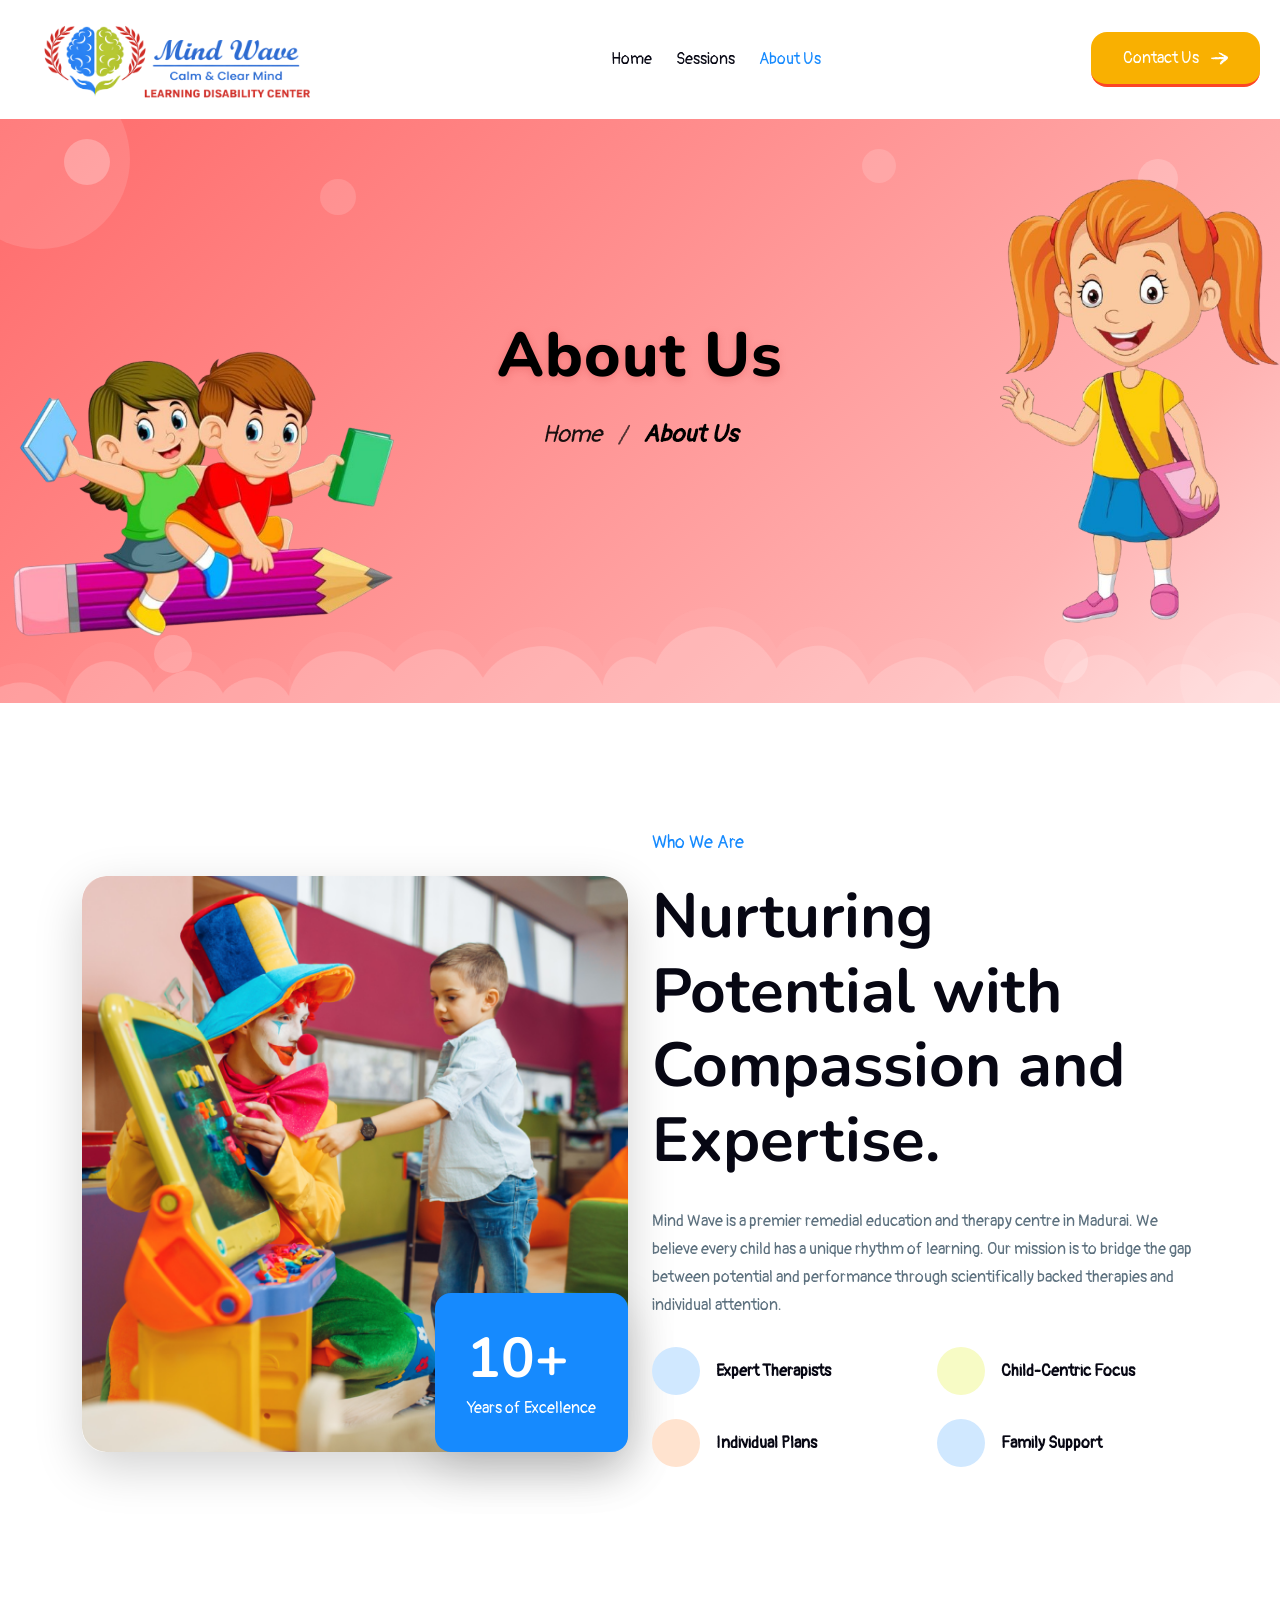
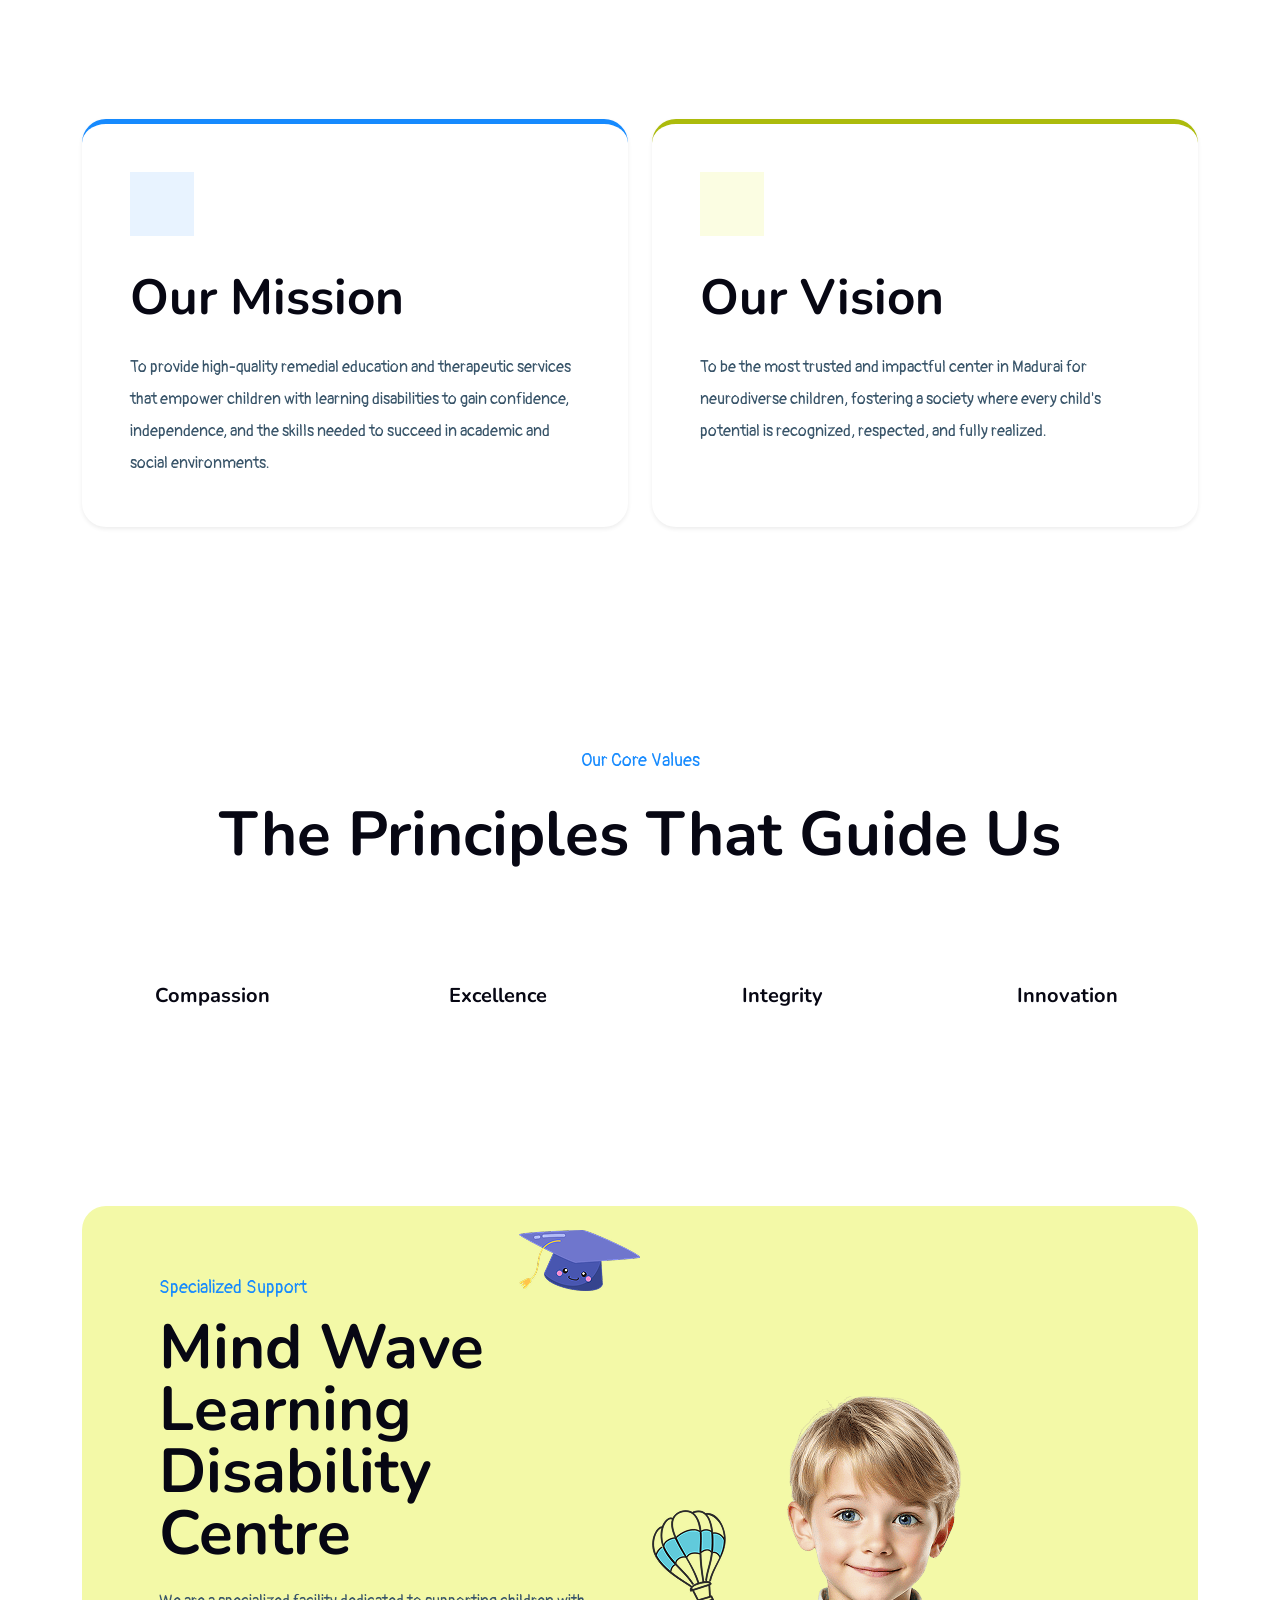
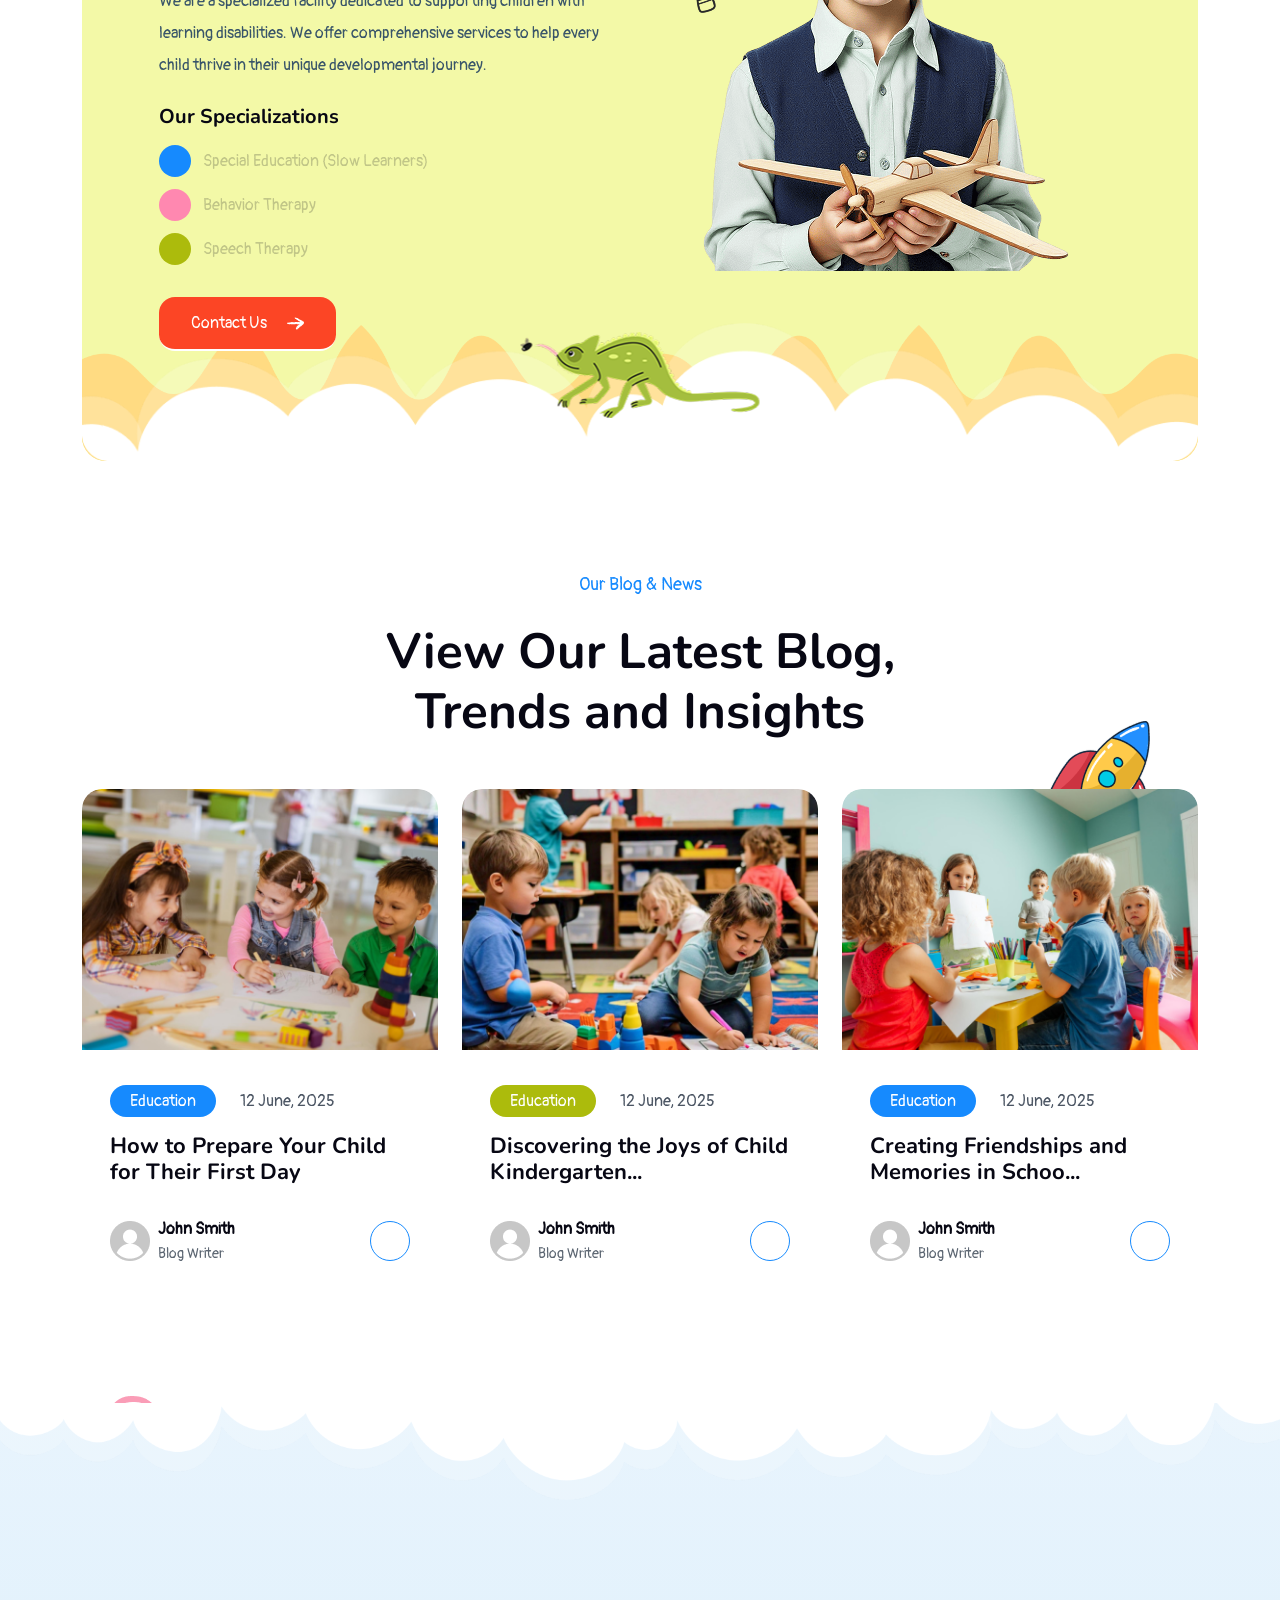
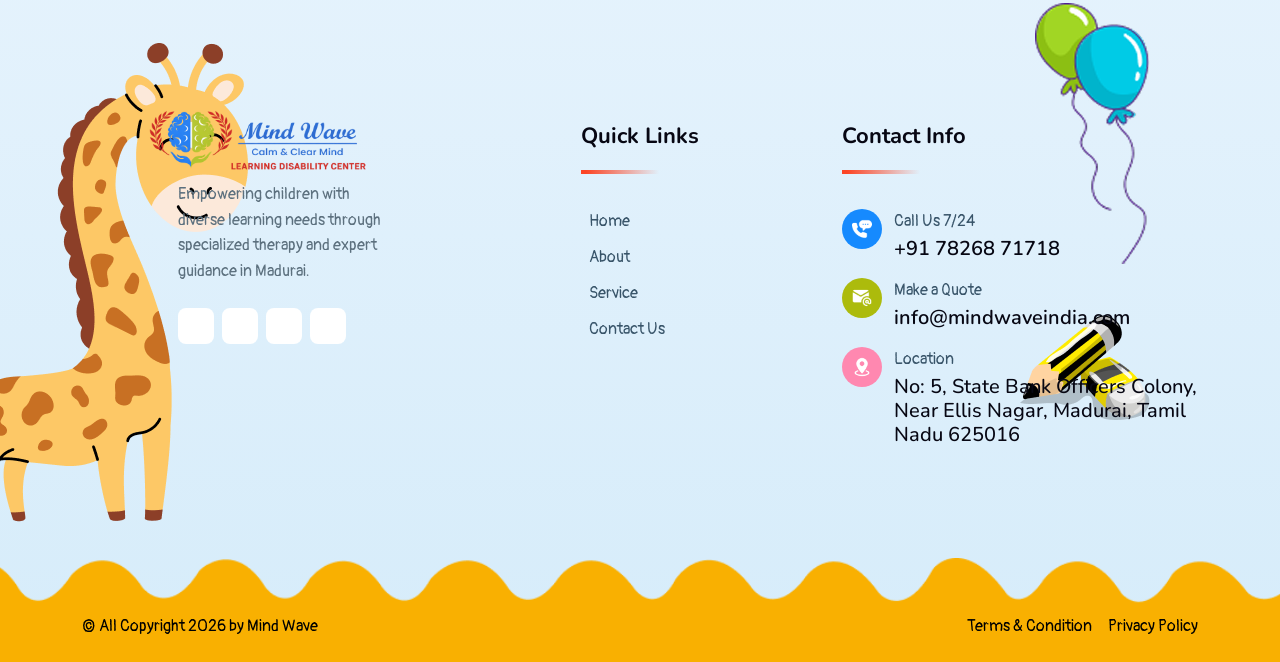
==== about.html @ f7d54f9d "first commit" ====
<!DOCTYPE html>
<html lang="en">

<head>
  <meta charset="UTF-8">
  <meta http-equiv="X-UA-Compatible" content="IE=edge">
  <meta name="description"
    content="Kidschool - Education, Kindergarten, Preschool, and Children Learning Center HTML Template. Creative design, fully responsive, and easy to customize for daycare centers, nursery schools, and childcare institutions.">
  <meta name="keywords"
    content="Kidschool, Kindergarten, Preschool, Nursery, Daycare, Children Education, Kids Learning Center, School Website Template, Creative Kids Template, Bootstrap Kidschool">
  <meta name="robots" content="index, follow">
  <meta name="viewport" content="width=device-width, initial-scale=1.0">
  <!-- Title -->
  <title>About Us - Mind Wave Learning Disability Centre</title>
  <!-- Favicon -->
  <link rel="icon" href="assets/images/logo/favicon.png" type="image/png">
  <!-- Bootstrap -->
  <link rel="stylesheet" href="assets/css/bootstrap.min.css">
  <!-- swiper -->
  <link rel="stylesheet" href="assets/css/swiper-bundle.min.css">
  <!-- magnipic -->
  <link rel="stylesheet" href="assets/css/magnipic-popup.css">
  <!-- Google Fonts -->
  <link rel="preconnect" href="https://fonts.googleapis.com">
  <link rel="preconnect" href="https://fonts.gstatic.com" crossorigin>
  <link href="https://fonts.googleapis.com/css2?family=Montserrat:wght@300;400;700;800&family=Nunito:wght@400;600;700&display=swap" rel="stylesheet">
  <!-- aos -->
  <link rel="stylesheet" href="assets/css/aos.css">
  <!-- Main css -->
  <link rel="stylesheet" href="assets/css/main.css">
</head>

<body>
  <!--==================== Preloader Start ====================-->
  <div class="loader-mask">
    <div class="loader">
      <div></div>
      <div></div>
    </div>
  </div>
  <!--==================== Preloader End ====================-->



  <!--==================== Overlay Start ====================-->
  <div class="overlay"></div>
  <!--==================== Overlay End ====================-->

  <!--==================== Sidebar Overlay End ====================-->
  <div class="side-overlay"></div>
  <!--==================== Sidebar Overlay End ====================-->

  <!-- Custom Toast Message start -->
  <div id="toast-container"></div>
  <!-- Custom Toast Message End -->

  <!-- ==================== Scroll to Top End Here ==================== -->
  <div class="progress-wrap">
    <svg class="progress-circle svg-content" width="100%" height="100%" viewBox="-1 -1 102 102">
      <path d="M50,1 a49,49 0 0,1 0,98 a49,49 0 0,1 0,-98" />
    </svg>
  </div>
  <!-- ==================== Scroll to Top End Here ==================== -->


  <!-- ==================== Mobile Menu Start Here ==================== -->
<div class="mobile-menu d-xl-none d-block scroll-sm position-fixed bg-white tw-w-300-px tw-h-screen overflow-y-auto tw-p-6 tw-z-999 tw--translate-x-full tw-pb-68 ">

    <button type="button" class="close-button position-absolute tw-end-0 top-0 tw-me-2 tw-mt-2 tw-w-605 tw-h-605 rounded-circle d-flex justify-content-center align-items-center text-white bg-neutral-500 hover-bg-neutral-900 hover-text-white"> 
        <i class="ph ph-x"></i>
    </button>

    <div class="mobile-menu__inner">
        <a href="index.html" class="mobile-menu__logo">
            <img src="assets/images/logo/logo.png" alt="Logo">
        </a>
        <div class="mobile-menu__menu">
            <!-- Nav menu Start -->
<ul class="nav-menu d-lg-flex align-items-center nav-menu--mobile d-block tw-mt-8">
  <li class="nav-menu__item">
    <a href="index.html" class="nav-menu__link text-neutral-950 tw-py-5 fw-medium w-100">Home</a>
  </li>
  <li class="nav-menu__item">
    <a href="services.html" class="nav-menu__link text-neutral-950 tw-py-5 fw-medium w-100">Services</a>
  </li>
  <li class="nav-menu__item">
    <a href="about.html" class="nav-menu__link text-neutral-950 tw-py-5 fw-medium w-100">About Us</a>
  </li>
  <!-- <li class="nav-menu__item">
    <a href="contact.html" class="nav-menu__link text-neutral-950 tw-py-5 fw-medium w-100">Contact Us</a>
  </li> -->
</ul>
<!-- Nav menu End  -->
        </div>v>
    </div>
</div>
<!-- ==================== Mobile Menu End Here ==================== -->

        

<!-- ==================== Header Start Here ==================== -->


<!-- ==================== Header Start Here ==================== -->
<!-- ==================== Header Start Here ==================== -->
<header class="header bg-white tw-transition-all tw-z-99 w-100">
  <div class="container-fluid px-0">
    <nav
      class="d-flex align-items-center justify-content-between position-relative bg-white tw-px-5 tw-py-4 w-100">
      
      <!-- Logo Start -->
      <div class="logo">
        <a href="index.html" class="link">
          <img
            src="assets/images/logo/mindwave_logo.png"
            alt="Logo"
            style="max-width: 320px; width: 100%; height: auto;"
          >
        </a>
      </div>
      <!-- Logo End -->

      <div class="header-menu d-xl-block d-none">
        <!-- Nav menu Start -->
        <ul class="nav-menu d-lg-flex align-items-center tw-gap-6 mb-0">
          <li class="nav-menu__item">
            <a href="index.html" class="nav-menu__link text-neutral-950 tw-py-5 fw-medium w-100">
              Home
            </a>
          </li>
          <li class="nav-menu__item">
            <a href="services.html" class="nav-menu__link text-neutral-950 tw-py-5 fw-medium w-100">
              Sessions
            </a>
          </li>
          <li class="nav-menu__item">
            <a href="about.html" class="nav-menu__link text-neutral-950 tw-py-5 fw-medium w-100">
              About Us
            </a>
          </li>
        </ul>
        <!-- Nav menu End -->
      </div>

      <!-- Header Right start -->
      <div class="d-flex align-items-center tw-gap-4">
        <div class="d-sm-block d-none">
          <a href="contact.html" class="btn btn-main hover-style-one button--stroke active-scale-094 tw-duration-100 d-inline-flex align-items-center justify-content-center tw-gap-3 group active--translate-y-2 tw-rounded-2xl tw-text-4 tw-border-bottom-header">
            <span class="button__flair"></span>
            <span class="button__label">Contact Us</span>
            <span class="text-white tw-text-2xl group-hover-text-white tw-duration-500 position-relative">
              <img src="assets/images/icon/banner-icon-white.png" alt="icon">
            </span>
          </a>
        </div>

        <button
          type="button"
          class="toggle-mobileMenu leading-none d-xl-none ms-3 text-neutral-800 tw-text-9"
        >
          <i class="ph ph-list"></i>
        </button>
      </div>
      <!-- Header Right End -->

    </nav>
  </div>
</header><!-- ==================== Header End Here ==================== -->


<!-- ================================ page header start ================================ -->
<section class="breadcrumb position-relative overflow-hidden" style="background: linear-gradient(135deg, #ff6b6b 0%, #ff8e8e 40%, #ffb3b3 80%, #ffd6d6 100%); padding-top: 200px; padding-bottom: 250px;">
    <!-- Decorative floating icons -->
    <div class="position-absolute d-flex align-items-center justify-content-center" style="top:20px;left:5%;width:46px;height:46px;background:rgba(255,255,255,0.25);border-radius:50%;animation:floatAbout 3s ease-in-out infinite;"><i class="ph-bold ph-star" style="font-size:1.3rem;color:#fff;"></i></div>
    <div class="position-absolute d-flex align-items-center justify-content-center" style="top:40px;right:8%;width:40px;height:40px;background:rgba(255,255,255,0.2);border-radius:50%;animation:floatAbout 2.5s ease-in-out infinite 0.5s;"><i class="ph-bold ph-sparkle" style="font-size:1.1rem;color:#fff;"></i></div>
    <div class="position-absolute d-flex align-items-center justify-content-center" style="bottom:30px;left:12%;width:38px;height:38px;background:rgba(255,255,255,0.18);border-radius:50%;animation:floatAbout 3.5s ease-in-out infinite 1s;"><i class="ph-bold ph-heart" style="font-size:1rem;color:#fff;"></i></div>
    <div class="position-absolute d-flex align-items-center justify-content-center" style="bottom:20px;right:15%;width:44px;height:44px;background:rgba(255,255,255,0.22);border-radius:50%;animation:floatAbout 2.8s ease-in-out infinite 0.3s;"><i class="ph-bold ph-sun" style="font-size:1.2rem;color:#fff;"></i></div>
    <div class="position-absolute d-flex align-items-center justify-content-center" style="top:60px;left:25%;width:36px;height:36px;background:rgba(255,255,255,0.15);border-radius:50%;animation:floatAbout 4s ease-in-out infinite 0.8s;"><i class="ph-bold ph-balloon" style="font-size:0.95rem;color:#fff;"></i></div>
    <div class="position-absolute d-flex align-items-center justify-content-center" style="top:30px;right:30%;width:34px;height:34px;background:rgba(255,255,255,0.15);border-radius:50%;animation:floatAbout 3.2s ease-in-out infinite 1.2s;"><i class="ph-bold ph-confetti" style="font-size:0.9rem;color:#fff;"></i></div>
    <!-- Big floating circles -->
    <div class="position-absolute" style="width: 180px; height: 180px; background: rgba(255,255,255,0.12); border-radius: 50%; top: -50px; left: -50px;"></div>
    <div class="position-absolute" style="width: 130px; height: 130px; background: rgba(255,255,255,0.1); border-radius: 50%; bottom: -40px; right: -30px;"></div>
    <img src="assets/images/shape/banner-shape2.png" alt="shape" class="position-absolute bottom-0 tw-start-0 w-100" style="opacity: 0.2;">
    <img src="assets/images/shape/kidhi.png" alt="shape" class="position-absolute top-0 tw-end-0 tw-mt-15 d-lg-block d-none animation-upDown" style="max-width: 280px;">
    <img src="assets/images/shape/kidpencil.png" alt="shape" class="position-absolute bottom-0 tw-start-0 tw-h-320-px d-lg-block d-none tw-mb-12">
    <div class="w-100">
        <div class="container">
            <div class="row justify-content-center">
                <div class="col-lg-9">
                    <div>
                       
                        <h3 class="text-center tw-mb-6" style="color: #000000; text-shadow: 0 2px 8px rgba(180,0,0,0.18); font-weight: 800; letter-spacing: 1px;"> About Us</h3>
                        <ul class="d-flex align-items-center justify-content-center tw-gap-4">
                            <li>
                                <a href="index.html" style="color: rgba(0, 0, 0, 0.9);" class="tw-text-6 fst-italic hover-text-white">
                                    <i class="las la-home"></i> Home
                                </a>
                            </li>
                            <li>
                                <i style="color: rgba(9, 9, 9, 0.7);" class="tw-text-6 fst-italic">/</i>
                            </li>
                            <li>
                                <span style="color: black; font-weight: 700;" class="tw-text-6 fst-italic">
                                    About Us
                                </span>
                            </li>
                        </ul>
                    </div>
                </div>
            </div>
        </div>
    </div>
</section>
<!-- ================================ page header end ================================ -->
<!-- ================================ page header end ================================ -->

<!-- ======================= About Detail Section Start ======================= -->
<section class="py-110 position-relative">
    <div class="container">
        <div class="row gy-5 align-items-center">
            <div class="col-lg-6" data-aos="fade-right" data-aos-duration="600">
                <div class="position-relative">
                    <img src="assets/images/thumbs/kindergarden-img1.png" alt="img" class="tw-rounded-3xl shadow-lg">
                    <div class="bg-main-600 tw-p-8 tw-rounded-2xl position-absolute bottom-0 tw-end-0 tw-mb--10 tw-me--4 d-sm-block d-none shadow-lg animation-upDown">
                        <h3 class="text-white h2 fw-bold tw-mb-1 counter">15+</h3>
                        <span class="text-white fw-medium">Years of Excellence</span>
                    </div>
                </div>
            </div>
            <div class="col-lg-6" data-aos="fade-left" data-aos-duration="600">
                <div class="tw-ps-lg-10">
                    <span class="fw-normal tw-text-405 text-main-600 tw-mb-6 d-block">Who We Are</span>
                    <h2 class="text-neutral-950 fw-bold tw-mb-7 h3">Nurturing Potential with Compassion and Expertise.</h2>
                    <p class="fw-normal tw-text-4 text-paragraph-500 tw-mb-7 line-height-28-px">Mind Wave is a premier remedial education and therapy centre in Madurai. We believe every child has a unique rhythm of learning. Our mission is to bridge the gap between potential and performance through scientifically backed therapies and individual attention.</p>
                    
                    <div class="row gy-4 tw-mb-8">
                        <div class="col-sm-6">
                            <div class="d-flex align-items-center tw-gap-4">
                                <div class="tw-w-12 tw-h-12 bg-main-100 rounded-circle d-flex align-items-center justify-content-center text-main-600">
                                    <i class="ph-bold ph-check-circle tw-text-2xl"></i>
                                </div>
                                <span class="fw-bold text-neutral-950">Expert Therapists</span>
                            </div>
                        </div>
                        <div class="col-sm-6">
                            <div class="d-flex align-items-center tw-gap-4">
                                <div class="tw-w-12 tw-h-12 bg-main-two-100 rounded-circle d-flex align-items-center justify-content-center text-main-two-600">
                                    <i class="ph-bold ph-heart-straight tw-text-2xl"></i>
                                </div>
                                <span class="fw-bold text-neutral-950">Child-Centric Focus</span>
                            </div>
                        </div>
                        <div class="col-sm-6">
                            <div class="d-flex align-items-center tw-gap-4">
                                <div class="tw-w-12 tw-h-12 bg-pink-100 rounded-circle d-flex align-items-center justify-content-center text-pink-600">
                                    <i class="ph-bold ph-strategy tw-text-2xl"></i>
                                </div>
                                <span class="fw-bold text-neutral-950">Individual Plans</span>
                            </div>
                        </div>
                        <div class="col-sm-6">
                            <div class="d-flex align-items-center tw-gap-4">
                                <div class="tw-w-12 tw-h-12 bg-main-100 rounded-circle d-flex align-items-center justify-content-center text-main-600">
                                    <i class="ph-bold ph-users tw-text-2xl"></i>
                                </div>
                                <span class="fw-bold text-neutral-950">Family Support</span>
                            </div>
                        </div>
                    </div>
                </div>
            </div>
        </div>
    </div>
</section>

<!-- ======================= Mission & Vision Section Start ======================= -->
<section class="py-110 bg-neutral-50-main">
    <div class="container">
        <div class="row gy-4">
            <div class="col-lg-6" data-aos="fade-up" data-aos-duration="600" data-aos-delay="100">
                <div class="bg-white tw-p-12 tw-rounded-4xl shadow-sm h-100 border-top border-5 border-main-600">
                    <div class="tw-w-16 tw-h-16 bg-main-50 rounded-2xl d-flex align-items-center justify-content-center tw-mb-8">
                        <i class="ph-fill ph-target tw-text-4xl text-main-600"></i>
                    </div>
                    <h3 class="fw-bold text-neutral-950 tw-mb-6 h4">Our Mission</h3>
                    <p class="fw-normal tw-text-4 text-paragraph-600 line-height-32-px">To provide high-quality remedial education and therapeutic services that empower children with learning disabilities to gain confidence, independence, and the skills needed to succeed in academic and social environments.</p>
                </div>
            </div>
            <div class="col-lg-6" data-aos="fade-up" data-aos-duration="600" data-aos-delay="200">
                <div class="bg-white tw-p-12 tw-rounded-4xl shadow-sm h-100 border-top border-5 border-main-two-600">
                    <div class="tw-w-16 tw-h-16 bg-main-two-50 rounded-2xl d-flex align-items-center justify-content-center tw-mb-8">
                        <i class="ph-fill ph-eye tw-text-4xl text-main-two-600"></i>
                    </div>
                    <h3 class="fw-bold text-neutral-950 tw-mb-6 h4">Our Vision</h3>
                    <p class="fw-normal tw-text-4 text-paragraph-600 line-height-32-px">To be the most trusted and impactful center in Madurai for neurodiverse children, fostering a society where every child's potential is recognized, respected, and fully realized.</p>
                </div>
            </div>
        </div>
    </div>
</section>

<!-- ======================= Core Values Section Start ======================= -->
<section class="py-110">
    <div class="container text-center">
        <span class="fw-normal tw-text-405 text-main-600 tw-mb-6 d-block" data-aos="fade-up">Our Core Values</span>
        <h2 class="fw-bold text-neutral-950 tw-mb-12 h3" data-aos="fade-up" data-aos-delay="100">The Principles That Guide Us</h2>
        
        <div class="row gy-4">
            <div class="col-xl-3 col-sm-6" data-aos="zoom-in" data-aos-duration="600" data-aos-delay="100">
                <div class="tw-p-10 tw-rounded-3xl hover-bg-main-50 tw-duration-300">
                    <div class="tw-w-20 tw-h-20 bg-main-100 rounded-circle d-flex align-items-center justify-content-center mx-auto tw-mb-6 shadow-sm">
                        <i class="ph-fill ph-heart tw-text-4xl text-main-600"></i>
                    </div>
                    <h4 class="fw-bold text-neutral-950 h6">Compassion</h4>
                </div>
            </div>
            <div class="col-xl-3 col-sm-6" data-aos="zoom-in" data-aos-duration="600" data-aos-delay="200">
                <div class="tw-p-10 tw-rounded-3xl hover-bg-primary-50 tw-duration-300">
                    <div class="tw-w-20 tw-h-20 bg-primary-100 rounded-circle d-flex align-items-center justify-content-center mx-auto tw-mb-6 shadow-sm">
                        <i class="ph-fill ph-medal tw-text-4xl text-main-two-600"></i>
                    </div>
                    <h4 class="fw-bold text-neutral-950 h6">Excellence</h4>
                </div>
            </div>
            <div class="col-xl-3 col-sm-6" data-aos="zoom-in" data-aos-duration="600" data-aos-delay="300">
                <div class="tw-p-10 tw-rounded-3xl hover-bg-pink-50 tw-duration-300">
                    <div class="tw-w-20 tw-h-20 bg-pink-100 rounded-circle d-flex align-items-center justify-content-center mx-auto tw-mb-6 shadow-sm">
                        <i class="ph-fill ph-shield-check tw-text-4xl text-pink-600"></i>
                    </div>
                    <h4 class="fw-bold text-neutral-950 h6">Integrity</h4>
                </div>
            </div>
            <div class="col-xl-3 col-sm-6" data-aos="zoom-in" data-aos-duration="600" data-aos-delay="400">
                <div class="tw-p-10 tw-rounded-3xl hover-bg-main-50 tw-duration-300">
                    <div class="tw-w-20 tw-h-20 bg-main-100 rounded-circle d-flex align-items-center justify-content-center mx-auto tw-mb-6 shadow-sm">
                        <i class="ph-fill ph-lightbulb tw-text-4xl text-main-600"></i>
                    </div>
                    <h4 class="fw-bold text-neutral-950 h6">Innovation</h4>
                </div>
            </div>
        </div>
    </div>
</section>

<!-- ========================== our team section start ========================== -->
<!-- <section class="py-110 bg-neutral-10 position-relative overflow-hidden">
    <img src="assets/images/shape/our-team-shape1.png" alt="shape" class="position-absolute bottom-0 tw-end-0 tw-me-130-px tw-mb-110-px d-lg-block d-none z-n1 animation-upDown">
    <div class="container">
        <div class="text-center tw-mb-12">
            <span class="fw-normal tw-text-405 text-main-600 tw-mb-6 d-block" data-aos="fade-up">Our Expert Team</span>
            <h2 class="fw-bold text-neutral-950 h3" data-aos="fade-up" data-aos-delay="100">Meet Our Dedicated Therapists</h2>
        </div>
        <div class="row gy-5">
            <div class="col-lg-4 col-md-6" data-aos="fade-up" data-aos-duration="600" data-aos-delay="100">
                <div class="text-center group">
                    <div class="tw-rounded-3xl overflow-hidden tw-mb-6 position-relative">
                        <img src="assets/images/thumbs/our-team-img1.png" alt="img" class="w-100">
                    </div>
                    <h3 class="h5 fw-bold text-neutral-950 tw-mb-2">Mrs. Sathya</h3>
                    <span class="text-main-600 fw-medium">Remedial Educator</span>
                </div>
            </div>
            <div class="col-lg-4 col-md-6" data-aos="fade-up" data-aos-duration="600" data-aos-delay="200">
                <div class="text-center group">
                    <div class="tw-rounded-3xl overflow-hidden tw-mb-6 position-relative">
                        <img src="assets/images/thumbs/our-team-img2.png" alt="img" class="w-100">
                    </div>
                    <h3 class="h5 fw-bold text-neutral-950 tw-mb-2">Mr. Rajesh</h3>
                    <span class="text-main-600 fw-medium">Speech Therapist</span>
                </div>
            </div>
            <div class="col-lg-4 col-md-6" data-aos="fade-up" data-aos-duration="600" data-aos-delay="300">
                <div class="text-center group">
                    <div class="tw-rounded-3xl overflow-hidden tw-mb-6 position-relative">
                        <img src="assets/images/thumbs/our-team-img3.png" alt="img" class="w-100">
                    </div>
                    <h3 class="h5 fw-bold text-neutral-950 tw-mb-2">Dr. Priya</h3>
                    <span class="text-main-600 fw-medium">Occupational Therapist</span>
                </div>
            </div>
        </div>
    </div>
</section> -->
<!-- ========================== our team section end ========================== -->


    <!-- ============================ specialization section start ============================ -->
<section>
    <div class="container">
        <div class="bg-main-two-200 tw-px-90-px tw-rounded-4xl position-relative z-2 overflow-hidden tw-mt-12">
            <img src="assets/images/shape/banner-shape1.png" alt="shape" class="position-absolute bottom-0 tw-start-0 w-100 ">
            <img src="assets/images/shape/get-start-shape1.png" alt="shape" class="position-absolute bottom-0 tw-start-0 w-100">
            <img src="assets/images/shape/get-start-shape2.png" alt="shape" class="position-absolute bottom-0 tw-start-0 tw-start-50 translate-middle d-xl-block d-none">
            <img src="assets/images/shape/get-start-shape4.png" alt="shape" class="position-absolute top-0 tw-end-0 tw-end-50 tw-mt-6 d-xl-block d-none animation-scalation">
            <div class="row gy-4 align-items-center">
                <div class="col-xl-6">
                    <div class="tw-pt-17 pb-110">
                        <span class="fw-normal tw-text-405 text-main-600 tw-mb-4 d-block" data-aos="fade-up" data-aos-duration="600" data-aos-delay="100">Specialized Support</span>
                        <h2 class="fw-bold text-neutral-950 line-height-62-px tw-mb-5 h3" data-aos="fade-up" data-aos-duration="600" data-aos-delay="200">Mind Wave Learning<br>Disability Centre</h2>
                        <p class="fw-normal tw-text-4 text-paragraph-600 tw-mb-6 line-height-32-px" data-aos="fade-up" data-aos-duration="600" data-aos-delay="300">We are a specialized facility dedicated to supporting children with learning disabilities. We offer comprehensive services to help every child thrive in their unique developmental journey.</p>
                        
                        <div class="tw-mb-8" data-aos="fade-up" data-aos-duration="600" data-aos-delay="320">
                            <h4 class="fw-bold text-neutral-950 h6 tw-mb-4">Our Specializations</h4>
                            <ul class="d-flex flex-column tw-gap-3">
                                <li class="d-flex align-items-center tw-gap-3">
                                    <span class="tw-w-8 tw-h-8 bg-main-600 text-white rounded-circle d-flex align-items-center justify-content-center tw-text-xl"><i class="ph-bold ph-check"></i></span>
                                    <span class="fw-medium text-neutral-900 tw-text-4">Special Education (Slow Learners)</span>
                                </li>
                                <li class="d-flex align-items-center tw-gap-3">
                                    <span class="tw-w-8 tw-h-8 bg-pink-600 text-white rounded-circle d-flex align-items-center justify-content-center tw-text-xl"><i class="ph-bold ph-check"></i></span>
                                    <span class="fw-medium text-neutral-900 tw-text-4">Behavior Therapy</span>
                                </li>
                                <li class="d-flex align-items-center tw-gap-3">
                                    <span class="tw-w-8 tw-h-8 bg-main-two-600 text-white rounded-circle d-flex align-items-center justify-content-center tw-text-xl"><i class="ph-bold ph-check"></i></span>
                                    <span class="fw-medium text-neutral-900 tw-text-4">Speech Therapy</span>
                                </li>
                            </ul>
                        </div>

                        <a href="contact.html" class="btn btn-main-two hover-style-two button--stroke active-scale-094 tw-duration-100 d-inline-flex align-items-center justify-content-center tw-gap-5 group active--translate-y-2 tw-rounded-2xl tw-text-4 tw-border-bottom-white" data-block="button" data-aos="fade-up" data-aos-duration="600" data-aos-delay="350">
                            <span class="button__flair"></span>
                            <span class="button__label">Contact Us</span>
                            <span class="text-white tw-text-2xl group-hover-text-white tw-duration-500 position-relative">
                                <img src="assets/images/icon/banner-icon-white.png" alt="icon">
                            </span>
                        </a>
                    </div>
                </div>
                <div class="col-xl-6" data-aos="zoom-in" data-aos-duration="1500">
                    <div class="d-xl-block d-none">
                        <span class="d-flex align-items-end justify-content-center z-n1 position-relative">
                            <img src="assets/images/thumbs/get-start-img1.png" alt="img">
                            <img src="assets/images/shape/get-start-shape3.png" alt="shape" class="position-absolute top-0 tw-start-0 tw-mt-114-px d-xl-block d-none animation-upDown">
                        </span>
                    </div>
                </div>
            </div>
        </div>
    </div>
</section>
<!-- ============================ specialization section end ============================ -->

    <!-- ========================= blog section start ========================= -->
<section class="py-110 position-relative">
    <img src="assets/images/shape/blog-shape1.png" alt="shape" class="position-absolute top-0 tw-end-0 tw-mt-260-px tw-me-130-px z-n1 d-xl-block d-none animation-upDown">
    <img src="assets/images/shape/blog-shape2.png" alt="shape" class="position-absolute bottom-0 tw-start-0 z-n1 d-xl-block d-none animation-upDown tw-mt--170-px tw-ms-100-px">

    <div class="container">
        <div class="text-center tw-mb-12">
            <span class="fw-normal tw-text-405 text-main-600 tw-mb-6" data-aos="fade-up" data-aos-duration="600" data-aos-delay="100">Our Blog & News</span>
            <h2 class="fw-bold text-neutral-950 h4" data-aos="fade-up" data-aos-duration="600" data-aos-delay="200">View Our Latest Blog,<br> Trends and Insights</h2>
        </div>
        <div class="row gy-5">
            <div class="col-xl-4 col-lg-6 col-md-6" data-aos="fade-up" data-aos-duration="600" data-aos-delay="100">
                <div class="animation-item">
                    <span class="overflow-hidden tw-rounded-20-px tw-rounded-top-20-px w-100">
                        <img src="assets/images/thumbs/blog-img1.png" alt="img" class="tw-duration-300 course-item__img bg-img">
                    </span>
                    <div class="tw-p-7 bg-white tw-rounded-bottom-20-px">
                        <div class="d-flex align-items-center tw-gap-5 flex-wrap tw-mb-4">
                            <span class="fw-medium tw-text-4 text-white bg-main-600 tw-py-1 tw-px-5 rounded-pill">
                                Education
                            </span>
                            <div class="d-flex align-items-center tw-gap-1">
                                <span class="tw-text-405 text-main-600">
                                    <i class="ph-bold ph-calendar-dots"></i>
                                </span>
                                <span class="fw-normal tw-text-4 text-neutral-600">12 June, 2025</span>
                            </div>
                        </div>
                        <h2 class="h5">
                            <a href="blog-details.html" class="fw-bold text-neutral-950 tw-mb-8">
                                How to Prepare Your Child for Their First Day
                            </a>
                        </h2>
                        <div class="d-flex align-items-center tw-gap-3 justify-content-between flex-wrap">
                            <div class="d-flex align-items-center tw-gap-2">
                                <span>
                                    <img src="assets/images/thumbs/blog-img4.png" alt="img">
                                </span>
                                <div>
                                    <span class="fw-bold tw-text-4 text-neutral-950 d-block">John Smith</span>
                                    <span class="fw-normal tw-text-305 text-neutral-500">Blog Writer</span>
                                </div>
                            </div>
                            <a href="blog-details.html" class="tw-w-10 tw-h-10 border-main-600 border rounded-circle d-flex align-items-center justify-content-center text-main-600 tw-text-405 hover-bg-main-600 hover-text-white tw-duration-300">
                                <i class="ph-bold ph-arrow-right"></i>
                            </a>
                        </div>
                    </div>
                </div>
            </div>
            <div class="col-xl-4 col-lg-6 col-md-6" data-aos="fade-up" data-aos-duration="600" data-aos-delay="200">
                <div class="animation-item">
                    <span class="overflow-hidden tw-rounded-20-px tw-rounded-top-20-px w-100">
                        <img src="assets/images/thumbs/blog-img2.png" alt="img" class="tw-duration-300 course-item__img bg-img">
                    </span>
                    <div class="tw-p-7 bg-white tw-rounded-bottom-20-px">
                        <div class="d-flex align-items-center tw-gap-5 flex-wrap tw-mb-4">
                            <span class="fw-medium tw-text-4 text-white bg-main-two-600 tw-py-1 tw-px-5 rounded-pill">
                                Education
                            </span>
                            <div class="d-flex align-items-center tw-gap-1">
                                <span class="tw-text-405 text-main-600">
                                    <i class="ph-bold ph-calendar-dots"></i>
                                </span>
                                <span class="fw-normal tw-text-4 text-neutral-600">12 June, 2025</span>
                            </div>
                        </div>
                        <h2 class="h5">
                            <a href="blog-details.html" class="fw-bold text-neutral-950 tw-mb-8">
                                Discovering the Joys of Child Kindergarten...
                            </a>
                        </h2>
                        <div class="d-flex align-items-center tw-gap-3 justify-content-between flex-wrap">
                            <div class="d-flex align-items-center tw-gap-2">
                                <span>
                                    <img src="assets/images/thumbs/blog-img4.png" alt="img">
                                </span>
                                <div>
                                    <span class="fw-bold tw-text-4 text-neutral-950 d-block">John Smith</span>
                                    <span class="fw-normal tw-text-305 text-neutral-500">Blog Writer</span>
                                </div>
                            </div>
                            <a href="blog-details.html" class="tw-w-10 tw-h-10 border-main-600 border rounded-circle d-flex align-items-center justify-content-center text-main-600 tw-text-405 hover-bg-main-600 hover-text-white tw-duration-300">
                                <i class="ph-bold ph-arrow-right"></i>
                            </a>
                        </div>
                    </div>
                </div>
            </div>
            <div class="col-xl-4 col-lg-6 col-md-6" data-aos="fade-up" data-aos-duration="600" data-aos-delay="300">
                <div class="animation-item">
                    <span class="overflow-hidden tw-rounded-20-px tw-rounded-top-20-px w-100">
                        <img src="assets/images/thumbs/blog-img3.png" alt="img" class="tw-duration-300 course-item__img bg-img">
                    </span>
                    <div class="tw-p-7 bg-white tw-rounded-bottom-20-px">
                        <div class="d-flex align-items-center tw-gap-5 flex-wrap tw-mb-4">
                            <span class="fw-medium tw-text-4 text-white bg-main-600 tw-py-1 tw-px-5 rounded-pill">
                                Education
                            </span>
                            <div class="d-flex align-items-center tw-gap-1">
                                <span class="tw-text-405 text-main-600">
                                    <i class="ph-bold ph-calendar-dots"></i>
                                </span>
                                <span class="fw-normal tw-text-4 text-neutral-600">12 June, 2025</span>
                            </div>
                        </div>
                        <h2 class="h5">
                            <a href="blog-details.html" class="fw-bold text-neutral-950 tw-mb-8">
                                Creating Friendships and Memories in Schoo...
                            </a>
                        </h2>
                        <div class="d-flex align-items-center tw-gap-3 justify-content-between flex-wrap">
                            <div class="d-flex align-items-center tw-gap-2">
                                <span>
                                    <img src="assets/images/thumbs/blog-img4.png" alt="img">
                                </span>
                                <div>
                                    <span class="fw-bold tw-text-4 text-neutral-950 d-block">John Smith</span>
                                    <span class="fw-normal tw-text-305 text-neutral-500">Blog Writer</span>
                                </div>
                            </div>
                            <a href="blog-details.html" class="tw-w-10 tw-h-10 border-main-600 border rounded-circle d-flex align-items-center justify-content-center text-main-600 tw-text-405 hover-bg-main-600 hover-text-white tw-duration-300">
                                <i class="ph-bold ph-arrow-right"></i>
                            </a>
                        </div>
                    </div>
                </div>
            </div>
        </div>
    </div>
</section>
<!-- ========================= blog section end ========================= -->

    <!-- ============================= newsletter section start ============================= -->
<!-- <section class="tw-mb--210-px z-3">
    <div class="container">
        <div class="position-relative">
            <img src="assets/images/shape/newsletter-shape3.png" alt="shape" class="position-absolute top-0 tw-start-0 tw-mt-4 tw-ms-140-px d-xxl-block d-none shadow-none z-1 animation-upDown">
            <img src="assets/images/shape/newsletter-shape2.png" alt="shape" class="position-absolute top-0 tw-end-0 tw-mt-110-px tw-ms-106-px z-1 d-xxl-block d-none animation-rotate-right">
            <img src="assets/images/shape/newsletter-shape1.png" alt="shape" class="position-absolute top-0 tw-end-0 tw-mt-10 tw-me-400-px tw-me-400-px animation-scalation d-xxl-block d-none z-1">
            <div class="tw-py-99-px bg-main-600 choose-us-musk-bg-img5 tw-px-8">
                <div class="max-w-750-px w-100 mx-auto">
                    <div class="text-center tw-mb-8">
                        <span class="fw-normal tw-text-405 text-white tw-mb-6" data-aos="fade-up" data-aos-duration="600" data-aos-delay="100">Subscribe Newsletter</span>
                        <h2 class="fw-bold text-white h4" data-aos="fade-up" data-aos-duration="600" data-aos-delay="200">Subscribe to our newsletter for daily updates</h2>
                    </div>
                    <form action="#" data-aos="fade-up" data-aos-duration="600" data-aos-delay="300">
                        <div class="row gy-4">
                            <div class="col-xl-8">
                                <input type="email" placeholder="Enter your email" class="tw-py-4 tw-px-6 bg-white w-100 border-0 fw-normal tw-text-305 tw-rounded-2xl text-neutral-600 focus-visible-border-none">
                            </div>
                            <div class="col-xl-4">
                                <div>
                                    <button type="submit" class="btn btn-main-three hover-style-two button--stroke active-scale-094 tw-duration-100 d-inline-flex align-items-center justify-content-center tw-gap-5 group active--translate-y-2 tw-rounded-2xl tw-text-4" data-block="button">
                                        <span class="button__flair"></span>
                                        <span class="button__label">Explore More</span>
                                        <span class="text-white tw-text-2xl group-hover-text-white tw-duration-500 position-relative">
                                            <img src="assets/images/icon/banner-icon-white.png" alt="icon">
                                        </span>
                                    </button>
                                </div>
                            </div>
                        </div>
                    </form>
                </div>
            </div>
        </div>
    </div>
</section> -->
<!-- ============================= newsletter section end ============================= -->

   <!-- ==================== Footer Start Here ==================== -->
<footer class="footer position-relative z-2" style="background: linear-gradient(180deg, #e8f4fd 0%, #d6ecfa 100%);">
  <img src="assets/images/shape/our-program-shape1.png" alt="shape" class="position-absolute top-0 tw-start-0 w-100">
  <img src="assets/images/shape/footer-shape1.png" alt="shape" class="position-absolute top-0 tw-start-0 tw-mt-240-px d-xl-block d-none z-n1 animation-upDown">
  <img src="assets/images/shape/footer-shape2.png" alt="shape" class="position-absolute top-0 tw-end-0 tw-mt-200-px tw-me-130-px d-xl-block d-none z-n1 animation-upDown">
  <img src="assets/images/shape/our-program-shaep2.png" alt="shape" class="position-absolute bottom-0 tw-end-0 tw-mb-242-px tw-me-130-px d-xl-block d-none z-n1 animation-scalation">
  <div class="py-110">
    <div class="tw-mt-210-px">
      <div class="container container-two">
        <div class="row gy-5">
          <div class="col-xl-4 col-lg-4 col-sm-6 aos-init aos-animate" data-aos="fade-up" data-aos-duration="600" data-aos-delay="100"> 
           <div class="ms-lg-4 ms-xl-5 me-lg-4 me-xl-5" style="margin-top: -20px; margin-left: 40px;">
              <a href="index.html" class="tw-mb-2">
                <img src="assets/images/logo/mindwave_logo.png" alt="logo">
              </a>
              <p class="fw-normal tw-text-4 text-paragraph-500 tw-mb-6 ms-lg-4 ms-xl-5 ">Empowering children with diverse learning needs through specialized therapy and expert guidance in Madurai.</p>
              <ul class="d-flex align-items-center tw-gap-2 flex-wrap ms-lg-4 ms-xl-5">
                <li>
                  <a href="https://www.facebook.com" class="tw-w-9 tw-h-9 bg-white text-black tw-rounded-lg hover-bg-main-600 hover-text-white tw-duration-300 tw-text-405 d-flex align-items-center justify-content-center">
                    <i class="ph-fill ph-facebook-logo"></i>
                  </a>
                </li>
                <li>
                  <a href="https://www.twitter.com" class="tw-w-9 tw-h-9 bg-white text-black tw-rounded-lg hover-bg-main-600 hover-text-white tw-duration-300 tw-text-405 d-flex align-items-center justify-content-center">
                    <i class="ph-fill ph-twitter-logo"></i>
                  </a>
                </li>
                <li>
                  <a href="https://www.linkedin.com" class="tw-w-9 tw-h-9 bg-white text-black tw-rounded-lg hover-bg-main-600 hover-text-white tw-duration-300 tw-text-405 d-flex align-items-center justify-content-center">
                    <i class="ph-fill ph-linkedin-logo"></i>
                  </a>
                </li>
                <li>
                  <a href="https://www.youtube.com/" class="tw-w-9 tw-h-9 bg-white text-black tw-rounded-lg hover-bg-main-600 hover-text-white tw-duration-300 tw-text-405 d-flex align-items-center justify-content-center">
                    <i class="ph-fill ph-youtube-logo"></i>
                  </a>
                </li>           
              </ul>
            </div>
          </div>
          <div class="col-xl-4 col-lg-4 col-sm-6 aos-init aos-animate  d-lg-flex justify-content-lg-center" data-aos="fade-up" data-aos-duration="600" data-aos-delay="200">
              <div>
                <h1 class="fw-bold text-neutral-950 h5">Quick Links</h1>
                <span class="tw-w-82-px tw-h-05 tw-border-gradient tw-mb-7 tw-mt-5"></span>
                <div class="d-flex flex-column tw-gap-3">
                  <a href="index.html" class="tw-text-4 text-paragraph-600 d-flex align-items-center tw-gap-2 hover-text-main-600 tw-duration-300">
                    <span class="tw-text-405 ">
                      <i class="ph-bold ph-caret-double-right"></i>
                    </span>
                    Home
                  </a>
                  <a href="about.html" class="tw-text-4 text-paragraph-600 d-flex align-items-center tw-gap-2 hover-text-main-600 tw-duration-300">
                    <span class="tw-text-405 ">
                      <i class="ph-bold ph-caret-double-right"></i>
                    </span>
                    About
                  </a>
                  <a href="services.html" class="tw-text-4 text-paragraph-600 d-flex align-items-center tw-gap-2 hover-text-main-600 tw-duration-300">
                    <span class="tw-text-405 ">
                      <i class="ph-bold ph-caret-double-right"></i>
                    </span>
                    Service
                  </a>
                  <a href="contact.html" class="tw-text-4 text-paragraph-600 d-flex align-items-center tw-gap-2 hover-text-main-600 tw-duration-300">
                    <span class="tw-text-405 ">
                      <i class="ph-bold ph-caret-double-right"></i>
                    </span>
                    Contact Us
                  </a>
                </div>
              </div>
          </div>
          <div class="col-xl-4 col-lg-4 col-sm-6 aos-init aos-animate" data-aos="fade-up" data-aos-duration="600" data-aos-delay="300">
            <div>
              <h1 class="fw-bold text-neutral-950 h5">Contact Info</h1>
              <span class="tw-w-82-px tw-h-05 tw-border-gradient tw-mb-7 tw-mt-5"></span>
              <div class="d-flex flex-column tw-gap-4">
                <div class="d-flex align-items-start tw-gap-3">
                  <span class="tw-w-10 tw-h-10 bg-main-600 text-white d-flex align-items-center justify-content-center tw-text-5 rounded-circle flex-shrink-0">
                    <img src="assets/images/icon/footer-icon1.png" alt="icon" style="width: 20px;">
                  </span>
                  <div>
                    <span class="fw-medium tw-text-4 text-paragraph-600 tw-mb-1 d-block">
                      Call Us 7/24
                    </span>
                    <a href="tel:+917826871718" class="fw-semibold text-neutral-950 h6 tw-mb-0">
                      +91 78268 71718
                    </a>
                  </div>
                </div>
                <div class="d-flex align-items-start tw-gap-3">
                  <span class="tw-w-10 tw-h-10 bg-main-two-600 text-white d-flex align-items-center justify-content-center tw-text-5 rounded-circle flex-shrink-0">
                    <img src="assets/images/icon/footer-icon2.png" alt="icon" style="width: 20px;">
                  </span>
                  <div>
                    <span class="fw-medium tw-text-4 text-paragraph-600 tw-mb-1 d-block">
                      Make a Quote
                    </span>
                    <a href="mailto:info@mindwaveindia.com" class="fw-semibold text-neutral-950 h6 tw-mb-0">
                      info@mindwaveindia.com
                    </a>
                  </div>
                </div>
                <div class="d-flex align-items-start tw-gap-3">
                  <span class="tw-w-10 tw-h-10 bg-pink-600 text-white d-flex align-items-center justify-content-center tw-text-5 rounded-circle flex-shrink-0">
                    <img src="assets/images/icon/footer-icon3.png" alt="icon" style="width: 20px;">
                  </span>
                  <div>
                    <span class="fw-medium tw-text-4 text-paragraph-600 tw-mb-1 d-block">
                      Location
                    </span>
                    <span class="fw-medium text-neutral-950 h6 tw-mb-0">
                      No: 5, State Bank Officers Colony, Near Ellis Nagar, Madurai, Tamil Nadu 625016
                    </span>
                  </div>
                </div>
              </div>
            </div>
          </div>
        </div>
      </div>
    </div>
  </div>
  <!-- ====================== footer bottom section start ====================== -->
   <div style="background-image: url(assets/images/bg/footer-bottom-bg-img1.png);" class="bg-img">
    <div class="container">
      <div class="d-flex align-items-center tw-gap-3 flex-wrap justify-content-between tw-pt-14 tw-pb-6">
        <span class="fw-normal tw-text-4 text-black">© All Copyright 2026 by Mind Wave</span>
        <div class="d-flex align-items-center tw-gap-4 flex-wrap">
          <a href="javascript:void(0)" class="fw-normal tw-text-4 text-black hover-text-black hover-underline tw-duration-300">
            Terms & Condition
          </a>
          <a href="javascript:void(0)" class="fw-normal tw-text-4 text-black hover-text-black hover-underline tw-duration-300">
             Privacy Policy
          </a>
        </div>
      </div>
    </div>
   </div>
  <!-- ====================== footer bottom section end ====================== -->
</footer>
<!-- ==================== Footer End Here ==================== -->


    <!-- Jquery js -->
<script src="assets/js/jquery-3.7.1.min.js"></script>
<!-- phosphor Js -->
<script src="assets/js/phosphor-icon.js"></script>
<!-- Bootstrap Bundle Js -->
<script src="assets/js/boostrap.bundle.min.js"></script>
<!-- swiper js -->
<script src="assets/js/swiper-bundle.min.js"></script>
<!-- aos -->
<script src="assets/js/aos.js"></script>
<!-- magnipic -->
<script src="assets/js/magnipic-popup.js"></script>
<!-- couterup -->
<script src="assets/js/counterup.min.js"></script>
<!-- GSAP js -->
<script src="assets/js/gsap.min.js"></script>
<!-- SplitText -->
<script src="assets/js/SplitText.min.js"></script>
<!-- Scroll Trigger -->
<script src="assets/js/ScrollTrigger.min.js"></script>
<!-- custom GSAP -->
<script src="assets/js/custom-gsap.js"></script>

<!-- main js -->
<script src="assets/js/main.js"></script>


    </body>
</html>
---- assets/css/magnipic-popup.css ----
/* Magnific Popup CSS */
.mfp-bg {
    top: 0;
    left: 0;
    width: 100%;
    height: 100%;
    z-index: 1042;
    overflow: hidden;
    position: fixed;
    background: #0b0b0b;
    opacity: 0.8;
  }
  
  .mfp-wrap {
    top: 0;
    left: 0;
    width: 100%;
    height: 100%;
    z-index: 1043;
    position: fixed;
    outline: none !important;
    -webkit-backface-visibility: hidden;
  }
  
  .mfp-container {
    text-align: center;
    position: absolute;
    width: 100%;
    height: 100%;
    left: 0;
    top: 0;
    padding: 0 8px;
    box-sizing: border-box;
  }
  
  .mfp-container:before {
    content: "";
    display: inline-block;
    height: 100%;
    vertical-align: middle;
  }
  
  .mfp-align-top .mfp-container:before {
    display: none;
  }
  
  .mfp-content {
    position: relative;
    display: inline-block;
    vertical-align: middle;
    margin: 0 auto;
    text-align: left;
    z-index: 1045;
  }
  
  .mfp-inline-holder .mfp-content,
  .mfp-ajax-holder .mfp-content {
    width: 100%;
    cursor: auto;
  }
  
  .mfp-ajax-cur {
    cursor: progress;
  }
  
  .mfp-zoom-out-cur, .mfp-zoom-out-cur .mfp-image-holder .mfp-close {
    cursor: -moz-zoom-out;
    cursor: -webkit-zoom-out;
    cursor: zoom-out;
  }
  
  .mfp-zoom {
    cursor: pointer;
    cursor: -webkit-zoom-in;
    cursor: -moz-zoom-in;
    cursor: zoom-in;
  }
  
  .mfp-auto-cursor .mfp-content {
    cursor: auto;
  }
  
  .mfp-close,
  .mfp-arrow,
  .mfp-preloader,
  .mfp-counter {
    -webkit-user-select: none;
    -moz-user-select: none;
    user-select: none;
  }
  
  .mfp-loading.mfp-figure {
    display: none;
  }
  
  .mfp-hide {
    display: none !important;
  }
  
  .mfp-preloader {
    color: #CCC;
    position: absolute;
    top: 50%;
    width: auto;
    text-align: center;
    margin-top: -0.8em;
    left: 8px;
    right: 8px;
    z-index: 1044;
  }
  .mfp-preloader a {
    color: #CCC;
  }
  .mfp-preloader a:hover {
    color: #FFF;
  }
  
  .mfp-s-ready .mfp-preloader {
    display: none;
  }
  
  .mfp-s-error .mfp-content {
    display: none;
  }
  
  button.mfp-close, button.mfp-arrow {
    overflow: visible;
    cursor: pointer;
    background: transparent;
    border: 0;
    -webkit-appearance: none;
    display: block;
    outline: none;
    padding: 0;
    z-index: 1046;
    box-shadow: none;
    touch-action: manipulation;
  }
  button::-moz-focus-inner {
    padding: 0;
    border: 0;
  }
  
  .mfp-close {
    width: 44px;
    height: 44px;
    line-height: 44px;
    position: absolute;
    right: 0;
    top: 0;
    text-decoration: none;
    text-align: center;
    opacity: 0.65;
    padding: 0 0 18px 10px;
    color: #FFF;
    font-style: normal;
    font-size: 28px;
    font-family: Arial, Baskerville, monospace;
  }
  .mfp-close:hover, .mfp-close:focus {
    opacity: 1;
  }
  .mfp-close:active {
    top: 1px;
  }
  
  .mfp-close-btn-in .mfp-close {
    color: #333;
  }
  
  .mfp-image-holder .mfp-close,
  .mfp-iframe-holder .mfp-close {
    color: #FFF;
    right: -6px;
    text-align: right;
    padding-right: 6px;
    width: 100%;
  }
  
  .mfp-counter {
    position: absolute;
    top: 0;
    right: 0;
    color: #CCC;
    font-size: 12px;
    line-height: 18px;
    white-space: nowrap;
  }
  
  .mfp-arrow {
    position: absolute;
    opacity: 0.65;
    margin: 0;
    top: 50%;
    margin-top: -55px;
    padding: 0;
    width: 90px;
    height: 110px;
    -webkit-tap-highlight-color: rgba(0, 0, 0, 0);
  }
  .mfp-arrow:active {
    margin-top: -54px;
  }
  .mfp-arrow:hover, .mfp-arrow:focus {
    opacity: 1;
  }
  .mfp-arrow:before, .mfp-arrow:after {
    content: "";
    display: block;
    width: 0;
    height: 0;
    position: absolute;
    left: 0;
    top: 0;
    margin-top: 35px;
    margin-left: 35px;
    border: medium inset transparent;
  }
  .mfp-arrow:after {
    border-top-width: 13px;
    border-bottom-width: 13px;
    top: 8px;
  }
  .mfp-arrow:before {
    border-top-width: 21px;
    border-bottom-width: 21px;
    opacity: 0.7;
  }
  
  .mfp-arrow-left {
    left: 0;
  }
  .mfp-arrow-left:after {
    border-right: 17px solid #FFF;
    margin-left: 31px;
  }
  .mfp-arrow-left:before {
    margin-left: 25px;
    border-right: 27px solid #3F3F3F;
  }
  
  .mfp-arrow-right {
    right: 0;
  }
  .mfp-arrow-right:after {
    border-left: 17px solid #FFF;
    margin-left: 39px;
  }
  .mfp-arrow-right:before {
    border-left: 27px solid #3F3F3F;
  }
  
  .mfp-iframe-holder {
    padding-top: 40px;
    padding-bottom: 40px;
  }
  .mfp-iframe-holder .mfp-content {
    line-height: 0;
    width: 100%;
    max-width: 900px;
  }
  .mfp-iframe-holder .mfp-close {
    top: -40px;
  }
  
  .mfp-iframe-scaler {
    width: 100%;
    height: 0;
    overflow: hidden;
    padding-top: 56.25%;
  }
  .mfp-iframe-scaler iframe {
    position: absolute;
    display: block;
    top: 0;
    left: 0;
    width: 100%;
    height: 100%;
    box-shadow: 0 0 8px rgba(0, 0, 0, 0.6);
    background: #000;
  }
  
  /* Main image in popup */
  img.mfp-img {
    width: auto;
    max-width: 100%;
    height: auto;
    display: block;
    line-height: 0;
    box-sizing: border-box;
    padding: 40px 0 40px;
    margin: 0 auto;
  }
  
  /* The shadow behind the image */
  .mfp-figure {
    line-height: 0;
  }
  .mfp-figure:after {
    content: "";
    position: absolute;
    left: 0;
    top: 40px;
    bottom: 40px;
    display: block;
    right: 0;
    width: auto;
    height: auto;
    z-index: -1;
    box-shadow: 0 0 8px rgba(0, 0, 0, 0.6);
    background: #444;
  }
  .mfp-figure small {
    color: #BDBDBD;
    display: block;
    font-size: 12px;
    line-height: 14px;
  }
  .mfp-figure figure {
    margin: 0;
  }
  
  .mfp-bottom-bar {
    margin-top: -36px;
    position: absolute;
    top: 100%;
    left: 0;
    width: 100%;
    cursor: auto;
  }
  
  .mfp-title {
    text-align: left;
    line-height: 18px;
    color: #F3F3F3;
    word-wrap: break-word;
    padding-right: 36px;
  }
  
  .mfp-image-holder .mfp-content {
    max-width: 100%;
  }
  
  .mfp-gallery .mfp-image-holder .mfp-figure {
    cursor: pointer;
  }
  
  @media screen and (max-width: 800px) and (orientation: landscape), screen and (max-height: 300px) {
    /**
     * Remove all paddings around the image on small screen
     */
    .mfp-img-mobile .mfp-image-holder {
      padding-left: 0;
      padding-right: 0;
    }
    .mfp-img-mobile img.mfp-img {
      padding: 0;
    }
    .mfp-img-mobile .mfp-figure:after {
      top: 0;
      bottom: 0;
    }
    .mfp-img-mobile .mfp-figure small {
      display: inline;
      margin-left: 5px;
    }
    .mfp-img-mobile .mfp-bottom-bar {
      background: rgba(0, 0, 0, 0.6);
      bottom: 0;
      margin: 0;
      top: auto;
      padding: 3px 5px;
      position: fixed;
      box-sizing: border-box;
    }
    .mfp-img-mobile .mfp-bottom-bar:empty {
      padding: 0;
    }
    .mfp-img-mobile .mfp-counter {
      right: 5px;
      top: 3px;
    }
    .mfp-img-mobile .mfp-close {
      top: 0;
      right: 0;
      width: 35px;
      height: 35px;
      line-height: 35px;
      background: rgba(0, 0, 0, 0.6);
      position: fixed;
      text-align: center;
      padding: 0;
    }
  }
  @media all and (max-width: 900px) {
    .mfp-arrow {
      -webkit-transform: scale(0.75);
      transform: scale(0.75);
    }
  
    .mfp-arrow-left {
      -webkit-transform-origin: 0;
      transform-origin: 0;
    }
  
    .mfp-arrow-right {
      -webkit-transform-origin: 100%;
      transform-origin: 100%;
    }
  
    .mfp-container {
      padding-left: 6px;
      padding-right: 6px;
    }
  }
  
  
  /* ================================ Custom Transition Css Start ================================== */
.mfp-fade.mfp-bg {
  opacity: 0;
  -webkit-transition: all 0.25s ease-out;
  -moz-transition: all 0.25s ease-out;
  transition: all 0.25s ease-out;
}
/* overlay animate in */
.mfp-fade.mfp-bg.mfp-ready {
  opacity: 0.8;
}
/* overlay animate out */
.mfp-fade.mfp-bg.mfp-removing {
  opacity: 0;
}

/* content at start */
.mfp-fade.mfp-wrap .mfp-content {
  opacity: 0;
  -webkit-transition: all 0.15s ease-out;
  -moz-transition: all 0.15s ease-out;
  transition: all 0.15s ease-out;
  animation: .2s scaleAnimation linear;
}
/* content animate it */
.mfp-fade.mfp-wrap.mfp-ready .mfp-content {
  opacity: 1;
}
/* content animate out */
.mfp-fade.mfp-wrap.mfp-removing .mfp-content {
  opacity: 0;
}

@keyframes scaleAnimation {
  0% {
      opacity: 0;
      scale: .6;
  }
  100% {
      opacity: 1;
      scale: 1;
  }
}
/* ================================ Custom Transition Css End ================================== */
---- assets/css/main.css ----
/* ======================= Css table of contents Start =================================
   * Template name: EduAll
   * Version: 1.0
   * Description: EduAll HTML Template
   * Author: wowtheme7
   * Author-url: https://themeforest.net/user/wowtheme7 */
/* **************************** Abstracts ****************************
   ** Functions
   ** Mixins
   ** Variables

   /* **************************** Components **************************** 
   ** Accordion
   ** Button
   ** Form
   ** Swiper
   ** Tab
   ** Table
   ** Toast

   /* **************************** Layout **************************** 
   ** Custom Cursor
   ** Header
   ** Mobile nav menu
   ** Preloader
   ** Range slider
   ** Scroll top
   ** Slick

   /* **************************** Utilities **************************** 
   ** Aspect
   ** Bg img
   ** Bg
   ** Border
   ** Classes
   ** Colors hover
   ** Colors
   ** Cursor
   ** Duration
   ** Font size
   ** Font
   ** Gap
   ** Grid
   ** Group
   ** Height
   ** Hover Animation White
   ** Inset
   ** Line clamp
   ** Line height
   ** Margin
   ** Max height
   ** Max width
   ** Outline
   ** Overlay
   ** Padding
   ** Placeholder
   ** Rotate
   ** Rounded
   ** Scale
   ** Scrollbar
   ** Shadow
   ** Transform
   ** Transition
   ** Translate
   ** Typography
   ** Underline
   ** Width
   ** Z index
   ** Animation

   /* **************************** Partials **************************** 
   ** RTL

   ================================== Css table of contents End======================================== */
/* Font Family*/
@import url("https://fonts.googleapis.com/css2?family=Love+Ya+Like+A+Sister&family=Nunito:ital,wght@0,200..1000;1,200..1000&family=Pangolin&family=Source+Code+Pro:ital,wght@0,200..900;1,200..900&display=swap");
/* ========================= Variable Css Start ======================== */
:root {
  /* Font Family Variable */
    --heading-font: "Nunito", "Love Ya Like A Sister";
    --body-font: "Source Sans Pro", "Pangolin";
  /* Font Size Variable Start */
    --heading-one: clamp(2.25rem, 1.4368rem + 4.3369vw, 5.5rem);
    --heading-two: clamp(1.625rem, 1.0496rem + 3.0687vw, 4.5rem);
    --heading-three: clamp(1.875rem, 1.2608rem + 3.2757vw, 4.125rem);
    --heading-four: clamp(1.75rem, 1.3405rem + 2.1838vw, 3.25rem);
    --heading-five: clamp(1.125rem, 1.0416rem + 0.4449vw, 1.375rem);
    --heading-six: clamp(1rem, 0.769rem + 0.6813vw, 1.25rem);
  /* Font Size End */
  /* template main color */
    --main-h: 210;
    --main-s: 99%;
    --main-l: 54%;
    --main: var(--main-h) var(--main-s) var(--main-l);
    --main-two-h: 65;
    --main-two-s: 88%;
    --main-two-l: 39%;
    --main-two: var(--main-two-h) var(--main-two-s) var(--main-two-l);
  /* White Color */
    --white: 0 0% 100%;
    --black: 0 0% 0%;
    --body: 0 0% 43%;
    --heading-color: #000 !important;
    --body-color: var(--body);
    --translate-x-50: translateX(-50%);
    --translate-y-50: translateY(-50%);
    --size-05: 0.125rem;
    --size-1: 0.25rem;
    --size-105: 0.375rem;
    --size-2: 0.5rem;
    --size-205: 0.625rem;
    --size-3: 0.75rem;
    --size-305: 0.875rem;
    --size-4: 1rem;
    --size-405: 1.125rem;
    --size-5: 1.25rem;
    --size-505: 1.375rem;
    --size-6: 1.5rem;
    --size-605: 1.625rem;
    --size-7: 1.75rem;
    --size-705: 1.875rem;
    --size-8: 2rem;
    --size-9: 2.25rem;
    --size-10: 2.5rem;
    --size-11: 2.75rem;
    --size-12: 3rem;
    --size-13: 3.25rem;
    --size-14: 3.5rem;
    --size-15: 3.75rem;
    --size-16: 4rem;
    --size-17: 4.25rem;
    --main-50: hsl(var(--main-h), var(--main-s), calc(var(--main-l) + (100% - var(--main-l)) * 0.9));
    --main-100: hsl(var(--main-h), var(--main-s), calc(var(--main-l) + (100% - var(--main-l)) * 0.8));
    --main-200: hsl(var(--main-h), var(--main-s), calc(var(--main-l) + (100% - var(--main-l)) * 0.7));
    --main-300: hsl(var(--main-h), var(--main-s), calc(var(--main-l) + (100% - var(--main-l)) * 0.6));
    --main-400: hsl(var(--main-h), var(--main-s), calc(var(--main-l) + (100% - var(--main-l)) * 0.5));
    --main-500: hsl(var(--main-h), var(--main-s), calc(var(--main-l) + (100% - var(--main-l)) * 0.4));
    --main-600: hsl(var(--main-h), var(--main-s), var(--main-l));
    --main-700: hsl(var(--main-h), var(--main-s), calc(var(--main-l) - var(--main-l) * 0.1));
    --main-800: hsl(var(--main-h), var(--main-s), calc(var(--main-l) - var(--main-l) * 0.2));
    --main-900: hsl(var(--main-h), var(--main-s), calc(var(--main-l) - var(--main-l) * 0.3));
    --main-two-50: hsl(var(--main-two-h), var(--main-two-s), calc(var(--main-two-l) + (100% - var(--main-two-l)) * 0.9));
    --main-two-100: hsl(var(--main-two-h), var(--main-two-s), calc(var(--main-two-l) + (100% - var(--main-two-l)) * 0.8));
    --main-two-200: hsl(var(--main-two-h), var(--main-two-s), calc(var(--main-two-l) + (100% - var(--main-two-l)) * 0.7));
    --main-two-300: hsl(var(--main-two-h), var(--main-two-s), calc(var(--main-two-l) + (100% - var(--main-two-l)) * 0.6));
    --main-two-400: hsl(var(--main-two-h), var(--main-two-s), calc(var(--main-two-l) + (100% - var(--main-two-l)) * 0.5));
    --main-two-500: hsl(var(--main-two-h), var(--main-two-s), calc(var(--main-two-l) + (100% - var(--main-two-l)) * 0.4));
    --main-two-600: hsl(var(--main-two-h), var(--main-two-s), var(--main-two-l));
    --main-two-700: hsl(var(--main-two-h), var(--main-two-s), calc(var(--main-two-l) - var(--main-two-l) * 0.1));
    --main-two-800: hsl(var(--main-two-h), var(--main-two-s), calc(var(--main-two-l) - var(--main-two-l) * 0.2));
    --main-two-900: hsl(var(--main-two-h), var(--main-two-s), calc(var(--main-two-l) - var(--main-two-l) * 0.3));
    --neutral-10: #F8F8F6;
    --neutral-50: #F6F6F6;
    --neutral-100: #D9D9D9;
    --neutral-200: #E5E5E5;
    --neutral-300: #DBDBDB;
    --neutral-400: #9ca3af;
    --neutral-500: #5C6672;
    --neutral-600: #4b5563;
    --neutral-700: #636D6C;
    --neutral-800: #1f2937;
    --neutral-900: #07071336;
    --neutral-950: #070713;
    --neutral-1000: #02023F;
    --paragraph-500: #5C707E;
    --paragraph-600: #385469;
    --primary-50: #4198d723;
    --primary-100: #7B0EC214;
    --primary-600: #4198D7;
    --primary-700: #003566;
    --pink-50: #ff88b026;
    --pink-100: #FFE3CF;
    --pink-600: #FF88B0;
    --purple-50: #b72ee517;
    --purple-400: #48058DDB;
    --purple-500: #48058D;
    --purple-600: #B82EE5;
    --gren-10: #75c1372b;
    --gren-50: #75c13788;
    --gren-600: #75C137;
    --blue-100: #413A7B26;
    --blue-200: #00356626;
    --font-xs: 0.75rem;
    --font-sm: 0.875rem;
    --font-base: 1rem;
    --font-lg: 1.125rem;
    --font-xl: 1.25rem;
    --font-2xl: 1.5rem;
    --font-3xl: 1.875rem;
}

/* ========================= Variable Css End ======================== */
/* Media Breakpoint for Each Device End */
/* =========================== Accordion Css start ============================= */
.common-accordion .accordion-item:not(:last-child) {
    margin-block-end: 20px;
}

.common-accordion:first-of-type .accordion-button.collapsed {
    border-radius: 5px;
}

.common-accordion:last-of-type .accordion-button.collapsed {
    border-radius: 5px;
}

.common-accordion .accordion-button::after {
    background-image: none;
}

.common-accordion .accordion-button:focus {
    box-shadow: none;
}

.common-accordion .accordion-button:not(.collapsed) {
    background-color: transparent !important;
    box-shadow: none;
    color: var(--main-600);
}

.common-accordion .accordion-button:not(.collapsed)::after {
    background-image: none;
    color: var(--main-600);
}

.common-accordion .accordion-button[aria-expanded=true]::after, .common-accordion .accordion-button[aria-expanded=false]::after {
    font-family: "Phosphor";
    font-weight: 900;
    content: "\f106";
    color: var(--main-600);
    display: inline-block;
    position: absolute;
    inset-block-start: 50%;
    transform: translateY(-50%);
    inset-inline-end: 30px;
    height: unset;
    text-align: center;
}

@media screen and (max-width: 575px) {
    .common-accordion .accordion-button[aria-expanded=true]::after, .common-accordion .accordion-button[aria-expanded=false]::after {
        inset-inline-end: 20px;
    }
}

.common-accordion .accordion-button[aria-expanded=false]::after {
    content: "\f107";
    color: hsl(var(--heading-color));
}

/* ================================= Accordion Css End =========================== */
/* ========================== Button Css Start =============== */
.button__label {
    position: relative;
    text-align: center;
    transition: color 0.05s cubic-bezier(0.645, 0.045, 0.355, 1);
}

.button--stroke:hover {
    color: #0e100f;
}

.button--stroke::after {
    content: "";
    position: absolute;
    top: 0;
    left: 0;
    right: 0;
    bottom: 0;
    border: 0.125rem solid #fffce1;
    border-radius: inherit;
    pointer-events: none;
}

.button--stroke .button__flair {
    transform: scale(0);
    transform-origin: 0 0;
}

.button--stroke .button__label {
    transition: color 0.15s cubic-bezier(0.645, 0.045, 0.355, 1);
}

.button__flair {
    position: absolute;
    top: 0;
    left: 0;
    right: 0;
    bottom: 0;
    pointer-events: none;
}

.button__flair::before {
    content: "";
    position: absolute;
    top: 0;
    left: 0;
    width: 200%;
    aspect-ratio: 1/1;
    background-color: #fffce1;
    border-radius: 50%;
    transform: translate(-50%, -50%);
    pointer-events: none;
}

.btn {
    border: 0;
    color: hsl(var(--white));
    line-height: 1;
    padding: 14px 32px;
    position: relative;
    overflow: hidden;
    border-radius: 6px;
    z-index: 1;
    transition: 0.2s linear;
}

.btn:hover, .btn:focus, .btn:focus-visible {
    box-shadow: none !important;
}

.btn-main {
    background-color: #F9B001 !important;
    color: hsl(var(--white)) !important;
}

.btn-main.button--stroke::after {
    border-color: transparent;
}

.btn-main-two {
    background-color: #FC4525 !important;
    color: hsl(var(--white)) !important;
}

.btn-main-two.button--stroke::after {
    border-color: transparent;
}

.btn-main-three {
    background-color: #F9B001 !important;
    border-bottom: 2px solid #fff;
    color: hsl(var(--white)) !important;
}

.btn-main-three.button--stroke::after {
    border-color: transparent;
}

.btn-main-four {
    background-color: transparent !important;
    border: 2px solid #F9B001;
    color: #F9B001;
}

.btn-main-four.button--stroke::after {
    border-color: 2px solid #F9B001;
}

.hover-style-one:hover, .hover-style-one:active {
    background-color: var(--main-600);
}

.hover-style-one:hover.button--stroke::after, .hover-style-one:active.button--stroke::after {
    border-color: transparent;
}

.hover-style-one .button__flair::before {
    background-color: var(--main-600);
}

.hover-style-two:hover, .hover-style-two:active {
    background-color: #070713;
}

.hover-style-two:hover.button--stroke::after, .hover-style-two:active.button--stroke::after {
    border-color: transparent;
}

.hover-style-two .button__flair::before {
    background-color: #070713;
}

.hover-style-three:hover, .hover-style-three:active {
    background-color: #070713;
    color: #ffffff !important;
}

.hover-style-three:hover.button--stroke::after, .hover-style-three:active.button--stroke::after {
    border-color: transparent;
}

.hover-style-three .button__flair::before {
    background-color: #070713;
    color: #ffffff !important;
}

/* =========================== Button Css End =================== */
/* ================================= Form Css Start =========================== */
/* input File Start */
.common-file[type=file] {
    line-height: 50px;
    padding: 0;
    position: relative;
}

.common-file[type=file]::file-selector-button {
    border: 1px solid hsl(var(--black)/0.08);
    padding: 4px 6px;
    border-radius: 0.2em;
    background-color: hsl(var(--main)) !important;
    transition: 0.2s linear;
    line-height: 25px;
    position: relative;
    margin-inline-start: 15px;
    color: hsl(var(--body-color)) !important;
}

.common-file[type=file]::file-selector-button:hover {
    background-color: var(--main-600);
    border: 1px solid var(--main-600);
    color: hsl(var(--black));
}

/* input File End */
/* Autofill Css */
input:-webkit-autofill, input:-webkit-autofill:hover, input:-webkit-autofill:focus, input:-webkit-autofill:active,
textarea:-webkit-autofill, textarea:-webkit-autofill:hover, textarea:-webkit-autofill:focus, textarea:-webkit-autofill:active {
    -webkit-transition: background-color 5000s ease-in-out 0s;
    transition: background-color 5000s ease-in-out 0s;
}

input:-webkit-autofill, textarea:-webkit-autofill, select:-webkit-autofill, textarea:-webkit-autofill, textarea:-webkit-autofill, textarea:-webkit-autofill {
    -webkit-box-shadow: 0 0 0px 1000px transparent inset;
    -webkit-text-fill-color: hsl(var(--heading-color)) !important;
    caret-color: hsl(var(--heading-color));
}

/* Autofill Css End */
/* Number Arrow None */
input::-webkit-outer-spin-button,
input::-webkit-inner-spin-button {
    -webkit-appearance: none;
}

input[type=number] {
    -moz-appearance: textfield;
}

/* Custom Checkbox & Radio Css Start */
.common-check {
    display: flex;
    align-items: center;
    margin-block-end: 16px;
}

.common-check:last-child {
    margin-block-end: 0;
}

.common-check a {
    display: inline;
}

.common-check.common-radio .form-check-input {
    border-radius: 50%;
}

.common-check.common-radio .form-check-input:checked {
    background-color: transparent !important;
}

.common-check.common-radio .form-check-input:checked::after {
    visibility: visible;
    opacity: 1;
    -webkit-transform: translate(-50%, -50%) scale(1);
    transform: translate(-50%, -50%) scale(1);
}

.common-check.common-radio .form-check-input:checked::before {
    display: none;
}

.common-check .form-check-input {
    transition: 0.2s linear;
    box-shadow: none;
    background-color: transparent;
    box-shadow: none !important;
    border: 0;
    position: relative;
    border-radius: 3px;
    width: 18px;
    height: 18px;
    border: 1px solid hsl(var(--black)/0.4);
    cursor: pointer;
    transition: 0.2s linear;
    margin-block-start: 0;
}

.common-check .form-check-input::before {
    position: absolute;
    content: "\e182";
    font-family: "Phosphor";
    font-weight: 900;
    color: hsl(var(--white));
    font-size: 12px;
    inset-block-start: 50%;
    inset-inline-start: 50%;
    transform: translate(-50%, -50%);
    transition: 0.2s linear;
    visibility: hidden;
    opacity: 0;
}

.common-check .form-check-input::after {
    position: absolute;
    content: "";
    inset-block-start: 50%;
    inset-inline-start: 50%;
    -webkit-transform: translate(-50%, -50%) scale(0.2);
    transform: translate(-50%, -50%) scale(0.2);
    width: 10px;
    height: 10px;
    background-color: var(--main-600);
    border-radius: 50%;
    transition: 0.2s linear;
    z-index: 1;
    visibility: hidden;
    opacity: 0;
}

.common-check .form-check-input:checked {
    background-color: hsl(var(--main)) !important;
    border-color: hsl(var(--main)) !important;
    box-shadow: none;
}

.common-check .form-check-input:checked[type=checkbox] {
    background-image: none;
}

.common-check .form-check-input:checked::before {
    visibility: visible;
    opacity: 1;
}

/* Custom Checkbox & Radio Css End */
/* Switch Css Start */
.form-switch {
    padding-inline-start: 0;
}

.form-switch .form-check-input {
    box-shadow: none !important;
    margin: 0;
    position: relative;
    background-color: var(--gray-100);
    border: 0;
    background-image: none !important;
    width: 30px;
    height: 18px;
}

.form-switch .form-check-input:checked {
    background-color: var(--primary-600);
}

.form-switch .form-check-input:checked::before {
    inset-inline-start: calc(100% - 15px);
    transition: 0.2s linear;
}

.form-switch .form-check-input::before {
    position: absolute;
    content: "";
    width: 12px;
    height: 12px;
    background: #fff;
    border-radius: 50%;
    top: 50%;
    transform: translateY(-50%);
    inset-inline-start: 3px;
    transition: 0.2s linear;
}

/* Switch Css End */
/* ================================= Form Css End =========================== */
/* ================================= Tab Css Start =========================== */
.common-tab .nav-item .nav-link.active {
    color: hsl(var(--white)) !important;
    border-color: hsl(var(--main)) !important;
}

.common-tab .nav-item .nav-link:hover {
    color: var(--main-600);
}

/* ================================= Tab Css End =========================== */
/* ======================= Common Table Css Start ======================= */
.table > :not(caption) > * > * {
    border-bottom: 0;
}

.table tr th:first-child {
    padding-inline-start: 0;
}

.table tr th:last-child {
    padding-inline-end: 0;
}

.table tr th, .table tr td {
    vertical-align: middle;
}

.table tr th:first-child, .table tr td:first-child {
    text-align: left;
}

.table tr th:last-child, .table tr td:last-child {
    text-align: right;
    padding-inline-end: 0;
}

/* ======================= Common Table Css End ======================= */
/* Toast Message Css start  */
:root {
    --success-600: #16A34A;
  /* Green */
    --danger-600: #DC2626;
  /* Red */
    --warning-600: #D97706;
  /* Amber */
    --info-600: #0284C7;
  /* Sky Blue */
}

#toast-container {
    position: fixed;
    inset-block-start: 20px;
    inset-inline-end: 20px;
    display: flex;
    flex-direction: column;
    gap: 16px;
    z-index: 9999;
}

.toast-message {
    position: relative;
    transition: all 0.5s cubic-bezier(0.68, -0.55, 0.25, 1.35);
    width: 300px;
    transform: translateX(calc(100% + 20px));
    overflow: hidden;
    background-color: #fff;
    border-inline-start: 3px solid var(--success-600);
    box-shadow: 0 0.5rem 1rem rgba(0, 0, 0, 0.15);
    display: inline-block;
    padding-block: 12px;
    padding-inline: 16px;
    border-radius: 6px;
}

.toast-message.active {
    transform: translateX(0);
}

.toast-message.active .progress__bar::before {
    animation: progress-bar 3.5s linear forwards;
    visibility: visible;
    opacity: 1;
}

.toast-message:hover .progress__bar::before {
    animation-play-state: paused;
}

.toast-message__content {
    display: flex;
    align-items: center;
    gap: 16px;
}

.toast-message__icon {
    font-size: 24px;
    color: var(--success-600);
    line-height: 1;
}

.toast-message__title {
    margin-bottom: 0;
    font-size: 18px !important;
}

.toast-message__close {
    background-color: transparent;
    border: 0;
    padding: 0;
    line-height: 1;
    font-size: 16px;
}

.toast-message__text {
    color: #42494f;
    font-size: 14px;
}

.progress__bar {
    position: absolute;
    inset-block-end: 0;
    inset-inline-start: 0;
    height: 3px;
    width: 100%;
    background: #fff;
}

.progress__bar::before {
    content: "";
    position: absolute;
    inset-block-end: 0;
    inset-inline-start: 0;
    height: 100%;
    width: 100%;
    background-color: var(--success-600);
    visibility: hidden;
    opacity: 0;
}

@keyframes progress-bar {
    from {
        width: 100%;
    }

    to {
        width: 0%;
    }
}

.success {
    border-color: var(--success-600);
}

.success .toast-message__icon {
    color: var(--success-600) !important;
}

.success .progress__bar::before {
    background-color: var(--success-600);
}

.danger {
    border-color: var(--danger-600);
}

.danger .toast-message__icon {
    color: var(--danger-600) !important;
}

.danger .progress__bar::before {
    background-color: var(--danger-600);
}

.warning {
    border-color: var(--warning-600);
}

.warning .toast-message__icon {
    color: var(--warning-600) !important;
}

.warning .progress__bar::before {
    background-color: var(--warning-600);
}

.info {
    border-color: var(--info-600);
}

.info .toast-message__icon {
    color: var(--info-600) !important;
}

.info .progress__bar::before {
    background-color: var(--info-600);
}

/* Toast Message Css End  */
/* ================================= Typography Css Start =========================== */
* {
    margin: 0;
    padding: 0;
    box-sizing: border-box;
}

html {
    scroll-behavior: smooth;
}

body {
    font-family: var(--body-font);
    color: hsl(var(--body-color));
    word-break: break-word;
    background-color: hsl(var(--white));
    min-height: 100vh;
    display: flex;
    flex-direction: column;
}

p {
    font-weight: 400;
    margin: 0;
    line-height: 1.6;
}

span {
    display: inline-block;
}

h1, .h1,
h2, .h2,
h3, .h3,
h4, .h4,
h5, .h5,
h6, .h6 {
    margin: 0;
    font-family: var(--heading-font);
    color: hsl(var(--heading-color));
    line-height: 1.2;
    font-weight: 700;
}

h1, .h1 {
    font-size: var(--heading-one);
}

h2, .h2 {
    font-size: var(--heading-two);
}

h3, .h3 {
    font-size: var(--heading-three);
}

h4, .h4 {
    font-size: var(--heading-four);
}

h5, .h5 {
    font-size: var(--heading-five);
}

h6, .h6 {
    font-size: var(--heading-six);
}

h1 > a,
h2 > a,
h3 > a,
h4 > a,
h5 > a,
h6 > a {
    font-weight: inherit;
    font-size: inherit;
    color: inherit;
    transition: 0.2s linear;
    line-height: inherit;
}

h1 > a:hover,
h2 > a:hover,
h3 > a:hover,
h4 > a:hover,
h5 > a:hover,
h6 > a:hover {
    color: var(--main-600);
}

a {
    display: inline-block;
    transition: 0.2s linear;
    text-decoration: none;
    color: #0661e9;
}

a:hover {
    color: #1d72f2;
}

img {
    max-width: 100%;
    height: auto;
}

select {
    cursor: pointer;
}

ul,
ol {
    padding: 0;
    margin: 0;
    list-style: none;
}

button {
    border: 0;
    background-color: transparent;
}

button:focus {
    outline: none;
    box-shadow: none;
}

input:focus, input:focus-visible {
    box-shadow: none;
}

/* ================================= Typography Css End =========================== */
/* Bg Image Css Start */
.bg-img {
    background-size: cover;
    background-repeat: no-repeat;
    background-position: center center;
    width: 100%;
    height: 100%;
}

/* Bg Image Css End */
/* hover bg class start */
.bg-main-50 {
    background-color: var(--main-50) !important;
}

.bg-main-100 {
    background-color: var(--main-100) !important;
}

.bg-main-200 {
    background-color: var(--main-200) !important;
}

.bg-main-300 {
    background-color: var(--main-300) !important;
}

.bg-main-400 {
    background-color: var(--main-400) !important;
}

.bg-main-500 {
    background-color: var(--main-500) !important;
}

.bg-main-600 {
    background-color: var(--main-600) !important;
}

.bg-main-700 {
    background-color: var(--main-700) !important;
}

.bg-main-800 {
    background-color: var(--main-800) !important;
}

.bg-main-900 {
    background-color: var(--main-900) !important;
}

.bg-main-two-50 {
    background-color: var(--main-two-50) !important;
}

.bg-main-two-100 {
    background-color: var(--main-two-100) !important;
}

.bg-main-two-200 {
    background-color: var(--main-two-200) !important;
}

.bg-main-two-300 {
    background-color: var(--main-two-300) !important;
}

.bg-main-two-400 {
    background-color: var(--main-two-400) !important;
}

.bg-main-two-500 {
    background-color: var(--main-two-500) !important;
}

.bg-main-two-600 {
    background-color: var(--main-two-600) !important;
}

.bg-main-two-700 {
    background-color: var(--main-two-700) !important;
}

.bg-main-two-800 {
    background-color: var(--main-two-800) !important;
}

.bg-main-two-900 {
    background-color: var(--main-two-900) !important;
}

.bg-neutral-10 {
    background-color: var(--neutral-10) !important;
}

.bg-neutral-50 {
    background-color: var(--neutral-50) !important;
}

.bg-neutral-100 {
    background-color: var(--neutral-100) !important;
}

.bg-neutral-200 {
    background-color: var(--neutral-200) !important;
}

.bg-neutral-300 {
    background-color: var(--neutral-300) !important;
}

.bg-neutral-400 {
    background-color: var(--neutral-400) !important;
}

.bg-neutral-500 {
    background-color: var(--neutral-500) !important;
}

.bg-neutral-600 {
    background-color: var(--neutral-600) !important;
}

.bg-neutral-700 {
    background-color: var(--neutral-700) !important;
}

.bg-neutral-800 {
    background-color: var(--neutral-800) !important;
}

.bg-neutral-900 {
    background-color: var(--neutral-900) !important;
}

.bg-neutral-950 {
    background-color: var(--neutral-950) !important;
}

.bg-neutral-1000 {
    background-color: var(--neutral-1000) !important;
}

.bg-paragraph-500 {
    background-color: var(--paragraph-500) !important;
}

.bg-paragraph-600 {
    background-color: var(--paragraph-600) !important;
}

.bg-primary-50 {
    background-color: var(--primary-50) !important;
}

.bg-primary-100 {
    background-color: var(--primary-100) !important;
}

.bg-primary-600 {
    background-color: var(--primary-600) !important;
}

.bg-primary-700 {
    background-color: var(--primary-700) !important;
}

.bg-pink-50 {
    background-color: var(--pink-50) !important;
}

.bg-pink-100 {
    background-color: var(--pink-100) !important;
}

.bg-pink-600 {
    background-color: var(--pink-600) !important;
}

.bg-purple-50 {
    background-color: var(--purple-50) !important;
}

.bg-purple-400 {
    background-color: var(--purple-400) !important;
}

.bg-purple-500 {
    background-color: var(--purple-500) !important;
}

.bg-purple-600 {
    background-color: var(--purple-600) !important;
}

.bg-gren-10 {
    background-color: var(--gren-10) !important;
}

.bg-gren-50 {
    background-color: var(--gren-50) !important;
}

.bg-gren-600 {
    background-color: var(--gren-600) !important;
}

.bg-blue-100 {
    background-color: var(--blue-100) !important;
}

.bg-blue-200 {
    background-color: var(--blue-200) !important;
}

.hover-bg-main-50:hover {
    background-color: var(--main-50) !important;
}

.hover-bg-main-100:hover {
    background-color: var(--main-100) !important;
}

.hover-bg-main-200:hover {
    background-color: var(--main-200) !important;
}

.hover-bg-main-300:hover {
    background-color: var(--main-300) !important;
}

.hover-bg-main-400:hover {
    background-color: var(--main-400) !important;
}

.hover-bg-main-500:hover {
    background-color: var(--main-500) !important;
}

.hover-bg-main-600:hover {
    background-color: var(--main-600) !important;
}

.hover-bg-main-700:hover {
    background-color: var(--main-700) !important;
}

.hover-bg-main-800:hover {
    background-color: var(--main-800) !important;
}

.hover-bg-main-900:hover {
    background-color: var(--main-900) !important;
}

.hover-bg-main-two-50:hover {
    background-color: var(--main-two-50) !important;
}

.hover-bg-main-two-100:hover {
    background-color: var(--main-two-100) !important;
}

.hover-bg-main-two-200:hover {
    background-color: var(--main-two-200) !important;
}

.hover-bg-main-two-300:hover {
    background-color: var(--main-two-300) !important;
}

.hover-bg-main-two-400:hover {
    background-color: var(--main-two-400) !important;
}

.hover-bg-main-two-500:hover {
    background-color: var(--main-two-500) !important;
}

.hover-bg-main-two-600:hover {
    background-color: var(--main-two-600) !important;
}

.hover-bg-main-two-700:hover {
    background-color: var(--main-two-700) !important;
}

.hover-bg-main-two-800:hover {
    background-color: var(--main-two-800) !important;
}

.hover-bg-main-two-900:hover {
    background-color: var(--main-two-900) !important;
}

.hover-bg-neutral-10:hover {
    background-color: var(--neutral-10) !important;
}

.hover-bg-neutral-50:hover {
    background-color: var(--neutral-50) !important;
}

.hover-bg-neutral-100:hover {
    background-color: var(--neutral-100) !important;
}

.hover-bg-neutral-200:hover {
    background-color: var(--neutral-200) !important;
}

.hover-bg-neutral-300:hover {
    background-color: var(--neutral-300) !important;
}

.hover-bg-neutral-400:hover {
    background-color: var(--neutral-400) !important;
}

.hover-bg-neutral-500:hover {
    background-color: var(--neutral-500) !important;
}

.hover-bg-neutral-600:hover {
    background-color: var(--neutral-600) !important;
}

.hover-bg-neutral-700:hover {
    background-color: var(--neutral-700) !important;
}

.hover-bg-neutral-800:hover {
    background-color: var(--neutral-800) !important;
}

.hover-bg-neutral-900:hover {
    background-color: var(--neutral-900) !important;
}

.hover-bg-neutral-950:hover {
    background-color: var(--neutral-950) !important;
}

.hover-bg-neutral-1000:hover {
    background-color: var(--neutral-1000) !important;
}

.hover-bg-paragraph-500:hover {
    background-color: var(--paragraph-500) !important;
}

.hover-bg-paragraph-600:hover {
    background-color: var(--paragraph-600) !important;
}

.hover-bg-primary-50:hover {
    background-color: var(--primary-50) !important;
}

.hover-bg-primary-100:hover {
    background-color: var(--primary-100) !important;
}

.hover-bg-primary-600:hover {
    background-color: var(--primary-600) !important;
}

.hover-bg-primary-700:hover {
    background-color: var(--primary-700) !important;
}

.hover-bg-pink-50:hover {
    background-color: var(--pink-50) !important;
}

.hover-bg-pink-100:hover {
    background-color: var(--pink-100) !important;
}

.hover-bg-pink-600:hover {
    background-color: var(--pink-600) !important;
}

.hover-bg-purple-50:hover {
    background-color: var(--purple-50) !important;
}

.hover-bg-purple-400:hover {
    background-color: var(--purple-400) !important;
}

.hover-bg-purple-500:hover {
    background-color: var(--purple-500) !important;
}

.hover-bg-purple-600:hover {
    background-color: var(--purple-600) !important;
}

.hover-bg-gren-10:hover {
    background-color: var(--gren-10) !important;
}

.hover-bg-gren-50:hover {
    background-color: var(--gren-50) !important;
}

.hover-bg-gren-600:hover {
    background-color: var(--gren-600) !important;
}

.hover-bg-blue-100:hover {
    background-color: var(--blue-100) !important;
}

.hover-bg-blue-200:hover {
    background-color: var(--blue-200) !important;
}

.hover-bg-white:hover {
    background-color: hsl(var(--white)) !important;
}

.bg-white-08 {
    background-color: hsl(var(--white)/0.08);
}

.bg-white-13 {
    background-color: hsl(var(--white)/0.13);
}

.bg-white-7 {
    background-color: hsl(var(--white)/0.7);
}

.bg-white-06 {
    background-color: hsl(var(--white)/0.06);
}

/* hover bg class end */
.bg-liner-gradient-600 {
    background: linear-gradient(262.82deg, rgba(4, 14, 51, 0) 17.74%, rgba(4, 14, 51, 0.7) 66.58%);
}

.border-main-50 {
    border-color: var(--main-50) !important;
}

.border-main-100 {
    border-color: var(--main-100) !important;
}

.border-main-200 {
    border-color: var(--main-200) !important;
}

.border-main-300 {
    border-color: var(--main-300) !important;
}

.border-main-400 {
    border-color: var(--main-400) !important;
}

.border-main-500 {
    border-color: var(--main-500) !important;
}

.border-main-600 {
    border-color: var(--main-600) !important;
}

.border-main-700 {
    border-color: var(--main-700) !important;
}

.border-main-800 {
    border-color: var(--main-800) !important;
}

.border-main-900 {
    border-color: var(--main-900) !important;
}

.border-main-two-50 {
    border-color: var(--main-two-50) !important;
}

.border-main-two-100 {
    border-color: var(--main-two-100) !important;
}

.border-main-two-200 {
    border-color: var(--main-two-200) !important;
}

.border-main-two-300 {
    border-color: var(--main-two-300) !important;
}

.border-main-two-400 {
    border-color: var(--main-two-400) !important;
}

.border-main-two-500 {
    border-color: var(--main-two-500) !important;
}

.border-main-two-600 {
    border-color: var(--main-two-600) !important;
}

.border-main-two-700 {
    border-color: var(--main-two-700) !important;
}

.border-main-two-800 {
    border-color: var(--main-two-800) !important;
}

.border-main-two-900 {
    border-color: var(--main-two-900) !important;
}

.border-neutral-10 {
    border-color: var(--neutral-10) !important;
}

.border-neutral-50 {
    border-color: var(--neutral-50) !important;
}

.border-neutral-100 {
    border-color: var(--neutral-100) !important;
}

.border-neutral-200 {
    border-color: var(--neutral-200) !important;
}

.border-neutral-300 {
    border-color: var(--neutral-300) !important;
}

.border-neutral-400 {
    border-color: var(--neutral-400) !important;
}

.border-neutral-500 {
    border-color: var(--neutral-500) !important;
}

.border-neutral-600 {
    border-color: var(--neutral-600) !important;
}

.border-neutral-700 {
    border-color: var(--neutral-700) !important;
}

.border-neutral-800 {
    border-color: var(--neutral-800) !important;
}

.border-neutral-900 {
    border-color: var(--neutral-900) !important;
}

.border-neutral-950 {
    border-color: var(--neutral-950) !important;
}

.border-neutral-1000 {
    border-color: var(--neutral-1000) !important;
}

.border-paragraph-500 {
    border-color: var(--paragraph-500) !important;
}

.border-paragraph-600 {
    border-color: var(--paragraph-600) !important;
}

.border-primary-50 {
    border-color: var(--primary-50) !important;
}

.border-primary-100 {
    border-color: var(--primary-100) !important;
}

.border-primary-600 {
    border-color: var(--primary-600) !important;
}

.border-primary-700 {
    border-color: var(--primary-700) !important;
}

.border-pink-50 {
    border-color: var(--pink-50) !important;
}

.border-pink-100 {
    border-color: var(--pink-100) !important;
}

.border-pink-600 {
    border-color: var(--pink-600) !important;
}

.border-purple-50 {
    border-color: var(--purple-50) !important;
}

.border-purple-400 {
    border-color: var(--purple-400) !important;
}

.border-purple-500 {
    border-color: var(--purple-500) !important;
}

.border-purple-600 {
    border-color: var(--purple-600) !important;
}

.border-gren-10 {
    border-color: var(--gren-10) !important;
}

.border-gren-50 {
    border-color: var(--gren-50) !important;
}

.border-gren-600 {
    border-color: var(--gren-600) !important;
}

.border-blue-100 {
    border-color: var(--blue-100) !important;
}

.border-blue-200 {
    border-color: var(--blue-200) !important;
}

.hover-border-main-50:hover {
    border-color: var(--main-50) !important;
}

.hover-border-main-100:hover {
    border-color: var(--main-100) !important;
}

.hover-border-main-200:hover {
    border-color: var(--main-200) !important;
}

.hover-border-main-300:hover {
    border-color: var(--main-300) !important;
}

.hover-border-main-400:hover {
    border-color: var(--main-400) !important;
}

.hover-border-main-500:hover {
    border-color: var(--main-500) !important;
}

.hover-border-main-600:hover {
    border-color: var(--main-600) !important;
}

.hover-border-main-700:hover {
    border-color: var(--main-700) !important;
}

.hover-border-main-800:hover {
    border-color: var(--main-800) !important;
}

.hover-border-main-900:hover {
    border-color: var(--main-900) !important;
}

.hover-border-main-two-50:hover {
    border-color: var(--main-two-50) !important;
}

.hover-border-main-two-100:hover {
    border-color: var(--main-two-100) !important;
}

.hover-border-main-two-200:hover {
    border-color: var(--main-two-200) !important;
}

.hover-border-main-two-300:hover {
    border-color: var(--main-two-300) !important;
}

.hover-border-main-two-400:hover {
    border-color: var(--main-two-400) !important;
}

.hover-border-main-two-500:hover {
    border-color: var(--main-two-500) !important;
}

.hover-border-main-two-600:hover {
    border-color: var(--main-two-600) !important;
}

.hover-border-main-two-700:hover {
    border-color: var(--main-two-700) !important;
}

.hover-border-main-two-800:hover {
    border-color: var(--main-two-800) !important;
}

.hover-border-main-two-900:hover {
    border-color: var(--main-two-900) !important;
}

.hover-border-neutral-10:hover {
    border-color: var(--neutral-10) !important;
}

.hover-border-neutral-50:hover {
    border-color: var(--neutral-50) !important;
}

.hover-border-neutral-100:hover {
    border-color: var(--neutral-100) !important;
}

.hover-border-neutral-200:hover {
    border-color: var(--neutral-200) !important;
}

.hover-border-neutral-300:hover {
    border-color: var(--neutral-300) !important;
}

.hover-border-neutral-400:hover {
    border-color: var(--neutral-400) !important;
}

.hover-border-neutral-500:hover {
    border-color: var(--neutral-500) !important;
}

.hover-border-neutral-600:hover {
    border-color: var(--neutral-600) !important;
}

.hover-border-neutral-700:hover {
    border-color: var(--neutral-700) !important;
}

.hover-border-neutral-800:hover {
    border-color: var(--neutral-800) !important;
}

.hover-border-neutral-900:hover {
    border-color: var(--neutral-900) !important;
}

.hover-border-neutral-950:hover {
    border-color: var(--neutral-950) !important;
}

.hover-border-neutral-1000:hover {
    border-color: var(--neutral-1000) !important;
}

.hover-border-paragraph-500:hover {
    border-color: var(--paragraph-500) !important;
}

.hover-border-paragraph-600:hover {
    border-color: var(--paragraph-600) !important;
}

.hover-border-primary-50:hover {
    border-color: var(--primary-50) !important;
}

.hover-border-primary-100:hover {
    border-color: var(--primary-100) !important;
}

.hover-border-primary-600:hover {
    border-color: var(--primary-600) !important;
}

.hover-border-primary-700:hover {
    border-color: var(--primary-700) !important;
}

.hover-border-pink-50:hover {
    border-color: var(--pink-50) !important;
}

.hover-border-pink-100:hover {
    border-color: var(--pink-100) !important;
}

.hover-border-pink-600:hover {
    border-color: var(--pink-600) !important;
}

.hover-border-purple-50:hover {
    border-color: var(--purple-50) !important;
}

.hover-border-purple-400:hover {
    border-color: var(--purple-400) !important;
}

.hover-border-purple-500:hover {
    border-color: var(--purple-500) !important;
}

.hover-border-purple-600:hover {
    border-color: var(--purple-600) !important;
}

.hover-border-gren-10:hover {
    border-color: var(--gren-10) !important;
}

.hover-border-gren-50:hover {
    border-color: var(--gren-50) !important;
}

.hover-border-gren-600:hover {
    border-color: var(--gren-600) !important;
}

.hover-border-blue-100:hover {
    border-color: var(--blue-100) !important;
}

.hover-border-blue-200:hover {
    border-color: var(--blue-200) !important;
}

.focus-border-main-50:focus {
    border-color: var(--main-50) !important;
}

.focus-border-main-100:focus {
    border-color: var(--main-100) !important;
}

.focus-border-main-200:focus {
    border-color: var(--main-200) !important;
}

.focus-border-main-300:focus {
    border-color: var(--main-300) !important;
}

.focus-border-main-400:focus {
    border-color: var(--main-400) !important;
}

.focus-border-main-500:focus {
    border-color: var(--main-500) !important;
}

.focus-border-main-600:focus {
    border-color: var(--main-600) !important;
}

.focus-border-main-700:focus {
    border-color: var(--main-700) !important;
}

.focus-border-main-800:focus {
    border-color: var(--main-800) !important;
}

.focus-border-main-900:focus {
    border-color: var(--main-900) !important;
}

.focus-border-main-two-50:focus {
    border-color: var(--main-two-50) !important;
}

.focus-border-main-two-100:focus {
    border-color: var(--main-two-100) !important;
}

.focus-border-main-two-200:focus {
    border-color: var(--main-two-200) !important;
}

.focus-border-main-two-300:focus {
    border-color: var(--main-two-300) !important;
}

.focus-border-main-two-400:focus {
    border-color: var(--main-two-400) !important;
}

.focus-border-main-two-500:focus {
    border-color: var(--main-two-500) !important;
}

.focus-border-main-two-600:focus {
    border-color: var(--main-two-600) !important;
}

.focus-border-main-two-700:focus {
    border-color: var(--main-two-700) !important;
}

.focus-border-main-two-800:focus {
    border-color: var(--main-two-800) !important;
}

.focus-border-main-two-900:focus {
    border-color: var(--main-two-900) !important;
}

.focus-border-neutral-10:focus {
    border-color: var(--neutral-10) !important;
}

.focus-border-neutral-50:focus {
    border-color: var(--neutral-50) !important;
}

.focus-border-neutral-100:focus {
    border-color: var(--neutral-100) !important;
}

.focus-border-neutral-200:focus {
    border-color: var(--neutral-200) !important;
}

.focus-border-neutral-300:focus {
    border-color: var(--neutral-300) !important;
}

.focus-border-neutral-400:focus {
    border-color: var(--neutral-400) !important;
}

.focus-border-neutral-500:focus {
    border-color: var(--neutral-500) !important;
}

.focus-border-neutral-600:focus {
    border-color: var(--neutral-600) !important;
}

.focus-border-neutral-700:focus {
    border-color: var(--neutral-700) !important;
}

.focus-border-neutral-800:focus {
    border-color: var(--neutral-800) !important;
}

.focus-border-neutral-900:focus {
    border-color: var(--neutral-900) !important;
}

.focus-border-neutral-950:focus {
    border-color: var(--neutral-950) !important;
}

.focus-border-neutral-1000:focus {
    border-color: var(--neutral-1000) !important;
}

.focus-border-paragraph-500:focus {
    border-color: var(--paragraph-500) !important;
}

.focus-border-paragraph-600:focus {
    border-color: var(--paragraph-600) !important;
}

.focus-border-primary-50:focus {
    border-color: var(--primary-50) !important;
}

.focus-border-primary-100:focus {
    border-color: var(--primary-100) !important;
}

.focus-border-primary-600:focus {
    border-color: var(--primary-600) !important;
}

.focus-border-primary-700:focus {
    border-color: var(--primary-700) !important;
}

.focus-border-pink-50:focus {
    border-color: var(--pink-50) !important;
}

.focus-border-pink-100:focus {
    border-color: var(--pink-100) !important;
}

.focus-border-pink-600:focus {
    border-color: var(--pink-600) !important;
}

.focus-border-purple-50:focus {
    border-color: var(--purple-50) !important;
}

.focus-border-purple-400:focus {
    border-color: var(--purple-400) !important;
}

.focus-border-purple-500:focus {
    border-color: var(--purple-500) !important;
}

.focus-border-purple-600:focus {
    border-color: var(--purple-600) !important;
}

.focus-border-gren-10:focus {
    border-color: var(--gren-10) !important;
}

.focus-border-gren-50:focus {
    border-color: var(--gren-50) !important;
}

.focus-border-gren-600:focus {
    border-color: var(--gren-600) !important;
}

.focus-border-blue-100:focus {
    border-color: var(--blue-100) !important;
}

.focus-border-blue-200:focus {
    border-color: var(--blue-200) !important;
}

.tw-border-dashed {
    border-style: dashed !important;
}

.border-transparent {
    border-color: transparent !important;
}

.tw-border-bottom-main-two-600 {
    border-bottom: 4px solid #F9B001;
}

.tw-border-bottom-white {
    border-bottom: 2px solid #fff;
}

.tw-border-gradient {
    border-image: linear-gradient(90deg, #FC4525 4.85%, rgba(201, 203, 223, 0) 96.39%) 1;
    border-width: 2px;
    border-style: solid;
}

.tw-border-primary-600 {
    border: 1px dashed #F39F5F;
}

.tw-border-teacher-main-600 {
    border: 4px solid #FC4525;
}

.tw-border-teacher-two-main-600 {
    border: 4px solid #FF88B0;
}

.tw-border-teacher-three-main-600 {
    border: 4px solid #F9B001;
}

.tw-border-bottom-whiter-600 {
    border-bottom: 2px solid #ffff;
}

.tw-border-bottom-header {
    border-bottom: 3px solid #FC4525;
}

.tw-border-bottom-our-kindergarden {
    border-bottom: 3px solid #F9B001;
}

.tw-border-blog-details {
    border: 3px solid #FC4525;
}

.border-white-33-persent {
    border: 1px solid #FFFFFF61;
}

/* Colors class start */
.text-main-50 {
    color: var(--main-50);
}

.text-main-100 {
    color: var(--main-100);
}

.text-main-200 {
    color: var(--main-200);
}

.text-main-300 {
    color: var(--main-300);
}

.text-main-400 {
    color: var(--main-400);
}

.text-main-500 {
    color: var(--main-500);
}

.text-main-600 {
    color: var(--main-600);
}

.text-main-700 {
    color: var(--main-700);
}

.text-main-800 {
    color: var(--main-800);
}

.text-main-900 {
    color: var(--main-900);
}

.text-main-two-50 {
    color: var(--main-two-50);
}

.text-main-two-100 {
    color: var(--main-two-100);
}

.text-main-two-200 {
    color: var(--main-two-200);
}

.text-main-two-300 {
    color: var(--main-two-300);
}

.text-main-two-400 {
    color: var(--main-two-400);
}

.text-main-two-500 {
    color: var(--main-two-500);
}

.text-main-two-600 {
    color: var(--main-two-600);
}

.text-main-two-700 {
    color: var(--main-two-700);
}

.text-main-two-800 {
    color: var(--main-two-800);
}

.text-main-two-900 {
    color: var(--main-two-900);
}

.text-neutral-10 {
    color: var(--neutral-10);
}

.text-neutral-50 {
    color: var(--neutral-50);
}

.text-neutral-100 {
    color: var(--neutral-100);
}

.text-neutral-200 {
    color: var(--neutral-200);
}

.text-neutral-300 {
    color: var(--neutral-300);
}

.text-neutral-400 {
    color: var(--neutral-400);
}

.text-neutral-500 {
    color: var(--neutral-500);
}

.text-neutral-600 {
    color: var(--neutral-600);
}

.text-neutral-700 {
    color: var(--neutral-700);
}

.text-neutral-800 {
    color: var(--neutral-800);
}

.text-neutral-900 {
    color: var(--neutral-900);
}

.text-neutral-950 {
    color: var(--neutral-950);
}

.text-neutral-1000 {
    color: var(--neutral-1000);
}

.text-paragraph-500 {
    color: var(--paragraph-500);
}

.text-paragraph-600 {
    color: var(--paragraph-600);
}

.text-primary-50 {
    color: var(--primary-50);
}

.text-primary-100 {
    color: var(--primary-100);
}

.text-primary-600 {
    color: var(--primary-600);
}

.text-primary-700 {
    color: var(--primary-700);
}

.text-pink-50 {
    color: var(--pink-50);
}

.text-pink-100 {
    color: var(--pink-100);
}

.text-pink-600 {
    color: var(--pink-600);
}

.text-purple-50 {
    color: var(--purple-50);
}

.text-purple-400 {
    color: var(--purple-400);
}

.text-purple-500 {
    color: var(--purple-500);
}

.text-purple-600 {
    color: var(--purple-600);
}

.text-gren-10 {
    color: var(--gren-10);
}

.text-gren-50 {
    color: var(--gren-50);
}

.text-gren-600 {
    color: var(--gren-600);
}

.text-blue-100 {
    color: var(--blue-100);
}

.text-blue-200 {
    color: var(--blue-200);
}

.text--white {
    color: hsl(var(--white));
}

.text-heading {
    color: hsl(var(--heading-color));
}

.text-body {
    color: hsl(var(--body-color));
}

.text-main {
    color: var(--main-600);
}

/* Colors class End */
/* Hover color class start */
.hover-text-main-50:hover {
    color: var(--main-50) !important;
}

.hover-text-main-100:hover {
    color: var(--main-100) !important;
}

.hover-text-main-200:hover {
    color: var(--main-200) !important;
}

.hover-text-main-300:hover {
    color: var(--main-300) !important;
}

.hover-text-main-400:hover {
    color: var(--main-400) !important;
}

.hover-text-main-500:hover {
    color: var(--main-500) !important;
}

.hover-text-main-600:hover {
    color: var(--main-600) !important;
}

.hover-text-main-700:hover {
    color: var(--main-700) !important;
}

.hover-text-main-800:hover {
    color: var(--main-800) !important;
}

.hover-text-main-900:hover {
    color: var(--main-900) !important;
}

.hover-text-main-two-50:hover {
    color: var(--main-two-50) !important;
}

.hover-text-main-two-100:hover {
    color: var(--main-two-100) !important;
}

.hover-text-main-two-200:hover {
    color: var(--main-two-200) !important;
}

.hover-text-main-two-300:hover {
    color: var(--main-two-300) !important;
}

.hover-text-main-two-400:hover {
    color: var(--main-two-400) !important;
}

.hover-text-main-two-500:hover {
    color: var(--main-two-500) !important;
}

.hover-text-main-two-600:hover {
    color: var(--main-two-600) !important;
}

.hover-text-main-two-700:hover {
    color: var(--main-two-700) !important;
}

.hover-text-main-two-800:hover {
    color: var(--main-two-800) !important;
}

.hover-text-main-two-900:hover {
    color: var(--main-two-900) !important;
}

.hover-text-neutral-10:hover {
    color: var(--neutral-10) !important;
}

.hover-text-neutral-50:hover {
    color: var(--neutral-50) !important;
}

.hover-text-neutral-100:hover {
    color: var(--neutral-100) !important;
}

.hover-text-neutral-200:hover {
    color: var(--neutral-200) !important;
}

.hover-text-neutral-300:hover {
    color: var(--neutral-300) !important;
}

.hover-text-neutral-400:hover {
    color: var(--neutral-400) !important;
}

.hover-text-neutral-500:hover {
    color: var(--neutral-500) !important;
}

.hover-text-neutral-600:hover {
    color: var(--neutral-600) !important;
}

.hover-text-neutral-700:hover {
    color: var(--neutral-700) !important;
}

.hover-text-neutral-800:hover {
    color: var(--neutral-800) !important;
}

.hover-text-neutral-900:hover {
    color: var(--neutral-900) !important;
}

.hover-text-neutral-950:hover {
    color: var(--neutral-950) !important;
}

.hover-text-neutral-1000:hover {
    color: var(--neutral-1000) !important;
}

.hover-text-paragraph-500:hover {
    color: var(--paragraph-500) !important;
}

.hover-text-paragraph-600:hover {
    color: var(--paragraph-600) !important;
}

.hover-text-primary-50:hover {
    color: var(--primary-50) !important;
}

.hover-text-primary-100:hover {
    color: var(--primary-100) !important;
}

.hover-text-primary-600:hover {
    color: var(--primary-600) !important;
}

.hover-text-primary-700:hover {
    color: var(--primary-700) !important;
}

.hover-text-pink-50:hover {
    color: var(--pink-50) !important;
}

.hover-text-pink-100:hover {
    color: var(--pink-100) !important;
}

.hover-text-pink-600:hover {
    color: var(--pink-600) !important;
}

.hover-text-purple-50:hover {
    color: var(--purple-50) !important;
}

.hover-text-purple-400:hover {
    color: var(--purple-400) !important;
}

.hover-text-purple-500:hover {
    color: var(--purple-500) !important;
}

.hover-text-purple-600:hover {
    color: var(--purple-600) !important;
}

.hover-text-gren-10:hover {
    color: var(--gren-10) !important;
}

.hover-text-gren-50:hover {
    color: var(--gren-50) !important;
}

.hover-text-gren-600:hover {
    color: var(--gren-600) !important;
}

.hover-text-blue-100:hover {
    color: var(--blue-100) !important;
}

.hover-text-blue-200:hover {
    color: var(--blue-200) !important;
}

/* Text Color */
.hover-text-white:hover {
    color: #fff !important;
}

.hover-text-heading:hover {
    color: hsl(var(--heading-color)) !important;
}

.hover-text-body:hover {
    color: hsl(var(--body-color)) !important;
}

.hover-bg-main-400:hover {
    background-color: #FC4525AB !important;
}

/* Hover color class end */
.cursor-pointer {
    cursor: pointer;
}

.cursor-grab {
    cursor: grab;
}

.focus-outline-0:focus-visible, .focus-outline-0:focus {
    outline: 0 !important;
}

/* ================================= Classes Css Start =========================== */
@media screen and (min-width: 425px) and (max-width: 575px) {
    .col-xs-6 {
        width: 50%;
    }
}

.tw-leading-none {
    line-height: 1;
}

.opacity-05 {
    opacity: 0.05;
}

.opacity-1 {
    opacity: 0.1;
}

/* ================================= Classes Css End =========================== */
/* Font Size Class Start */
.text-inherit {
    font-size: inherit;
}

.tw-text-xs {
    font-size: 0.75rem;
}

.tw-text-sm {
    font-size: 0.875rem;
}

.tw-text-base {
    font-size: 1rem;
}

.tw-text-lg {
    font-size: 1.125rem;
}

.tw-text-xl {
    font-size: 1.25rem;
}

.tw-text-2xl {
    font-size: 1.5rem;
}

.tw-text-3xl {
    font-size: 1.875rem;
}

/* Font Size Class End */
.tw-text-05 {
    font-size: 0.125rem;
}

.tw-text-1 {
    font-size: 0.25rem;
}

.tw-text-105 {
    font-size: 0.375rem;
}

.tw-text-2 {
    font-size: 0.5rem;
}

.tw-text-205 {
    font-size: 0.625rem;
}

.tw-text-3 {
    font-size: 0.75rem;
}

.tw-text-305 {
    font-size: 0.875rem;
}

.tw-text-4 {
    font-size: 1rem;
}

.tw-text-405 {
    font-size: 1.125rem;
}

.tw-text-5 {
    font-size: 1.25rem;
}

.tw-text-505 {
    font-size: 1.375rem;
}

.tw-text-6 {
    font-size: 1.5rem;
}

.tw-text-605 {
    font-size: 1.625rem;
}

.tw-text-7 {
    font-size: 1.75rem;
}

.tw-text-705 {
    font-size: 1.875rem;
}

.tw-text-8 {
    font-size: 2rem;
}

.tw-text-9 {
    font-size: 2.25rem;
}

.tw-text-10 {
    font-size: 2.5rem;
}

.tw-text-11 {
    font-size: 2.75rem;
}

.tw-text-12 {
    font-size: 3rem;
}

.tw-text-13 {
    font-size: 3.25rem;
}

.tw-text-14 {
    font-size: 3.5rem;
}

.tw-text-15 {
    font-size: 3.75rem;
}

.tw-text-16 {
    font-size: 4rem;
}

.tw-text-17 {
    font-size: 4.25rem;
}

/* Font Size Class End */
.tw-text-30-px {
    font-size: 30px;
}

.tw-text-44-px {
    font-size: clamp(1.375rem, 1.031rem + 1.8349vw, 2.75rem);
}

.tw-text-100-px {
    font-size: clamp(2.5rem, -0.2907rem + 5.814vw, 6.25rem);
}

.font-heading {
    font-family: var(--heading-font);
}

.font-body {
    font-family: var(--body-font);
}

/* Height Css Class Start */
.tw-h-05 {
    height: 0.125rem;
}

.tw-h-1 {
    height: 0.25rem;
}

.tw-h-105 {
    height: 0.375rem;
}

.tw-h-2 {
    height: 0.5rem;
}

.tw-h-205 {
    height: 0.625rem;
}

.tw-h-3 {
    height: 0.75rem;
}

.tw-h-305 {
    height: 0.875rem;
}

.tw-h-4 {
    height: 1rem;
}

.tw-h-405 {
    height: 1.125rem;
}

.tw-h-5 {
    height: 1.25rem;
}

.tw-h-505 {
    height: 1.375rem;
}

.tw-h-6 {
    height: 1.5rem;
}

.tw-h-605 {
    height: 1.625rem;
}

.tw-h-7 {
    height: 1.75rem;
}

.tw-h-705 {
    height: 1.875rem;
}

.tw-h-8 {
    height: 2rem;
}

.tw-h-9 {
    height: 2.25rem;
}

.tw-h-10 {
    height: 2.5rem;
}

.tw-h-11 {
    height: 2.75rem;
}

.tw-h-12 {
    height: 3rem;
}

.tw-h-13 {
    height: 3.25rem;
}

.tw-h-14 {
    height: 3.5rem;
}

.tw-h-15 {
    height: 3.75rem;
}

.tw-h-16 {
    height: 4rem;
}

.tw-h-17 {
    height: 4.25rem;
}

.tw-h-px {
    height: 1px;
}

.tw-h-screen {
    height: 100vh;
}

.tw-h-75-px {
    height: 75px;
}

.tw-h-84-px {
    height: 84px;
}

.tw-h-92-px {
    height: 92px;
}

.tw-h-100-px {
    height: 100px;
}

.tw-h-115-px {
    height: 115px;
}

.tw-h-162-px {
    height: 162px;
}

.tw-h-170-px {
    height: 170px;
}

.tw-h-216-px {
    height: 216px;
}

.tw-h-250-px {
    height: 250px;
}

.tw-h-320-px {
    height: 320px;
}

.tw-h-382-px {
    height: 382px;
}

.tw-h-500-px {
    height: 500px;
}

.tw-min-h-184-px {
    min-height: 184px;
}

.tw-min-h-210-px {
    min-height: 210px !important;
}

.tw-h-96-px {
    height: 96px;
}

/* Height Css Class End */
/* Hover animation white css start */
.hover-animation-white {
    position: relative;
    overflow: hidden;
}

.hover-animation-white:after {
    content: "";
    position: absolute;
    width: 250%;
    height: 0%;
    inset-inline-start: 50%;
    inset-block-start: 50%;
    background-color: rgba(255, 255, 255, 0.3);
    transform: translate(-50%, -50%) rotate(-45deg);
    z-index: 1;
}

.hover-animation-white:hover:after {
    height: 250%;
    transition: all 0.6s linear;
    background-color: transparent;
}

/* Hover animation white css end */
/* Gap Css start */
.tw-gap-05 {
    gap: var(--size-05);
}

.tw-gap-1 {
    gap: var(--size-1);
}

.tw-gap-105 {
    gap: var(--size-105);
}

.tw-gap-2 {
    gap: var(--size-2);
}

.tw-gap-205 {
    gap: var(--size-205);
}

.tw-gap-3 {
    gap: var(--size-3);
}

.tw-gap-305 {
    gap: var(--size-305);
}

.tw-gap-4 {
    gap: var(--size-4);
}

.tw-gap-405 {
    gap: var(--size-405);
}

.tw-gap-5 {
    gap: var(--size-5);
}

.tw-gap-505 {
    gap: var(--size-505);
}

.tw-gap-6 {
    gap: var(--size-6);
}

.tw-gap-605 {
    gap: var(--size-605);
}

.tw-gap-7 {
    gap: var(--size-7);
}

.tw-gap-705 {
    gap: var(--size-705);
}

.tw-gap-8 {
    gap: var(--size-8);
}

.tw-gap-9 {
    gap: var(--size-9);
}

.tw-gap-10 {
    gap: var(--size-10);
}

.tw-gap-11 {
    gap: var(--size-11);
}

.tw-gap-12 {
    gap: var(--size-12);
}

.tw-gap-13 {
    gap: var(--size-13);
}

.tw-gap-14 {
    gap: var(--size-14);
}

.tw-gap-15 {
    gap: var(--size-15);
}

.tw-gap-16 {
    gap: var(--size-16);
}

.tw-gap-17 {
    gap: var(--size-17);
}

.tw-gap-26-px {
    gap: clamp(1rem, 0.0938rem + 4.5vw, 1.625rem);
}

.tw-gap-42-px {
    gap: clamp(1.5rem, 0.0938rem + 4.5vw, 2.625rem);
}

.tw-gap-56-px {
    gap: clamp(1.5rem, -4.48rem + 7.98vw, 3.5rem);
}

.tw-gap-74-px {
    gap: clamp(1.5rem, -24.8393rem + 28.0952vw, 4.625rem);
}

.tw-gap-102-px {
    gap: clamp(1rem, -0.3449rem + 7.1726vw, 6.375rem);
}

@media (max-width: 992px) {
    .media-gap-24-px {
        gap: 24px;
    }
}
/* Gap Css end */
/* ======================== Group Css Start =============================== */
.group:hover .group-hover-text-white {
    color: hsl(var(--white)) !important;
}

.group:hover .group-hover-text-main-600 {
    color: var(--main-600) !important;
}

.group:hover .group-hover-bg-white {
    background-color: hsl(var(--white)) !important;
}

.group:hover .group-hover-bg-main-600 {
    background-color: var(--main-600) !important;
}

.group-hover-text-transition {
    transition: inherit;
}

.tw-invisible {
    visibility: hidden;
}

.tw-visible {
    visibility: visible;
}

.group-item:hover .group-hover-item-visible {
    visibility: visible;
}

.group-item:hover .group-hover-item-hidden {
    visibility: hidden;
}

.group-item:hover .group-hover-item-opacity-1 {
    opacity: 1 !important;
}

.group-item:hover .group-hover-item-mt-0 {
    margin-top: 0;
}

.group-item:hover .group-hover-item-scale-12 {
    transform: scale(1.2);
}

.group-item:hover .group-hover-item-scale-1 {
    transform: scale(1);
}

.group-item:hover .group-hover-item-translate-x-0 {
    transform: translateX(0);
}

.group-item:hover .group-hover-item-d-block {
    display: block !important;
}

.group-item:hover .group-hover-item-d-none {
    display: none !important;
}

.group-item:hover .group-hover-item-text-invert-white {
    filter: brightness(0) invert(1);
}

.group-item:hover .group-hover-item-text-invert-black {
    filter: brightness(0) invert(0);
}

/* ======================== Group Css End =============================== */
/* grid css start */
.grid-cols-2 {
    grid-template-columns: 1fr 1fr;
}

@media (min-width: 425px) {
    .xs-grid-cols-2 {
        grid-template-columns: 1fr 1fr;
    }
}

.grid-col-5 {
    grid-template-columns: repeat(auto-fit, minmax(200px, 1fr));
    grid-template-columns: 1fr 1fr 1fr 1fr 1fr;
}

.grid-col-6 {
    display: grid;
    grid-template-columns: 1fr 1fr 1fr 1fr 1fr 1fr;
    gap: 20px;
}

@media (max-width: 1199px) {
    .grid-col-6 {
        grid-template-columns: 1fr 1fr 1fr 1fr 1fr;
    }
}

@media (max-width: 992px) {
    .grid-col-6 {
        grid-template-columns: 1fr 1fr 1fr 1fr;
    }
}

@media (max-width: 768px) {
    .grid-col-6 {
        grid-template-columns: 1fr 1fr 1fr;
    }
}

@media (max-width: 574px) {
    .grid-col-6 {
        grid-template-columns: 1fr 1fr;
    }
}

@media (max-width: 574px) {
    .grid-col-6 {
        grid-template-columns: 1fr;
        justify-content: center;
    }
}

.grid-col-4 {
    display: grid;
    grid-template-columns: 1fr 1fr 1fr 1fr;
    gap: 24px;
}

@media (max-width: 1199px) {
    .grid-col-4 {
        grid-template-columns: 1fr 1fr 1fr;
    }
}

@media (max-width: 992px) {
    .grid-col-4 {
        grid-template-columns: 1fr 1fr;
        gap: 24px;
    }
}

@media (max-width: 574px) {
    .grid-col-4 {
        grid-template-columns: 1fr;
        gap: 24px;
    }
}
/* grid css end */
/* Inset class start */
.tw-start-0 {
    inset-inline-start: 0;
}

.tw-start-50 {
    inset-inline-start: 50%;
}

.tw-start-100 {
    inset-inline-start: 100%;
}

.tw-start-auto {
    inset-inline-start: auto;
}

.tw-end-0 {
    inset-inline-end: 0;
}

.tw-end-50 {
    inset-inline-end: 50%;
}

.tw-end-100 {
    inset-inline-end: 100%;
}

.tw-end-auto {
    inset-inline-end: auto;
}

/* Inset class End */
/* Line Clamp start */
.line-clamp-1 {
    display: -webkit-box;
    -webkit-box-orient: vertical;
    overflow: hidden;
    text-overflow: ellipsis;
    -webkit-line-clamp: 1;
}

.line-clamp-2 {
    display: -webkit-box;
    -webkit-box-orient: vertical;
    overflow: hidden;
    text-overflow: ellipsis;
    -webkit-line-clamp: 2;
}

.line-clamp-3 {
    display: -webkit-box;
    -webkit-box-orient: vertical;
    overflow: hidden;
    text-overflow: ellipsis;
    -webkit-line-clamp: 3;
}

.line-clamp-4 {
    display: -webkit-box;
    -webkit-box-orient: vertical;
    overflow: hidden;
    text-overflow: ellipsis;
    -webkit-line-clamp: 4;
}

/* Line Clamp End */
/* ================================= Margin Css Start =========================== */
.tw-m-05 {
    margin: var(--size-05);
}

.tw-m-1 {
    margin: var(--size-1);
}

.tw-m-105 {
    margin: var(--size-105);
}

.tw-m-2 {
    margin: var(--size-2);
}

.tw-m-205 {
    margin: var(--size-205);
}

.tw-m-3 {
    margin: var(--size-3);
}

.tw-m-305 {
    margin: var(--size-305);
}

.tw-m-4 {
    margin: var(--size-4);
}

.tw-m-405 {
    margin: var(--size-405);
}

.tw-m-5 {
    margin: var(--size-5);
}

.tw-m-505 {
    margin: var(--size-505);
}

.tw-m-6 {
    margin: var(--size-6);
}

.tw-m-605 {
    margin: var(--size-605);
}

.tw-m-7 {
    margin: var(--size-7);
}

.tw-m-705 {
    margin: var(--size-705);
}

.tw-m-8 {
    margin: var(--size-8);
}

.tw-m-9 {
    margin: var(--size-9);
}

.tw-m-10 {
    margin: var(--size-10);
}

.tw-m-11 {
    margin: var(--size-11);
}

.tw-m-12 {
    margin: var(--size-12);
}

.tw-m-13 {
    margin: var(--size-13);
}

.tw-m-14 {
    margin: var(--size-14);
}

.tw-m-15 {
    margin: var(--size-15);
}

.tw-m-16 {
    margin: var(--size-16);
}

.tw-m-17 {
    margin: var(--size-17);
}

.tw-mx-05 {
    margin-inline: var(--size-05);
}

.tw-mx-1 {
    margin-inline: var(--size-1);
}

.tw-mx-105 {
    margin-inline: var(--size-105);
}

.tw-mx-2 {
    margin-inline: var(--size-2);
}

.tw-mx-205 {
    margin-inline: var(--size-205);
}

.tw-mx-3 {
    margin-inline: var(--size-3);
}

.tw-mx-305 {
    margin-inline: var(--size-305);
}

.tw-mx-4 {
    margin-inline: var(--size-4);
}

.tw-mx-405 {
    margin-inline: var(--size-405);
}

.tw-mx-5 {
    margin-inline: var(--size-5);
}

.tw-mx-505 {
    margin-inline: var(--size-505);
}

.tw-mx-6 {
    margin-inline: var(--size-6);
}

.tw-mx-605 {
    margin-inline: var(--size-605);
}

.tw-mx-7 {
    margin-inline: var(--size-7);
}

.tw-mx-705 {
    margin-inline: var(--size-705);
}

.tw-mx-8 {
    margin-inline: var(--size-8);
}

.tw-mx-9 {
    margin-inline: var(--size-9);
}

.tw-mx-10 {
    margin-inline: var(--size-10);
}

.tw-mx-11 {
    margin-inline: var(--size-11);
}

.tw-mx-12 {
    margin-inline: var(--size-12);
}

.tw-mx-13 {
    margin-inline: var(--size-13);
}

.tw-mx-14 {
    margin-inline: var(--size-14);
}

.tw-mx-15 {
    margin-inline: var(--size-15);
}

.tw-mx-16 {
    margin-inline: var(--size-16);
}

.tw-mx-17 {
    margin-inline: var(--size-17);
}

.tw-my-05 {
    margin-block: var(--size-05);
}

.tw-my-1 {
    margin-block: var(--size-1);
}

.tw-my-105 {
    margin-block: var(--size-105);
}

.tw-my-2 {
    margin-block: var(--size-2);
}

.tw-my-205 {
    margin-block: var(--size-205);
}

.tw-my-3 {
    margin-block: var(--size-3);
}

.tw-my-305 {
    margin-block: var(--size-305);
}

.tw-my-4 {
    margin-block: var(--size-4);
}

.tw-my-405 {
    margin-block: var(--size-405);
}

.tw-my-5 {
    margin-block: var(--size-5);
}

.tw-my-505 {
    margin-block: var(--size-505);
}

.tw-my-6 {
    margin-block: var(--size-6);
}

.tw-my-605 {
    margin-block: var(--size-605);
}

.tw-my-7 {
    margin-block: var(--size-7);
}

.tw-my-705 {
    margin-block: var(--size-705);
}

.tw-my-8 {
    margin-block: var(--size-8);
}

.tw-my-9 {
    margin-block: var(--size-9);
}

.tw-my-10 {
    margin-block: var(--size-10);
}

.tw-my-11 {
    margin-block: var(--size-11);
}

.tw-my-12 {
    margin-block: var(--size-12);
}

.tw-my-13 {
    margin-block: var(--size-13);
}

.tw-my-14 {
    margin-block: var(--size-14);
}

.tw-my-15 {
    margin-block: var(--size-15);
}

.tw-my-16 {
    margin-block: var(--size-16);
}

.tw-my-17 {
    margin-block: var(--size-17);
}

.tw-ms-05 {
    margin-inline-start: var(--size-05);
}

.tw-ms-1 {
    margin-inline-start: var(--size-1);
}

.tw-ms-105 {
    margin-inline-start: var(--size-105);
}

.tw-ms-2 {
    margin-inline-start: var(--size-2);
}

.tw-ms-205 {
    margin-inline-start: var(--size-205);
}

.tw-ms-3 {
    margin-inline-start: var(--size-3);
}

.tw-ms-305 {
    margin-inline-start: var(--size-305);
}

.tw-ms-4 {
    margin-inline-start: var(--size-4);
}

.tw-ms-405 {
    margin-inline-start: var(--size-405);
}

.tw-ms-5 {
    margin-inline-start: var(--size-5);
}

.tw-ms-505 {
    margin-inline-start: var(--size-505);
}

.tw-ms-6 {
    margin-inline-start: var(--size-6);
}

.tw-ms-605 {
    margin-inline-start: var(--size-605);
}

.tw-ms-7 {
    margin-inline-start: var(--size-7);
}

.tw-ms-705 {
    margin-inline-start: var(--size-705);
}

.tw-ms-8 {
    margin-inline-start: var(--size-8);
}

.tw-ms-9 {
    margin-inline-start: var(--size-9);
}

.tw-ms-10 {
    margin-inline-start: var(--size-10);
}

.tw-ms-11 {
    margin-inline-start: var(--size-11);
}

.tw-ms-12 {
    margin-inline-start: var(--size-12);
}

.tw-ms-13 {
    margin-inline-start: var(--size-13);
}

.tw-ms-14 {
    margin-inline-start: var(--size-14);
}

.tw-ms-15 {
    margin-inline-start: var(--size-15);
}

.tw-ms-16 {
    margin-inline-start: var(--size-16);
}

.tw-ms-17 {
    margin-inline-start: var(--size-17);
}

.tw-me-05 {
    margin-inline-end: var(--size-05);
}

.tw-me-1 {
    margin-inline-end: var(--size-1);
}

.tw-me-105 {
    margin-inline-end: var(--size-105);
}

.tw-me-2 {
    margin-inline-end: var(--size-2);
}

.tw-me-205 {
    margin-inline-end: var(--size-205);
}

.tw-me-3 {
    margin-inline-end: var(--size-3);
}

.tw-me-305 {
    margin-inline-end: var(--size-305);
}

.tw-me-4 {
    margin-inline-end: var(--size-4);
}

.tw-me-405 {
    margin-inline-end: var(--size-405);
}

.tw-me-5 {
    margin-inline-end: var(--size-5);
}

.tw-me-505 {
    margin-inline-end: var(--size-505);
}

.tw-me-6 {
    margin-inline-end: var(--size-6);
}

.tw-me-605 {
    margin-inline-end: var(--size-605);
}

.tw-me-7 {
    margin-inline-end: var(--size-7);
}

.tw-me-705 {
    margin-inline-end: var(--size-705);
}

.tw-me-8 {
    margin-inline-end: var(--size-8);
}

.tw-me-9 {
    margin-inline-end: var(--size-9);
}

.tw-me-10 {
    margin-inline-end: var(--size-10);
}

.tw-me-11 {
    margin-inline-end: var(--size-11);
}

.tw-me-12 {
    margin-inline-end: var(--size-12);
}

.tw-me-13 {
    margin-inline-end: var(--size-13);
}

.tw-me-14 {
    margin-inline-end: var(--size-14);
}

.tw-me-15 {
    margin-inline-end: var(--size-15);
}

.tw-me-16 {
    margin-inline-end: var(--size-16);
}

.tw-me-17 {
    margin-inline-end: var(--size-17);
}

.tw-mt-05 {
    margin-block-start: var(--size-05);
}

.tw-mt-1 {
    margin-block-start: var(--size-1);
}

.tw-mt-105 {
    margin-block-start: var(--size-105);
}

.tw-mt-2 {
    margin-block-start: var(--size-2);
}

.tw-mt-205 {
    margin-block-start: var(--size-205);
}

.tw-mt-3 {
    margin-block-start: var(--size-3);
}

.tw-mt-305 {
    margin-block-start: var(--size-305);
}

.tw-mt-4 {
    margin-block-start: var(--size-4);
}

.tw-mt-405 {
    margin-block-start: var(--size-405);
}

.tw-mt-5 {
    margin-block-start: var(--size-5);
}

.tw-mt-505 {
    margin-block-start: var(--size-505);
}

.tw-mt-6 {
    margin-block-start: var(--size-6);
}

.tw-mt-605 {
    margin-block-start: var(--size-605);
}

.tw-mt-7 {
    margin-block-start: var(--size-7);
}

.tw-mt-705 {
    margin-block-start: var(--size-705);
}

.tw-mt-8 {
    margin-block-start: var(--size-8);
}

.tw-mt-9 {
    margin-block-start: var(--size-9);
}

.tw-mt-10 {
    margin-block-start: var(--size-10);
}

.tw-mt-11 {
    margin-block-start: var(--size-11);
}

.tw-mt-12 {
    margin-block-start: var(--size-12);
}

.tw-mt-13 {
    margin-block-start: var(--size-13);
}

.tw-mt-14 {
    margin-block-start: var(--size-14);
}

.tw-mt-15 {
    margin-block-start: var(--size-15);
}

.tw-mt-16 {
    margin-block-start: var(--size-16);
}

.tw-mt-17 {
    margin-block-start: var(--size-17);
}

.tw-mb-05 {
    margin-block-end: var(--size-05);
}

.tw-mb-1 {
    margin-block-end: var(--size-1);
}

.tw-mb-105 {
    margin-block-end: var(--size-105);
}

.tw-mb-2 {
    margin-block-end: var(--size-2);
}

.tw-mb-205 {
    margin-block-end: var(--size-205);
}

.tw-mb-3 {
    margin-block-end: var(--size-3);
}

.tw-mb-305 {
    margin-block-end: var(--size-305);
}

.tw-mb-4 {
    margin-block-end: var(--size-4);
}

.tw-mb-405 {
    margin-block-end: var(--size-405);
}

.tw-mb-5 {
    margin-block-end: var(--size-5);
}

.tw-mb-505 {
    margin-block-end: var(--size-505);
}

.tw-mb-6 {
    margin-block-end: var(--size-6);
}

.tw-mb-605 {
    margin-block-end: var(--size-605);
}

.tw-mb-7 {
    margin-block-end: var(--size-7);
}

.tw-mb-705 {
    margin-block-end: var(--size-705);
}

.tw-mb-8 {
    margin-block-end: var(--size-8);
}

.tw-mb-9 {
    margin-block-end: var(--size-9);
}

.tw-mb-10 {
    margin-block-end: var(--size-10);
}

.tw-mb-11 {
    margin-block-end: var(--size-11);
}

.tw-mb-12 {
    margin-block-end: var(--size-12);
}

.tw-mb-13 {
    margin-block-end: var(--size-13);
}

.tw-mb-14 {
    margin-block-end: var(--size-14);
}

.tw-mb-15 {
    margin-block-end: var(--size-15);
}

.tw-mb-16 {
    margin-block-end: var(--size-16);
}

.tw-mb-17 {
    margin-block-end: var(--size-17);
}

.tw-ms-auto {
    margin-inline-start: auto;
}

.tw-me-auto {
    margin-inline-end: auto;
}

.my-120 {
    margin-block-start: 60px;
    margin-block-end: 60px;
}

@media (min-width: 576px) {
    .my-120 {
        margin-block-start: 80px;
        margin-block-end: 80px;
    }
}

@media (min-width: 992px) {
    .my-120 {
        margin-block-start: 120px;
        margin-block-end: 120px;
    }
}

.mt-120 {
    margin-block-start: 60px;
}

@media (min-width: 576px) {
    .mt-120 {
        margin-block-start: 80px;
    }
}

@media (min-width: 992px) {
    .mt-120 {
        margin-block-start: 120px;
    }
}

.mt-110 {
    margin-block-start: 50px;
}

@media (min-width: 576px) {
    .mt-110 {
        margin-block-start: 70px;
    }
}

@media (min-width: 992px) {
    .mt-110 {
        margin-block-start: 110px;
    }
}

.mb-120 {
    margin-block-end: 60px;
}

@media (min-width: 576px) {
    .mb-120 {
        margin-block-end: 80px;
    }
}

@media (min-width: 992px) {
    .mb-120 {
        margin-block-end: 120px;
    }
}

.mt-60 {
    margin-block-start: 30px;
}

@media (min-width: 576px) {
    .mt-60 {
        margin-block-start: 40px;
    }
}

@media (min-width: 992px) {
    .mt-60 {
        margin-block-start: 60px;
    }
}

.mt-110 {
    margin-block-start: 40px;
}

@media (min-width: 576px) {
    .mt-110 {
        margin-block-start: 60px;
    }
}

@media (min-width: 992px) {
    .mt-110 {
        margin-block-start: 110px;
    }
}

.mb-60 {
    margin-block-end: 30px;
}

@media (min-width: 576px) {
    .mb-60 {
        margin-block-end: 40px;
    }
}

@media (min-width: 992px) {
    .mb-60 {
        margin-block-end: 60px;
    }
}
/* ================================= Margin Css End =========================== */
.tw-mb-134-px {
    margin-bottom: 134px;
}

.tw-mb-244-px {
    margin-bottom: 244px;
}

.tw-me-144-px {
    margin-right: 144px;
}

.tw-mb-150-px {
    margin-bottom: 150px;
}

.tw-mt-234-px {
    margin-top: 234px;
}

.tw-ms--72-px {
    margin-left: -72px;
}

.tw-mt-110-px {
    margin-top: 110px;
}

.tw-me-82-px {
    margin-right: 82px;
}

.tw-ms-104-px {
    margin-left: 104px;
}

.tw-mb-80-px {
    margin-bottom: 80px;
}

.tw-me--22-px {
    margin-right: -22px;
}

.tw-mb-202-px {
    margin-bottom: 202px;
}

.tw-me-174-px {
    margin-right: 174px;
}

.tw-mb-110-px {
    margin-bottom: 110px;
}

.tw-mb-182-px {
    margin-bottom: 182px;
}

.tw-me-130-px {
    margin-right: 130px;
}

.tw-mt-186-px {
    margin-top: 186px;
}

.tw-ms-200-px {
    margin-left: 200px;
}

.tw-mt-80-px {
    margin-top: 80px;
}

.tw-mb-250-px {
    margin-bottom: clamp(3.125rem, -0.0026rem + 16.6806vw, 15.625rem);
}

.tw-mt--250-px {
    margin-top: -250px;
}

@media (max-width: 1399px) {
    .tw-mt--250-px {
        margin-top: -220px;
    }
}

@media (max-width: 1099px) {
    .tw-mt--250-px {
        margin-top: -170px;
    }
}

@media (max-width: 992px) {
    .tw-mt--250-px {
        margin-top: -120px;
    }
}

@media (max-width: 570px) {
    .tw-mt--250-px {
        margin-top: -70px;
    }
}

.tw-ms-110-px {
    margin-left: 110px;
}

.tw-mb--38-px {
    margin-bottom: -38px;
}

.tw-mb-242-px {
    margin-bottom: 242px;
}

.tw-mt--242-px {
    margin-top: -242px;
}

.tw-mt-114-px {
    margin-top: 114px;
}

.tw-mt-260-px {
    margin-top: 260px;
}

.tw-mt-210-px {
    margin-top: 210px;
}

.tw-mb--210-px {
    margin-bottom: -210px;
}

.tw-mt-240-px {
    margin-top: 240px;
}

.tw-mt-200-px {
    margin-top: 200px;
}

@media (max-width: 1199px) {
    .tw-mt-200-px {
        margin-top: 100px;
    }
}

@media (max-width: 574px) {
    .tw-mt-200-px {
        margin-top: 40px;
    }
}

.tw-ms-140-px {
    margin-left: 140px;
}

.tw-ms-106-px {
    margin-right: 106px;
}

.tw-mt-155-px {
    margin-top: 155px;
}

.tw-me--54-px {
    margin-right: -40px;
}

.tw-me-170-px {
    margin-right: 170px;
}

.tw-me-200-px {
    margin-right: 200px;
}

.tw-mt--65-px {
    margin-top: -65px;
}

.tw-ms-400-px {
    margin-left: 400px;
}

.tw-ms-90-px {
    margin-left: 90px;
}

.tw-me-120-px {
    margin-right: 120px;
}

.tw-mt--32-px {
    margin-top: -32px;
}

@media (max-width: 992px) {
    .tw-mt--32-px {
        margin-top: 0;
    }
}

.tw-mt--64-px {
    margin-top: -80px;
}

@media (max-width: 992px) {
    .tw-mt--64-px {
        margin-top: 0;
    }
}

.tw-me--40-px {
    margin-right: -40px;
}

.tw-mt--140-px {
    margin-top: -120px;
}

.tw-mb-332-px {
    margin-bottom: 332px;
}

.tw-mt--332-px {
    margin-top: -332px;
}

.tw-me-180-px {
    margin-right: 180px;
}

.tw-me-250-px {
    margin-right: 250px;
}

.tw-mb-278-px {
    margin-bottom: 278px;
}

.tw-mt--278-px {
    margin-top: -278px;
}

.tw-ms--50-px {
    margin-left: -50px;
}

.tw-ms-500-px {
    margin-left: 500px;
}

.tw-ms--66-px {
    margin-left: -66px;
}

.tw-mt-30-px {
    margin-top: 30px;
}

@media (max-width: 992px) {
    .tw-mt-30-px {
        margin-top: 0;
    }
}

@media (max-width: 992px) {
    .tw-mb-60-px {
        margin-bottom: 60px;
    }
}

@media (max-width: 992px) {
    .tw-mb-30-px {
        margin-bottom: 30px;
    }
}

.tw-mb-90-px {
    margin-bottom: 90px;
}

.tw-mt-104-px {
    margin-top: 104px;
}

.tw-ms--26-px {
    margin-left: -26px;
}

.tw-mb--100-px {
    margin-bottom: -100px;
}

.tw-me-124-px {
    margin-right: 124px;
}

.tw-me-80-px {
    margin-right: 80px;
}

.tw-mb-186-px {
    margin-bottom: 330px;
}

.tw-mt--186-px {
    margin-top: -186px;
}

.tw-ms-270-px {
    margin-left: 270px;
}

.tw-ms-160-px {
    margin-left: 160px;
}

.tw-mb--200-px {
    margin-bottom: -200px;
}

.tw-mb-140-px {
    margin-bottom: 140px;
}

.tw-ms-250-px {
    margin-left: 250px;
}

.tw-mt-130-px {
    margin-top: 130px;
}

.tw-ms-480-px {
    margin-left: 480px;
}

.tw-mb-158-px {
    margin-bottom: clamp(1.875rem, -0.1267rem + 10.6756vw, 9.875rem);
}

.tw-me-400-px {
    margin-right: 400px !important;
}

.tw-ms-220-px {
    margin-left: 220px !important;
}

.tw-ms-670-px {
    margin-left: 670px;
}

.tw-mb--40-px {
    margin-bottom: -40px;
}

.tw-mb--70-px {
    margin-bottom: -70px;
}

.tw-mt--100-px {
    margin-top: -100px;
}

.tw-mt--100-px {
    margin-top: -100px;
}

.tw-mb--130-px {
    margin-bottom: -130px;
}

.tw-me-100-px {
    margin-right: 100px;
}

.tw-ms--12-px {
    margin-left: -12px;
}

@media (max-width: 1700px) {
    .medya-ms-0 {
        margin-left: -50px;
    }
}

@media (max-width: 1399px) {
    .medya-ms-0 {
        margin-left: -30px;
    }
}

@media (max-width: 1199px) {
    .medya-ms-0 {
        margin-left: -10px;
    }
}

@media (max-width: 992px) {
    .medya-ms-0 {
        margin-left: 0;
    }
}

.tw-mb--120-px {
    margin-bottom: -120px !important;
}

@media (max-width: 768px) {
    .tw-mb--120-px {
        margin-bottom: -60px !important;
    }
}

.tw-ms--60-px {
    margin-left: -60px;
}

@media (max-width: 992px) {
    .tw-ms--60-px {
        margin-left: 0;
    }
}

.tw-ms--99-px {
    margin-left: -99px;
}

@media (max-width: 1199px) {
    .tw-ms--99-px {
        margin-left: 0 !important;
    }
}

.tw_ms--26-px {
    margin-left: -26px;
}

@media (max-width: 992px) {
    .tw_ms--26-px {
        margin-left: 0;
    }
}

.tw-mt--170-px {
    margin-bottom: -170px;
}

.tw-ms-100-px {
    margin-left: 100px;
}

.tw-mt-300-px {
    margin-top: 300px;
}

.tw-mb--70-px {
    margin-bottom: -70px;
}

/* Max Height Css Class Start */
.tw-max-h-screen {
    max-height: 100vh;
}

/* Max Height Css Class End */
/* Max width Css Class Start */
.max-w-170-px {
    max-width: 170px;
}

.max-w-200-px {
    max-width: 200px;
}

.max-w-230-px {
    max-width: 230px;
}

.max-w-260-px {
    max-width: 260px;
}

.max-w-275-px {
    max-width: 275px;
}

.max-w-300-px {
    max-width: 300px;
}

.max-w-326-px {
    max-width: 326px;
}

.max-w-410-px {
    max-width: 410px;
}

.max-w-450-px {
    max-width: 450px;
}

.max-w-520-px {
    max-width: 520px;
}

.max-w-500-px {
    max-width: 500px;
}

.max-w-550-px {
    max-width: 550px;
}

.max-w-580-px {
    max-width: 580px;
}

.max-w-600-px {
    max-width: 600px;
}

.max-w-670-px {
    max-width: 670px;
}

.max-w-750-px {
    max-width: 750px;
}

.max-w-780-px {
    max-width: 780px;
}

.max-w-810-px {
    max-width: 810px;
}

.max-w-1140-px {
    max-width: 1140px;
}

.max-w-1290-px {
    max-width: 1290px;
}

.max-w-1380-px {
    max-width: 1380px;
}

.max-w-1450-px {
    max-width: 1450px;
}

.max-w-1500-px {
    max-width: 1500px;
}

.max-w-1600-px {
    max-width: 1600px;
}

/* Max width Css Class End */
/* Overlay Start */
.overlay {
    position: fixed;
    width: 100%;
    height: 100%;
    content: "";
    inset-inline-start: 0;
    inset-block-start: 0;
    background-color: #000000bd;
    z-index: 99;
    transition: 0.2s linear;
    visibility: hidden;
    opacity: 0;
    cursor: url([data-uri]), progress;
}

.overlay.show-overlay {
    visibility: visible;
    opacity: 1;
}

.side-overlay {
    position: fixed;
    width: 100%;
    height: 100%;
    content: "";
    inset-inline-start: 0;
    inset-block-start: 0;
    background-color: #000000bd;
    z-index: 999;
    transition: 0.2s linear;
    visibility: hidden;
    opacity: 0;
    cursor: url([data-uri]), progress;
}

.side-overlay.show {
    visibility: visible;
    opacity: 1;
}

/* Overlay End */
/* ================================= Padding Css Start =========================== */
.tw-p-05 {
    padding: var(--size-05);
}

.tw-p-1 {
    padding: var(--size-1);
}

.tw-p-105 {
    padding: var(--size-105);
}

.tw-p-2 {
    padding: var(--size-2);
}

.tw-p-205 {
    padding: var(--size-205);
}

.tw-p-3 {
    padding: var(--size-3);
}

.tw-p-305 {
    padding: var(--size-305);
}

.tw-p-4 {
    padding: var(--size-4);
}

.tw-p-405 {
    padding: var(--size-405);
}

.tw-p-5 {
    padding: var(--size-5);
}

.tw-p-505 {
    padding: var(--size-505);
}

.tw-p-6 {
    padding: var(--size-6);
}

.tw-p-605 {
    padding: var(--size-605);
}

.tw-p-7 {
    padding: var(--size-7);
}

.tw-p-705 {
    padding: var(--size-705);
}

.tw-p-8 {
    padding: var(--size-8);
}

.tw-p-9 {
    padding: var(--size-9);
}

.tw-p-10 {
    padding: var(--size-10);
}

.tw-p-11 {
    padding: var(--size-11);
}

.tw-p-12 {
    padding: var(--size-12);
}

.tw-p-13 {
    padding: var(--size-13);
}

.tw-p-14 {
    padding: var(--size-14);
}

.tw-p-15 {
    padding: var(--size-15);
}

.tw-p-16 {
    padding: var(--size-16);
}

.tw-p-17 {
    padding: var(--size-17);
}

.tw-px-05 {
    padding-inline: var(--size-05);
}

.tw-px-1 {
    padding-inline: var(--size-1);
}

.tw-px-105 {
    padding-inline: var(--size-105);
}

.tw-px-2 {
    padding-inline: var(--size-2);
}

.tw-px-205 {
    padding-inline: var(--size-205);
}

.tw-px-3 {
    padding-inline: var(--size-3);
}

.tw-px-305 {
    padding-inline: var(--size-305);
}

.tw-px-4 {
    padding-inline: var(--size-4);
}

.tw-px-405 {
    padding-inline: var(--size-405);
}

.tw-px-5 {
    padding-inline: var(--size-5);
}

.tw-px-505 {
    padding-inline: var(--size-505);
}

.tw-px-6 {
    padding-inline: var(--size-6);
}

.tw-px-605 {
    padding-inline: var(--size-605);
}

.tw-px-7 {
    padding-inline: var(--size-7);
}

.tw-px-705 {
    padding-inline: var(--size-705);
}

.tw-px-8 {
    padding-inline: var(--size-8);
}

.tw-px-9 {
    padding-inline: var(--size-9);
}

.tw-px-10 {
    padding-inline: var(--size-10);
}

.tw-px-11 {
    padding-inline: var(--size-11);
}

.tw-px-12 {
    padding-inline: var(--size-12);
}

.tw-px-13 {
    padding-inline: var(--size-13);
}

.tw-px-14 {
    padding-inline: var(--size-14);
}

.tw-px-15 {
    padding-inline: var(--size-15);
}

.tw-px-16 {
    padding-inline: var(--size-16);
}

.tw-px-17 {
    padding-inline: var(--size-17);
}

.tw-py-05 {
    padding-block: var(--size-05);
}

.tw-py-1 {
    padding-block: var(--size-1);
}

.tw-py-105 {
    padding-block: var(--size-105);
}

.tw-py-2 {
    padding-block: var(--size-2);
}

.tw-py-205 {
    padding-block: var(--size-205);
}

.tw-py-3 {
    padding-block: var(--size-3);
}

.tw-py-305 {
    padding-block: var(--size-305);
}

.tw-py-4 {
    padding-block: var(--size-4);
}

.tw-py-405 {
    padding-block: var(--size-405);
}

.tw-py-5 {
    padding-block: var(--size-5);
}

.tw-py-505 {
    padding-block: var(--size-505);
}

.tw-py-6 {
    padding-block: var(--size-6);
}

.tw-py-605 {
    padding-block: var(--size-605);
}

.tw-py-7 {
    padding-block: var(--size-7);
}

.tw-py-705 {
    padding-block: var(--size-705);
}

.tw-py-8 {
    padding-block: var(--size-8);
}

.tw-py-9 {
    padding-block: var(--size-9);
}

.tw-py-10 {
    padding-block: var(--size-10);
}

.tw-py-11 {
    padding-block: var(--size-11);
}

.tw-py-12 {
    padding-block: var(--size-12);
}

.tw-py-13 {
    padding-block: var(--size-13);
}

.tw-py-14 {
    padding-block: var(--size-14);
}

.tw-py-15 {
    padding-block: var(--size-15);
}

.tw-py-16 {
    padding-block: var(--size-16);
}

.tw-py-17 {
    padding-block: var(--size-17);
}

.tw-ps-05 {
    padding-inline-start: var(--size-05);
}

.tw-ps-1 {
    padding-inline-start: var(--size-1);
}

.tw-ps-105 {
    padding-inline-start: var(--size-105);
}

.tw-ps-2 {
    padding-inline-start: var(--size-2);
}

.tw-ps-205 {
    padding-inline-start: var(--size-205);
}

.tw-ps-3 {
    padding-inline-start: var(--size-3);
}

.tw-ps-305 {
    padding-inline-start: var(--size-305);
}

.tw-ps-4 {
    padding-inline-start: var(--size-4);
}

.tw-ps-405 {
    padding-inline-start: var(--size-405);
}

.tw-ps-5 {
    padding-inline-start: var(--size-5);
}

.tw-ps-505 {
    padding-inline-start: var(--size-505);
}

.tw-ps-6 {
    padding-inline-start: var(--size-6);
}

.tw-ps-605 {
    padding-inline-start: var(--size-605);
}

.tw-ps-7 {
    padding-inline-start: var(--size-7);
}

.tw-ps-705 {
    padding-inline-start: var(--size-705);
}

.tw-ps-8 {
    padding-inline-start: var(--size-8);
}

.tw-ps-9 {
    padding-inline-start: var(--size-9);
}

.tw-ps-10 {
    padding-inline-start: var(--size-10);
}

.tw-ps-11 {
    padding-inline-start: var(--size-11);
}

.tw-ps-12 {
    padding-inline-start: var(--size-12);
}

.tw-ps-13 {
    padding-inline-start: var(--size-13);
}

.tw-ps-14 {
    padding-inline-start: var(--size-14);
}

.tw-ps-15 {
    padding-inline-start: var(--size-15);
}

.tw-ps-16 {
    padding-inline-start: var(--size-16);
}

.tw-ps-17 {
    padding-inline-start: var(--size-17);
}

.tw-pe-05 {
    padding-inline-end: var(--size-05);
}

.tw-pe-1 {
    padding-inline-end: var(--size-1);
}

.tw-pe-105 {
    padding-inline-end: var(--size-105);
}

.tw-pe-2 {
    padding-inline-end: var(--size-2);
}

.tw-pe-205 {
    padding-inline-end: var(--size-205);
}

.tw-pe-3 {
    padding-inline-end: var(--size-3);
}

.tw-pe-305 {
    padding-inline-end: var(--size-305);
}

.tw-pe-4 {
    padding-inline-end: var(--size-4);
}

.tw-pe-405 {
    padding-inline-end: var(--size-405);
}

.tw-pe-5 {
    padding-inline-end: var(--size-5);
}

.tw-pe-505 {
    padding-inline-end: var(--size-505);
}

.tw-pe-6 {
    padding-inline-end: var(--size-6);
}

.tw-pe-605 {
    padding-inline-end: var(--size-605);
}

.tw-pe-7 {
    padding-inline-end: var(--size-7);
}

.tw-pe-705 {
    padding-inline-end: var(--size-705);
}

.tw-pe-8 {
    padding-inline-end: var(--size-8);
}

.tw-pe-9 {
    padding-inline-end: var(--size-9);
}

.tw-pe-10 {
    padding-inline-end: var(--size-10);
}

.tw-pe-11 {
    padding-inline-end: var(--size-11);
}

.tw-pe-12 {
    padding-inline-end: var(--size-12);
}

.tw-pe-13 {
    padding-inline-end: var(--size-13);
}

.tw-pe-14 {
    padding-inline-end: var(--size-14);
}

.tw-pe-15 {
    padding-inline-end: var(--size-15);
}

.tw-pe-16 {
    padding-inline-end: var(--size-16);
}

.tw-pe-17 {
    padding-inline-end: var(--size-17);
}

.tw-pt-05 {
    padding-block-start: var(--size-05);
}

.tw-pt-1 {
    padding-block-start: var(--size-1);
}

.tw-pt-105 {
    padding-block-start: var(--size-105);
}

.tw-pt-2 {
    padding-block-start: var(--size-2);
}

.tw-pt-205 {
    padding-block-start: var(--size-205);
}

.tw-pt-3 {
    padding-block-start: var(--size-3);
}

.tw-pt-305 {
    padding-block-start: var(--size-305);
}

.tw-pt-4 {
    padding-block-start: var(--size-4);
}

.tw-pt-405 {
    padding-block-start: var(--size-405);
}

.tw-pt-5 {
    padding-block-start: var(--size-5);
}

.tw-pt-505 {
    padding-block-start: var(--size-505);
}

.tw-pt-6 {
    padding-block-start: var(--size-6);
}

.tw-pt-605 {
    padding-block-start: var(--size-605);
}

.tw-pt-7 {
    padding-block-start: var(--size-7);
}

.tw-pt-705 {
    padding-block-start: var(--size-705);
}

.tw-pt-8 {
    padding-block-start: var(--size-8);
}

.tw-pt-9 {
    padding-block-start: var(--size-9);
}

.tw-pt-10 {
    padding-block-start: var(--size-10);
}

.tw-pt-11 {
    padding-block-start: var(--size-11);
}

.tw-pt-12 {
    padding-block-start: var(--size-12);
}

.tw-pt-13 {
    padding-block-start: var(--size-13);
}

.tw-pt-14 {
    padding-block-start: var(--size-14);
}

.tw-pt-15 {
    padding-block-start: var(--size-15);
}

.tw-pt-16 {
    padding-block-start: var(--size-16);
}

.tw-pt-17 {
    padding-block-start: var(--size-17);
}

.tw-pb-05 {
    padding-block-end: var(--size-05);
}

.tw-pb-1 {
    padding-block-end: var(--size-1);
}

.tw-pb-105 {
    padding-block-end: var(--size-105);
}

.tw-pb-2 {
    padding-block-end: var(--size-2);
}

.tw-pb-205 {
    padding-block-end: var(--size-205);
}

.tw-pb-3 {
    padding-block-end: var(--size-3);
}

.tw-pb-305 {
    padding-block-end: var(--size-305);
}

.tw-pb-4 {
    padding-block-end: var(--size-4);
}

.tw-pb-405 {
    padding-block-end: var(--size-405);
}

.tw-pb-5 {
    padding-block-end: var(--size-5);
}

.tw-pb-505 {
    padding-block-end: var(--size-505);
}

.tw-pb-6 {
    padding-block-end: var(--size-6);
}

.tw-pb-605 {
    padding-block-end: var(--size-605);
}

.tw-pb-7 {
    padding-block-end: var(--size-7);
}

.tw-pb-705 {
    padding-block-end: var(--size-705);
}

.tw-pb-8 {
    padding-block-end: var(--size-8);
}

.tw-pb-9 {
    padding-block-end: var(--size-9);
}

.tw-pb-10 {
    padding-block-end: var(--size-10);
}

.tw-pb-11 {
    padding-block-end: var(--size-11);
}

.tw-pb-12 {
    padding-block-end: var(--size-12);
}

.tw-pb-13 {
    padding-block-end: var(--size-13);
}

.tw-pb-14 {
    padding-block-end: var(--size-14);
}

.tw-pb-15 {
    padding-block-end: var(--size-15);
}

.tw-pb-16 {
    padding-block-end: var(--size-16);
}

.tw-pb-17 {
    padding-block-end: var(--size-17);
}

.tw-p-36-px {
    padding: clamp(1rem, -6.1013rem + 9.4763vw, 2.25rem);
}

.tw-p-48-px {
    padding: clamp(1.5rem, -12.1677rem + 32.9177vw, 3rem);
}

.tw-p-60-px {
    padding: clamp(1.5rem, -12.1677rem + 32.9177vw, 3.75rem);
}

.py-120 {
    padding-block-start: 60px;
    padding-block-end: 60px;
}

@media (min-width: 576px) {
    .py-120 {
        padding-block-start: 80px;
        padding-block-end: 80px;
    }
}

@media (min-width: 992px) {
    .py-120 {
        padding-block-start: 120px;
        padding-block-end: 120px;
    }
}

.pt-120 {
    padding-block-start: 60px;
}

@media (min-width: 576px) {
    .pt-120 {
        padding-block-start: 80px;
    }
}

@media (min-width: 992px) {
    .pt-120 {
        padding-block-start: 120px;
    }
}

.pb-120 {
    padding-block-end: 60px;
}

@media (min-width: 576px) {
    .pb-120 {
        padding-block-end: 80px;
    }
}

@media (min-width: 992px) {
    .pb-120 {
        padding-block-end: 120px;
    }
}

.pt-74 {
    padding-block-start: 30px;
}

@media (min-width: 576px) {
    .pt-74 {
        padding-block-start: 46px;
    }
}

@media (min-width: 992px) {
    .pt-74 {
        padding-block-start: 74px;
    }
}

.pt-140 {
    padding-block-start: 70px;
}

@media (min-width: 576px) {
    .pt-140 {
        padding-block-start: 90px;
    }
}

@media (min-width: 992px) {
    .pt-140 {
        padding-block-start: 140px;
    }
}

.py-60 {
    padding-block-start: 30px;
    padding-block-end: 30px;
}

@media (min-width: 576px) {
    .py-60 {
        padding-block-start: 40px;
        padding-block-end: 40px;
    }
}

@media (min-width: 992px) {
    .py-60 {
        padding-block-start: 60px;
        padding-block-end: 60px;
    }
}

.py-110 {
    padding-block-start: 40px;
    padding-block-end: 40px;
}

@media (min-width: 576px) {
    .py-110 {
        padding-block-start: 60px;
        padding-block-end: 60px;
    }
}

@media (min-width: 992px) {
    .py-110 {
        padding-block-start: 110px;
        padding-block-end: 110px;
    }
}

.pt-110 {
    padding-block-start: 40px;
}

@media (min-width: 576px) {
    .pt-110 {
        padding-block-start: 60px;
    }
}

@media (min-width: 992px) {
    .pt-110 {
        padding-block-start: 110px;
    }
}

.pb-60 {
    padding-block-end: 30px;
}

@media (min-width: 576px) {
    .pb-60 {
        padding-block-end: 40px;
    }
}

@media (min-width: 992px) {
    .pb-60 {
        padding-block-end: 60px;
    }
}

.pb-70 {
    padding-block-end: 40px;
}

@media (min-width: 576px) {
    .pb-70 {
        padding-block-end: 60px;
    }
}

@media (min-width: 992px) {
    .pb-70 {
        padding-block-end: 70px;
    }
}

.pt-60 {
    padding-block-start: 30px;
}

@media (min-width: 576px) {
    .pt-60 {
        padding-block-start: 40px;
    }
}

@media (min-width: 992px) {
    .pt-60 {
        padding-block-start: 60px;
    }
}

.pb-60 {
    padding-block-end: 30px;
}

@media (min-width: 576px) {
    .pb-60 {
        padding-block-end: 40px;
    }
}

@media (min-width: 992px) {
    .pb-60 {
        padding-block-end: 60px;
    }
}

.pb-110 {
    padding-block-end: 40px;
}

@media (min-width: 576px) {
    .pb-110 {
        padding-block-end: 60px;
    }
}

@media (min-width: 992px) {
    .pb-110 {
        padding-block-end: 110px;
    }
}

.tw-pt-396-px {
    padding-top: 396px;
}

.tw-px-90-px {
    padding-left: clamp(1.25rem, 0.1553rem + 5.8382vw, 5.625rem);
    padding-right: clamp(1.25rem, 0.1553rem + 5.8382vw, 5.625rem);
}

.tw-py-99-px {
    padding-top: 100px;
    padding-bottom: 134px;
}

.tw-pt-105-px {
    padding-top: 105px;
}

@media (max-width: 992px) {
    .tw-pt-105-px {
        padding-top: 60px;
    }
}

.tw-ps-76-px {
    padding-left: 76px;
}

.tw-pb-180-px {
    padding-bottom: 180px;
}

.tw-ps-0 {
    padding-inline-start: 0 !important;
}

.tw-pt-220-px {
    padding-top: 220px;
}

@media (max-width: 1199px) {
    .tw-pt-220-px {
        padding-top: 200px;
    }
}

@media (max-width: 1024px) {
    .tw-pt-220-px {
        padding-top: 180px;
    }
}

@media (max-width: 922px) {
    .tw-pt-220-px {
        padding-top: 160px;
    }
}

@media (max-width: 800px) {
    .tw-pt-220-px {
        padding-top: 140px;
    }
}

@media (max-width: 768px) {
    .tw-pt-220-px {
        padding-top: 120px;
    }
}

.tw-pt-200px {
    padding-top: 200px;
}

.tw-pb-260px {
    padding-bottom: 260px;
}

/* ================================= Padding Css End =========================== */
/* Placeholder Classes Start */
.tw-placeholder-text-neutral-100::placeholder {
    color: var(--neutral-100);
}

.tw-placeholder-text-neutral-200::placeholder {
    color: var(--neutral-200);
}

.tw-placeholder-text-neutral-300::placeholder {
    color: var(--neutral-300);
}

.tw-placeholder-text-neutral-400::placeholder {
    color: var(--neutral-400);
}

.tw-placeholder-text-neutral-500::placeholder {
    color: var(--neutral-500);
}

.tw-placeholder-text-neutral-600::placeholder {
    color: var(--neutral-600);
}

.tw-placeholder-text-neutral-700::placeholder {
    color: var(--neutral-700);
}

.tw-placeholder-text-neutral-800::placeholder {
    color: var(--neutral-800);
}

.tw-placeholder-text-neutral-900::placeholder {
    color: var(--neutral-900);
}

.focus-tw-placeholder-text-hidden:focus::placeholder {
    opacity: 0;
}

.tw-placeholder-transition-2::placeholder {
    transition: 0.2s linear;
}

/* Placeholder Classes End */
/* Border Radius Css Start */
.tw-rounded {
    border-radius: 0.25rem;
  /* 4px */
}

.tw-rounded-none {
    border-radius: 0px;
}

.tw-rounded-sm {
    border-radius: 0.125rem;
  /* 2px */
}

.tw-rounded-md {
    border-radius: 0.375rem;
  /* 6px */
}

.tw-rounded-lg {
    border-radius: 0.5rem;
  /* 8px */
}

.tw-rounded-xl {
    border-radius: 0.75rem;
  /* 12px */
}

.tw-rounded-2xl {
    border-radius: 1rem;
  /* 16px */
}

.tw-rounded-3xl {
    border-radius: 1.5rem;
  /* 24px */
}

.tw-rounded-4xl {
    border-radius: 1.5rem;
  /* 28px */
}

.tw-rounded-5xl {
    border-radius: 2.5rem;
  /* 40px */
}

/* Border Radius Css End */
.tw-rounded-bottom-16-px {
    border-radius: 0 0 50px 50px;
}

.tw-rounded-left-top-right-bottom {
    border-radius: 205px 182px 160px 230px;
}

.tw-rounded-all {
    border-radius: 86px 114px 122px 94px;
}

.tw-rounded-top-bottom-38-px {
    border-radius: 38px 0 38px 0;
}

.tw-rounded-bottom-20-px {
    border-radius: 0 0 20px 20px;
}

.tw-rounded-top-20-px {
    border-radius: 20px 20px 0 0;
}

.tw-rounded-all-30-20-20-30-px {
    border-radius: 30px 20px 20px 30px;
}

.tw-rounded-all-100-px {
    border-radius: 70px 50px 40px 70px;
}

.tw-kindergarden-two-border {
    border-radius: 0 0 134px 208px;
}

@media (max-width: 1399px) {
    .tw-kindergarden-two-border {
        border-radius: 0 0 116px 180px;
    }
}

@media (max-width: 1199px) {
    .tw-kindergarden-two-border {
        border-radius: 0 0 152px 220px;
    }
}

@media (max-width: 992px) {
    .tw-kindergarden-two-border {
        border-radius: 0 0 108px 170px;
    }
}

@media (max-width: 768px) {
    .tw-kindergarden-two-border {
        border-radius: 0 0 170px 234px;
    }
}

@media (max-width: 499px) {
    .tw-kindergarden-two-border {
        border-radius: 0 0 134px 197px;
    }
}

@media (max-width: 399px) {
    .tw-kindergarden-two-border {
        border-radius: 0 0 125px 180px;
    }
}

@media (max-width: 378px) {
    .tw-kindergarden-two-border {
        border-radius: 0 0 106px 152px;
    }
}
/* Rotate Css Start */
.tw-hover-rotate-360:hover {
    transform: rotate(260deg);
}

/* Rotate Css End */
/* Hover Scale Css start */
.tw-scale-04 {
    transform: scale(0.4);
}

.tw-scale-08 {
    transform: scale(0.8);
}

.hover-scale-09:hover {
    transform: scale(0.9);
}

.hover-scale-094:hover {
    transform: scale(0.94);
}

.hover-scale-098:hover {
    transform: scale(0.98);
}

.hover-scale-102:hover {
    transform: scale(1.02);
}

.hover-scale-104:hover {
    transform: scale(1.04);
}

.hover-scale-106:hover {
    transform: scale(1.06);
}

.hover-scale-108:hover {
    transform: scale(1.08);
}

.hover-scale-2:hover {
    transform: scale(1.2);
}

.hover-scale-20:hover {
    transform: scale(2);
}

.hover-scale-30:hover {
    transform: scale(3);
}

/* Hover Scale Css End */
/* Active Scale Css End */
.active-scale-09:active {
    transform: scale(0.9);
}

.active-scale-094:active {
    transform: scale(0.94);
}

.active-scale-098:active {
    transform: scale(0.98);
}

.active-scale-102:active {
    transform: scale(1.02);
}

/* Active Scale Css End */
/* Hide Scroll bar Css For Custom Modal */
.scroll-hide {
    position: absolute;
    overflow-y: hidden;
    padding-inline-end: 17px;
    inset-block-start: 0;
    inset-inline-start: 0;
    width: 100%;
}

@media screen and (max-width: 991px) {
    .scroll-hide {
        padding-inline-end: 0;
    }
}

.scroll-hide-sm {
    position: absolute;
    overflow-y: hidden;
    inset-block-start: 0;
    inset-inline-start: 0;
    width: calc(100% - 0px);
}

/* Hide Scroll bar Css For Custom Modal End */
.scroll-sm::-webkit-scrollbar {
    width: 6px;
}

.scroll-sm::-webkit-scrollbar-track {
    background: hsl(var(--white));
}

.scroll-sm::-webkit-scrollbar-thumb {
    background: #e4e4e4;
    background: hsl(var(--white));
    border-radius: 50px;
}

@media (max-width: 992px) {
    .scroll-sm::-webkit-scrollbar-thumb {
        background: #e4e4e4;
    }
}

.scroll-sm::-webkit-scrollbar-thumb:hover {
    background: #c1c1c1 !important;
}

.scroll-sm:hover::-webkit-scrollbar-thumb {
    background: #e4e4e4;
}

.scroll-sm-horizontal::-webkit-scrollbar {
    height: 6px;
}

/* Box shadow start */
.common-shadow {
    box-shadow: 0 6px 30px 0px #0000000a;
}

.accordion-shadow {
    box-shadow: 0px 4px 25px 0px #0000000F;
}

/* Box shadow End */
/* transition Css Class start */
.tw-transition {
    transition-timing-function: cubic-bezier(0.4, 0, 0.2, 1);
    transition-duration: 150ms;
}

.tw-transition-all {
    transition-property: all;
    transition-timing-function: cubic-bezier(0.4, 0, 0.2, 1);
    transition-duration: 150ms;
}

/* transition Css Class End */
.tw-duration-75 {
    transition-duration: 75ms;
}

.tw-duration-100 {
    transition-duration: 100ms;
}

.tw-duration-150 {
    transition-duration: 150ms;
}

.tw-duration-200 {
    transition-duration: 200ms;
}

.tw-duration-300 {
    transition-duration: 300ms;
}

.tw-duration-500 {
    transition-duration: 500ms;
}

/*================================== Translate Css Start ==================================*/
/* Translate X */
.tw-translate-x-50 {
    transform: var(--translate-x-50);
}

.tw--translate-x-full {
    transform: translateX(-100%);
}

.tw--translate-middle {
    transform: var(--translate-x-50) var(--translate-y-50);
}

/* Translate Y */
.tw--translate-y-50 {
    transform: var(--translate-y-50);
}

.active--translate-y-scale-9:active {
    transform: translateY(-4px) scale(0.94);
    transition: 0.06s;
}

.hover--translate-y-05:hover {
    transform: translateY(-2px);
}

.hover--translate-y-1:hover {
    transform: translateY(-4px);
}

.hover--translate-y-2:hover {
    transform: translateY(-8px);
}

.active--translate-y-05:active {
    transform: translateY(-2px);
}

.active--translate-y-1:active {
    transform: translateY(-4px);
}

/* Translate X */
.hover--translate-x-05:hover {
    transform: translateX(-2px);
}

.hover--translate-x-1:hover {
    transform: translateX(-4px);
}

.hover--translate-x-2:hover {
    transform: translateX(-8px);
}

/*================================== Translate Css End  ==================================*/
/* Transform Css Start */
.origin-left {
    transform-origin: left;
}

.object-top {
    object-position: top;
}

.tw-transform-roted-7 {
    transform: rotate(7deg);
}

@media (max-width: 992px) {
    .tw-transform-roted-7 {
        transform: rotate(0deg);
    }
}

.tw-transform-roted--9 {
    transform: rotate(-9deg);
}

@media (max-width: 992px) {
    .tw-transform-roted--9 {
        transform: rotate(0deg);
    }
}

.tw_transform-roted--9 {
    transform: rotate(-9deg);
}

@media (max-width: 1199px) {
    .tw_transform-roted--9 {
        transform: rotate(0deg);
    }
}

.tw-transform-roted-5 {
    transform: rotate(5deg);
}

@media (max-width: 1199px) {
    .tw-transform-roted-5 {
        transform: rotate(0deg);
    }
}

.tw-transform-roted--5 {
    transform: rotate(-5deg);
}

@media (max-width: 1199px) {
    .tw-transform-roted--5 {
        transform: rotate(0deg);
    }
}
/* Transform Css End */
/* Text Decoration Start */
.hover-underline:hover {
    text-decoration: underline;
}

.hover-underline-none:hover {
    text-decoration: none;
}

/* Text Decoration End */
/* width Css Class start */
.tw-w-05 {
    width: 0.125rem;
}

.tw-w-1 {
    width: 0.25rem;
}

.tw-w-105 {
    width: 0.375rem;
}

.tw-w-2 {
    width: 0.5rem;
}

.tw-w-205 {
    width: 0.625rem;
}

.tw-w-3 {
    width: 0.75rem;
}

.tw-w-305 {
    width: 0.875rem;
}

.tw-w-4 {
    width: 1rem;
}

.tw-w-405 {
    width: 1.125rem;
}

.tw-w-5 {
    width: 1.25rem;
}

.tw-w-505 {
    width: 1.375rem;
}

.tw-w-6 {
    width: 1.5rem;
}

.tw-w-605 {
    width: 1.625rem;
}

.tw-w-7 {
    width: 1.75rem;
}

.tw-w-705 {
    width: 1.875rem;
}

.tw-w-8 {
    width: 2rem;
}

.tw-w-9 {
    width: 2.25rem;
}

.tw-w-10 {
    width: 2.5rem;
}

.tw-w-11 {
    width: 2.75rem;
}

.tw-w-12 {
    width: 3rem;
}

.tw-w-13 {
    width: 3.25rem;
}

.tw-w-14 {
    width: 3.5rem;
}

.tw-w-15 {
    width: 3.75rem;
}

.tw-w-16 {
    width: 4rem;
}

.tw-w-17 {
    width: 4.25rem;
}

.min-w-max {
    min-width: max-content;
}

.tw-w-px {
    width: 1px;
}

.tw-w-82-px {
    width: 82px;
}

.tw-w-100-px {
    width: 100px;
}

.tw-w-106-px {
    width: 106px;
}

.tw-w-115-px {
    width: 115px;
}

.tw-w-140-px {
    width: 140px;
}

.tw-w-170-px {
    width: 170px;
}

.tw-w-300-px {
    width: 300px;
}

.tw-w-300-vh {
    width: 100vh;
}

.tw-w-w-max {
    width: max-content;
}

/* width Css Class End */
/* Z index css start */
.tw-z-99 {
    z-index: 99;
}

.tw-z-991 {
    z-index: 991;
}

.tw-z-999 {
    z-index: 999;
}

/* Z index css End */
/* ======================== Animation Css Start ==================================== */
/* Raw animations start here */
.animation-item:hover .animate__bounce {
    animation: bounce 1.5s;
}

.animation-item:hover .animate__wobble {
    animation: wobble 1.5s ease-in-out;
}

.animation-item:hover .animate__heartBeat {
    animation: heartbeat 1.5s ease-in-out;
}

.animation-item:hover .animate__flipInY {
    animation: flipInY 1.5s ease-in-out;
}

.animation-item:hover .animate__swing {
    animation: swing 1.5s ease-in-out;
}

.animation-item:hover .course-item__img {
    transform: scale(1.1);
}

@keyframes bounce {
    0%, 20%, 53%, 100% {
        -webkit-animation-timing-function: cubic-bezier(0.215, 0.61, 0.355, 1);
        animation-timing-function: cubic-bezier(0.215, 0.61, 0.355, 1);
        -webkit-transform: translateZ(0);
        transform: translateZ(0);
    }

    40%, 43% {
        -webkit-animation-timing-function: cubic-bezier(0.755, 0.05, 0.855, 0.06);
        animation-timing-function: cubic-bezier(0.755, 0.05, 0.855, 0.06);
        -webkit-transform: translate3d(0, -30px, 0) scaleY(1.1);
        transform: translate3d(0, -30px, 0) scaleY(1.1);
    }

    70% {
        -webkit-animation-timing-function: cubic-bezier(0.755, 0.05, 0.855, 0.06);
        animation-timing-function: cubic-bezier(0.755, 0.05, 0.855, 0.06);
        -webkit-transform: translate3d(0, -15px, 0) scaleY(1.05);
        transform: translate3d(0, -15px, 0) scaleY(1.05);
    }

    80% {
        -webkit-transform: translateZ(0) scaleY(0.95);
        transform: translateZ(0) scaleY(0.95);
        -webkit-transition-timing-function: cubic-bezier(0.215, 0.61, 0.355, 1);
        transition-timing-function: cubic-bezier(0.215, 0.61, 0.355, 1);
    }

    90% {
        -webkit-transform: translate3d(0, -4px, 0) scaleY(1.02);
        transform: translate3d(0, -4px, 0) scaleY(1.02);
    }
}

@keyframes wobble {
    0% {
        -webkit-transform: translateZ(0);
        transform: translateZ(0);
    }

    15% {
        -webkit-transform: translate3d(-25%, 0, 0) rotate(-5deg);
        transform: translate3d(-25%, 0, 0) rotate(-5deg);
    }

    30% {
        -webkit-transform: translate3d(20%, 0, 0) rotate(3deg);
        transform: translate3d(20%, 0, 0) rotate(3deg);
    }

    45% {
        -webkit-transform: translate3d(-15%, 0, 0) rotate(-3deg);
        transform: translate3d(-15%, 0, 0) rotate(-3deg);
    }

    60% {
        -webkit-transform: translate3d(10%, 0, 0) rotate(2deg);
        transform: translate3d(10%, 0, 0) rotate(2deg);
    }

    75% {
        -webkit-transform: translate3d(-5%, 0, 0) rotate(-1deg);
        transform: translate3d(-5%, 0, 0) rotate(-1deg);
    }

    100% {
        -webkit-transform: translateZ(0);
        transform: translateZ(0);
    }
}

@keyframes heartbeat {
    0% {
        -webkit-transform: scale(1);
        transform: scale(1);
    }

    14% {
        -webkit-transform: scale(1.3);
        transform: scale(1.3);
    }

    28% {
        -webkit-transform: scale(1);
        transform: scale(1);
    }

    42% {
        -webkit-transform: scale(1.3);
        transform: scale(1.3);
    }

    70% {
        -webkit-transform: scale(1);
        transform: scale(1);
    }
}

@keyframes flipInY {
    0% {
        -webkit-animation-timing-function: ease-in;
        animation-timing-function: ease-in;
        opacity: 0;
        -webkit-transform: perspective(400px) rotateY(90deg);
        transform: perspective(400px) rotateY(90deg);
    }

    40% {
        -webkit-animation-timing-function: ease-in;
        animation-timing-function: ease-in;
        -webkit-transform: perspective(400px) rotateY(-20deg);
        transform: perspective(400px) rotateY(-20deg);
    }

    60% {
        opacity: 1;
        -webkit-transform: perspective(400px) rotateY(10deg);
        transform: perspective(400px) rotateY(10deg);
    }

    80% {
        -webkit-transform: perspective(400px) rotateY(-5deg);
        transform: perspective(400px) rotateY(-5deg);
    }

    100% {
        -webkit-transform: perspective(400px);
        transform: perspective(400px);
    }
}

@keyframes swing {
    20% {
        -webkit-transform: rotate(15deg);
        transform: rotate(15deg);
    }

    40% {
        -webkit-transform: rotate(-10deg);
        transform: rotate(-10deg);
    }

    60% {
        -webkit-transform: rotate(5deg);
        transform: rotate(5deg);
    }

    80% {
        -webkit-transform: rotate(-5deg);
        transform: rotate(-5deg);
    }

    100% {
        -webkit-transform: rotate(0deg);
        transform: rotate(0deg);
    }
}

.animation-scalation {
    animation: scalation 8s linear infinite;
}

.animation-upDown {
    animation: animationUpDown 8s linear infinite;
}

.animation-rotate-scale {
    animation: scaleRotate 4.5s ease-in-out infinite;
}

@keyframes scaleRotate {
    0% {
        transform: scale(1) rotate(0deg);
    }

    25% {
        transform: scale(1.2);
    }

    50% {
        transform: scale(1.2) rotate(180deg);
    }

    75% {
        transform: scale(1.2) rotate(360deg);
    }

    100% {
        transform: scale(1) rotate(360deg);
    }
}

@keyframes scalation {
    0% {
        transform: scale(1);
    }

    50% {
        transform: scale(0.5);
    }

    100% {
        transform: scale(1);
    }
}

@keyframes animationUpDown {
    0% {
        transform: translateY(0px);
    }

    50% {
        transform: translateY(-60px);
    }

    100% {
        transform: translateY(0px);
    }
}

.animation-delay-1 {
    animation-delay: 1s !important;
}

.animation-delay-2 {
    animation-delay: 2s;
}

.animation-delay-3 {
    animation-delay: 3s;
}

.animation-rotate-right {
    animation: rotateRight 30s linear infinite;
}

@keyframes rotateRight {
    0% {
        transform: rotate(0deg);
    }

    100% {
        transform: rotate(360deg);
    }
}

@keyframes animate {
    0% {
        -webkit-transform: scale(0);
        transform: scale(0);
        opacity: 1;
    }

    30% {
        -webkit-transform: scale(0.6);
        transform: scale(0.6);
        opacity: 1;
    }

    60% {
        -webkit-transform: scale(1.5);
        transform: scale(1.5);
        opacity: 0.9;
    }

    100% {
        -webkit-transform: scale(2);
        transform: scale(2);
        opacity: 0;
    }
}

@keyframes floatAnimation {
    0% {
        transform: translateY(0);
    }

    50% {
        transform: translateY(-24px);
    }

    100% {
        transform: translateY(0);
    }
}

.animated-upDown {
    animation: floatAnimation 3s ease-in-out infinite;
}

.left-right-animation {
    animation: 2.6s leftRightAnimation linear infinite;
}

@keyframes leftRightAnimation {
    0% {
        transform: translateX(0px);
    }

    50% {
        transform: translateX(-24px);
    }

    100% {
        transform: translateX(0px);
    }
}

.scale-animation {
    animation: 4s scaleAnimation linear infinite;
}

@keyframes scaleAnimation {
    0%, 100% {
        transform: scale(1);
    }

    50% {
        transform: scale(1.2);
    }
}

.animate__wobble__two {
    animation: wobble 2.4s ease-in-out infinite;
}

/* ======================== Animation Css End ==================================== */
.line-height-28-px {
    line-height: 28px;
}

.line-height-26-px {
    line-height: 26px;
}

.line-height-32-px {
    line-height: 32px;
}

.line-height-40-px {
    line-height: 40px;
}

.line-height-62-px {
    line-height: 62px;
}

.line-height-86-px {
    line-height: 86px;
}

.focus-visible-border-none:focus-visible {
    border: none;
    outline: none;
}

.focus-visible-border-main-600:focus-visible {
    border: 1px solid #FC4525 !important;
    outline: 1px;
}

/* ================================= preload Css Start =========================== */
.loader-mask {
    position: fixed;
    inset-block-start: 0;
    inset-inline-start: 0;
    inset-inline-end: 0;
    inset-block-end: 0;
    background-color: #fff;
    z-index: 99999;
}

.loader {
    position: absolute;
    inset-inline-start: 50%;
    inset-block-start: 50%;
    width: 60px;
    height: 60px;
    font-size: 0;
    display: inline-block;
    margin: -25px 0 0 -25px;
    text-indent: -9999em;
    -webkit-transform: translateZ(0);
    -ms-transform: translateZ(0);
    transform: translateZ(0);
}

.loader div {
    background-color: var(--main-600);
    display: inline-block;
    float: none;
    position: absolute;
    inset-block-start: 0;
    inset-inline-start: 0;
    width: 60px;
    height: 60px;
    opacity: 0.5;
    border-radius: 50%;
    -webkit-animation: ballPulseDouble 2s ease-in-out infinite;
    animation: ballPulseDouble 2s ease-in-out infinite;
}

.loader div:last-child {
    -webkit-animation-delay: -1s;
    animation-delay: -1s;
}

@-webkit-keyframes ballPulseDouble {
    0%, 100% {
        -webkit-transform: scale(0);
        transform: scale(0);
    }

    50% {
        -webkit-transform: scale(1);
        transform: scale(1);
    }
}

@keyframes ballPulseDouble {
    0%, 100% {
        -webkit-transform: scale(0);
        transform: scale(0);
    }

    50% {
        -webkit-transform: scale(1);
        transform: scale(1);
    }
}
/* ================================= preload Css End ===========================  */
/* ========================== Settings panel css start =========================== */
.settings-button {
    pointer-events: all;
}

.settings-button .close-icon {
    display: none;
}

.settings-button.active .setting-icon {
    display: none;
}

.settings-button.active .close-icon {
    display: block;
}

.settings-panel {
    inset-inline-end: -280px;
    pointer-events: none;
    transition: 0.3s;
}

.settings-panel.active {
    inset-inline-end: 0px !important;
}

.settings-panel.active .settings-panel__content {
    box-shadow: 0 1rem 3rem rgba(0, 0, 0, 0.175);
}

.settings-panel__content {
    pointer-events: all;
    width: 280px;
    max-height: 100vh;
    overflow-y: auto;
    transition: inherit;
}

.settings-panel__button.active {
    background-color: var(--main-600) !important;
}

.remove-animate-cursor .cursor,
.remove-animate-cursor .dot {
    display: none;
}

.animation-rotate {
    animation: animationRotate 2s linear infinite;
}

@keyframes animationRotate {
    0% {
        transform: rotate(0deg);
    }

    100% {
        transform: rotate(360deg);
    }
}
/* ========================== Settings panel css end =========================== */
/* ============= Header Start Here ======================= */
@media screen and (max-width: 991px) {
    .header {
        padding: 10px 0;
    }
}

.header.fixed-header {
    position: sticky;
    inset-inline-start: 0;
    inset-block-start: 0;
    inset-inline-end: 0;
    width: 100%;
    z-index: 9;
    backdrop-filter: blur(24px);
    animation: slideDown 0.35s ease-out;
    box-shadow: 0 5px 16px rgba(0, 0, 0, 0.1);
    background-color: #fff !important;
}

@media screen and (max-width: 991px) {
    .header.fixed-header {
        inset-block-start: -1px;
    }
}

.header.fixed-header-two {
    background-color: #fff;
}

@keyframes slideDown {
    from {
        transform: translateY(-100%);
    }

    to {
        transform: translateY(0);
    }
}
/* Header Menu and Submenu Css Start */
.nav-menu__item.activePage > a {
    color: var(--main-600) !important;
}

.nav-menu__item.activePage > a::before {
    color: var(--main-600);
}

.nav-menu__item:hover > a {
    color: hsl(var(--heading-color));
}

@media (min-width: 992px) {
    .nav-menu__item:hover > a {
        color: var(--main-600);
    }
}

.has-submenu.active > a,
.has-submenu.active > a::before {
    color: var(--main-600);
}

.has-submenu.active > a::before {
    transform: translateY(-50%) rotate(180deg) !important;
}

.has-submenu:hover .nav-submenu {
    visibility: visible;
    opacity: 1;
    transform: scaleY(1);
}

@media (min-width: 992px) {
    .has-submenu:hover > a::before {
        color: var(--main-600);
        transform: translateY(-50%) rotate(180deg);
    }
}

.has-submenu > a {
    position: relative;
}

.has-submenu > a::before {
    position: absolute;
    content: "\e136";
    inset-inline-end: 0;
    inset-block-start: 50%;
    transform: translateY(-50%);
    font-family: "Phosphor";
    font-weight: 900;
    color: hsl(var(--heading-color)/0.4);
    transition: 0.2s linear;
}

/* Submenu Start */
.nav-submenu {
    box-shadow: 0 10px 15px -3px #0000001a, 0 4px 6px -4px #0000001a;
    min-width: 190px;
    visibility: hidden;
    opacity: 0;
    transform: scaleY(0);
    transition: 0.4s ease;
    transform-origin: top center;
}

@media (min-width: 992px) {
    .nav-submenu {
        max-height: 400px;
        overflow-y: auto;
    }
}

.nav-submenu__item.activePage .nav-submenu__link {
    color: var(--main-600) !important;
}

.nav-submenu__item:hover a {
    color: hsl(var(--heading-color));
}

/* Submenu End */
/* Header Menu and Submenu Css End */
/* ================================= Header Css End =========================== */
/* Mega menu css start */
.mega-menu {
    position: absolute;
    inset-block-start: 100%;
    background-color: #fff;
    width: 100%;
    inset-inline-start: 0;
    z-index: 99;
    box-shadow: 0px 20px 30px rgba(1, 15, 28, 0.1);
    box-shadow: rgba(0, 0, 0, 0.2) 0px 20px 30px;
    max-height: 540px;
    overflow-y: auto;
    overflow-x: hidden;
}

@media (max-width: 991px) {
    .mega-menu {
        margin-block: 16px !important;
        margin-inline-start: 0 !important;
        padding-inline-end: 4px !important;
    }
}

.mega-menu-item__buttons {
    transition: all 0.5s;
}

.mega-menu-item__overlay {
    background-color: #0000008c;
    transition: all 0.25s;
}

.mega-menu-item__buttons {
    margin-top: -60px;
    transform: scale(0.8);
}

.mega-menu-item:hover .mega-menu-item__buttons {
    transition-delay: 0.1s;
    margin-top: 0px;
    transform: scale(1);
}

/* Mega menu css end */
/* Mobile Menu Sidebar Start */
.mobile-menu.active {
    transform: translateX(0%);
}

.nav-menu--mobile .nav-menu__item > a::before {
    transform: translateY(-50%) rotate(0deg);
}

.nav-menu--mobile .nav-menu__link {
    border-bottom: 1px solid var(--neutral-200) !important;
    position: relative;
    padding: 12px 0;
    padding-inline-end: 16px;
}

.nav-menu--mobile .nav-submenu {
    position: static !important;
    visibility: visible;
    opacity: 1;
    box-shadow: none;
    width: 100%;
    margin-block-start: 0;
    padding: 0;
    margin-inline-start: 16px;
    display: none;
    transition: 0s;
}

.nav-menu--mobile .nav-submenu__link {
    width: 100%;
    padding: 10px 0;
    border-bottom: 1px solid var(--neutral-200) !important;
}

.nav-menu--mobile .nav-submenu__item:hover {
    background-color: transparent;
    color: var(--main-600);
}

.nav-menu--mobile .nav-submenu__item::before {
    display: none;
}

/* Mobile Menu Sidebar Start */
/* ===================== Scroll to Top Start ================================= */
.progress-wrap {
    position: fixed;
    inset-inline-end: 16px;
    inset-block-end: 16px;
    height: 46px;
    width: 46px;
    cursor: pointer;
    display: block;
    border-radius: 50px;
    box-shadow: inset 0 0 0 2px rgba(0, 0, 0, 0.2);
    z-index: 10000;
    opacity: 0;
    visibility: hidden;
    transform: translateY(15px);
    -webkit-transition: all 200ms linear;
    transition: all 200ms linear;
    background-color: #fff;
    mix-blend-mode: difference;
}

@media screen and (max-width: 991px) {
    .progress-wrap {
        inset-inline-end: 24px;
        inset-block-end: 24px;
        height: 40px;
        width: 40px;
        line-height: 40px;
    }
}

.progress-wrap.active-progress {
    opacity: 1;
    visibility: visible;
    transform: translateY(0);
}

.progress-wrap:hover {
    transform: scale(1.06);
}

.progress-wrap::after {
    position: absolute;
    font-family: "Phosphor";
    font-weight: 900;
    content: "\e08e";
    text-align: center;
    height: 46px;
    width: 46px;
    line-height: 46px;
    font-size: 18px;
    inset-inline-start: 0;
    inset-block-start: 0;
    cursor: pointer;
    display: block;
    z-index: 1;
    -webkit-transition: all 200ms linear;
    transition: all 200ms linear;
    color: hsl(var(--main)) !important;
}

@media screen and (max-width: 991px) {
    .progress-wrap::after {
        height: 40px;
        width: 40px;
        line-height: 40px;
    }
}

.progress-wrap svg path {
    fill: none;
}

.progress-wrap svg.progress-circle path {
    stroke: var(--main-600);
    stroke-width: 5;
    box-sizing: border-box;
    -webkit-transition: all 200ms linear;
    transition: all 200ms linear;
}

/* ===================== Scroll to Top End ================================= */
/* Custom Cursor Css Start */
.cursor,
.dot {
    width: 32px;
    height: 32px;
    border: 1px solid hsl(var(--white));
    border-radius: 50%;
    position: fixed;
    top: 0;
    left: 0;
    pointer-events: none;
    z-index: 9999999;
    transform: translate(-50%, -50%);
    visibility: hidden;
    font-size: 8px;
    display: flex;
    justify-content: center;
    align-items: center;
    color: #fff;
    mix-blend-mode: difference;
}

.dot {
    width: 4px;
    height: 4px;
    background-color: hsl(var(--white));
    mix-blend-mode: difference;
}

/* Custom Cursor Css End */
.search_popup {
    position: fixed;
    top: 0;
    left: 0;
    width: 100%;
    background-color: #052c65;
    z-index: 100;
    padding-top: 70px;
    padding-bottom: 100px;
    opacity: 0;
    backdrop-filter: blur(10px);
    transform: translateY(calc(-100% - 80px));
    transition: transform 0.3s ease-in-out, opacity 0.3s ease-in-out;
    transition-delay: 0.5s;
    z-index: 9999;
}

.search_popup.search-opened {
    opacity: 1;
    transform: translateY(0);
    transition-delay: 0s;
}

.search_popup.search-opened .search_form .search_input {
    transform: translateY(0px);
    opacity: 1;
    transition-delay: 0.3s;
}

.search_popup.search-opened .search_form .search_input::after {
    width: 100%;
    transition-delay: 0.5s;
}

.search_wrapper .search_top {
    margin-bottom: 80px;
}

.search_wrapper .search_top .search_logo {
    max-width: 210px;
}

.search_wrapper .search_top .search_logo a {
    display: block;
}

.search_wrapper .search_top .search_logo a img {
    filter: brightness(0) invert(1);
}

.search_wrapper .search_top .search_close .search_close_btn {
    font-size: 25px;
    color: hsl(var(--white));
    transition: all 0.3s ease-in-out 0s;
}

.search_wrapper .search_top .search_close .search_close_btn svg {
    width: 30px;
    height: 30px;
}

.search_wrapper .search_top .search_close .search_close_btn:hover {
    color: var(--main-two-600);
    transform: rotate(90deg);
}

.search_wrapper .search_form .search_input {
    position: relative;
    height: 80px;
    transform: translateY(-40px);
    transition: all 0.3s ease-in-out;
    transition-delay: 0.5s;
    opacity: 0;
}

.search_wrapper .search_form .search_input::after {
    position: absolute;
    content: "";
    left: 0;
    bottom: 0;
    width: 0%;
    height: 1px;
    background-color: rgba(255, 255, 255, 0.3);
    transition-delay: 0.3s;
    transition: all 0.3s ease-in-out;
}

.search_wrapper .search_form .search_input input {
    width: 100%;
    height: 100% !important;
    background-color: transparent !important;
    border: 0 !important;
    border-bottom-width: 0px;
    border-bottom-style: none;
    border-bottom-color: currentcolor;
    outline: 0;
    font-size: 20px;
    border-bottom: 1px solid hsl(var(--white)) !important;
    padding: 0 !important;
    padding-right: 0px;
    padding-right: 30px !important;
    color: hsl(var(--white)) !important;
}

.search_wrapper .search_form .search_input input::placeholder {
    font-size: 24px;
    color: var(--tj-color-common-white) !important;
}

.search_wrapper .search_form .search_input input ~ .search-focus-border {
    position: absolute;
    bottom: 0;
    left: auto;
    right: 0;
    width: 0;
    height: 1px;
    background-color: var(--tj-color-common-black);
    transition: all 0.5s;
}

.search_wrapper .search_form .search_input input:focus ~ .search-focus-border {
    width: 100%;
    left: 0;
    right: auto;
    transition: all 0.5s;
}

.search_wrapper .search_form .search_input button {
    position: absolute;
    top: 50%;
    right: 0;
    transform: translateY(-50%);
    font-size: 18px;
    color: hsl(var(--white));
}

.search-popup-overlay {
    position: fixed;
    left: 0;
    top: 0;
    width: 100%;
    height: 100%;
    backdrop-filter: blur(10px);
    z-index: 99;
    opacity: 0.7;
    cursor: zoom-out;
    transform: translateY(calc(-100% - 80px));
    transition: all 0.5s ease-in-out 0s;
    transition-delay: 0.3s;
}

.search-popup-overlay.search-popup-overlay-open {
    transform: translateY(0);
}

/* Floating Progress css start */
.progress-container,
.progress {
    background-color: #d9d9d9;
    border-radius: 5px;
    position: relative;
    height: 8px;
    width: 100%;
}

.progress {
    background-color: var(--main-600);
    width: 0;
    -webkit-transition: 0.8s linear;
    transition: 0.8s linear;
    height: inherit;
    top: 50%;
    transform: translateY(-50%);
    left: 1px;
}

.progress.active {
    width: 0 !important;
}

.percentage {
    background-color: var(--main-600);
    border-radius: 5px;
    -webkit-box-shadow: 0 4px 5px #00000033;
    box-shadow: 0 4px 5px #00000033;
    color: #fff;
    font-size: 12px;
    padding: 4px;
    position: absolute;
    bottom: 20px;
    inset-inline-start: 0;
    -webkit-transform: translateX(-50%);
    transform: translateX(-50%);
    width: 40px;
    text-align: center;
    -webkit-transition: 0.8s linear;
    transition: 0.8s linear;
}

.percentage::after {
    background-color: var(--main-600);
    content: "";
    position: absolute;
    bottom: -5px;
    left: 50%;
    -webkit-transform: translateX(-50%) rotate(45deg);
    transform: translateX(-50%) rotate(45deg);
    height: 10px;
    width: 10px;
    z-index: -1;
}

.progress.active,
.percentage.active {
    inset-inline-start: 0 !important;
}

.style-yellow {
    background-color: #FDEBE4;
}

.style-yellow .progress {
    background-color: #F15F25;
}

.choose-us-musk-bg-img1 {
    mask-image: url(../images/bg/choose-us-bg-img1.png);
    mask-mode: alpha;
    mask-repeat: no-repeat;
    mask-size: cover;
    width: 100%;
    height: 100%;
    background-color: #FC4525;
}

@media (max-width: 1199px) {
    .choose-us-musk-bg-img1 {
        mask-image: none;
        border-radius: 30px;
    }
}

.choose-us-musk-bg-img2 {
    mask-image: url(../images/bg/choose-us-bg-img2.png);
    mask-mode: alpha;
    mask-repeat: no-repeat;
    mask-size: cover;
    width: 100%;
    height: 100%;
    background-color: #F9B001;
}

@media (max-width: 1199px) {
    .choose-us-musk-bg-img2 {
        mask-image: none;
        border-radius: 30px;
    }
}

.choose-us-musk-bg-img3 {
    mask-image: url(../images/bg/choose-us-bg-img3.png);
    mask-mode: alpha;
    mask-repeat: no-repeat;
    mask-size: cover;
    width: 100%;
    height: 100%;
    background-color: #FC452514;
}

@media (max-width: 1199px) {
    .choose-us-musk-bg-img3 {
        mask-image: none;
        border-radius: 30px;
    }
}

.choose-us-musk-bg-img4 {
    mask-image: url(../images/bg/choose-us-bg-img4.png);
    mask-mode: alpha;
    mask-repeat: no-repeat;
    mask-size: cover;
    width: 100%;
    height: 100%;
    background-color: #7B0EC214;
}

@media (max-width: 1199px) {
    .choose-us-musk-bg-img4 {
        mask-image: none;
        border-radius: 30px;
    }
}

.choose-us-musk-bg-img5 {
    mask-image: url(../images/bg/newsletter-bg-img1.png);
    mask-mode: alpha;
    mask-repeat: no-repeat;
    mask-size: cover;
    width: 100%;
    height: 100%;
    background-color: #FC4525;
}

@media (max-width: 1399px) {
    .choose-us-musk-bg-img5 {
        mask-image: none;
        border-radius: 50px;
    }
}

.testimonial-two-musk-img1 {
    mask-image: url(../images/bg/testimonial-two-bg-img1.png);
    mask-mode: alpha;
    mask-repeat: no-repeat;
    mask-size: cover;
    width: 100%;
    height: 100%;
    background-color: #FC4525;
}

@media (max-width: 1399px) {
    .testimonial-two-musk-img1 {
        mask-image: none;
        border-radius: 50px;
    }
}

.banner-three-musk-img1 {
    mask-image: url(../images/bg/banner-three-shape1.png);
    mask-mode: alpha;
    mask-repeat: no-repeat;
    mask-size: cover;
    width: 100%;
    height: 100%;
    background-color: var(--main-two-200);
}

.banner-bottom-three-musk-img1 {
    mask-image: url(../images/bg/banner-bottom-three-bg-img1.png);
    mask-mode: alpha;
    mask-repeat: no-repeat;
    mask-size: cover;
    width: 100%;
    height: 100%;
    background-color: #FC4525;
}

@media (max-width: 1399px) {
    .banner-bottom-three-musk-img1 {
        mask-image: none;
        border-radius: 30px;
    }
}

.banner-bottom-three-musk-img2 {
    mask-image: url(../images/bg/banner-bottom-three-bg-img2.png);
    mask-mode: alpha;
    mask-repeat: no-repeat;
    mask-size: cover;
    width: 100%;
    height: 100%;
    background-color: #FF88B0;
}

@media (max-width: 1399px) {
    .banner-bottom-three-musk-img2 {
        mask-image: none;
        border-radius: 30px;
    }
}

.banner-bottom-three-musk-img3 {
    mask-image: url(../images/bg/banner-bottom-three-bg-img3.png);
    mask-mode: alpha;
    mask-repeat: no-repeat;
    mask-size: cover;
    width: 100%;
    height: 100%;
    background-color: #F9B001;
}

@media (max-width: 1399px) {
    .banner-bottom-three-musk-img3 {
        mask-image: none;
        border-radius: 30px;
    }
}

.our-program-three-musk-img1 {
    mask-image: url(../images/bg/our-program-three-bg-img1.png);
    mask-mode: alpha;
    mask-repeat: no-repeat;
    mask-size: cover;
    width: 100%;
    height: 100%;
    background-color: #FC4525;
}

@media (max-width: 1399px) {
    .our-program-three-musk-img1 {
        mask-image: none;
        border-radius: 50px;
    }
}

.our-program-three-musk-img2 {
    mask-image: url(../images/bg/our-program-three-bg-img2.png);
    mask-mode: alpha;
    mask-repeat: no-repeat;
    mask-size: cover;
    width: 100%;
    height: 100%;
    background-color: #FF88B0;
}

@media (max-width: 1399px) {
    .our-program-three-musk-img2 {
        mask-image: none;
        border-radius: 50px;
    }
}

.our-program-three-musk-img3 {
    mask-image: url(../images/bg/our-program-three-bg-img3.png);
    mask-mode: alpha;
    mask-repeat: no-repeat;
    mask-size: cover;
    width: 100%;
    height: 100%;
    background-color: #F9B001;
}

@media (max-width: 1399px) {
    .our-program-three-musk-img3 {
        mask-image: none;
        border-radius: 50px;
    }
}

.play-button::before {
    position: absolute;
    content: "";
    width: 60px;
    height: 60px;
    background: #f9af0194;
    border-radius: 50%;
    z-index: -1;
    -webkit-animation: animate 2.3s ease-out infinite;
    animation: animate 2.3s ease-out infinite;
}

.play-button-two::before {
    position: absolute;
    content: "";
    width: 100px;
    height: 100px;
    background: #fc4525b6;
    border-radius: 50%;
    z-index: -1;
    -webkit-animation: animate 2.3s ease-out infinite;
    animation: animate 2.3s ease-out infinite;
}

.kindergarden-two-card {
    transition: 0.5s;
}

.kindergarden-two-card:hover .kindergarden-two-text {
    display: block;
}

.kindergarden-two-text {
    display: none;
}

.our-teacher-link {
    display: none !important;
    transition: 4s !important;
}

.our-teacher-thumb:hover .our-teacher-link {
    display: block !important;
}

.our-pricing-card {
    transition: 0.5s !important;
}

.our-pricing-plan-text-bottom {
    height: 0;
    opacity: 0;
    visibility: hidden;
}

.our-pricing-card:hover {
    background-color: #F9B001 !important;
}

.our-pricing-card:hover .our-pircing-text {
    color: #000 !important;
}

.our-pricing-card:hover .our-pricing-plan-text-bottom {
    height: 100%;
    opacity: 1;
    visibility: visible;
}

@media (max-width: 992px) {
    .testimonial-button-two {
        margin-top: 160px;
        inset-inline-end: -25px;
    }
}

.percentage-two::after {
    background-color: var(--main-two-600);
    content: "";
    position: absolute;
    bottom: -5px;
    left: 50%;
    -webkit-transform: translateX(-50%) rotate(45deg);
    transform: translateX(-50%) rotate(45deg);
    height: 10px;
    width: 10px;
    z-index: -1;
}

.accordion-button:not(.collapsed) {
    color: #FC4525;
    background-color: transparent;
    box-shadow: none;
}

.accordion-item {
    border: none;
}

.accordion-button:focus {
    box-shadow: none;
}

.gradient-width-200::before, .gradient-width-200::after {
    width: 200px;
}

.left-right-gradient::before, .left-right-gradient::after {
    position: absolute;
    content: "";
    width: 48px;
    height: 100%;
    inset-inline-start: 0;
    inset-block-start: 0;
    background: linear-gradient(90deg, #ffffff, transparent);
    z-index: 2;
}

.left-right-gradient::after {
    background: linear-gradient(90deg, transparent, #ffffff);
    inset-inline-start: auto;
    inset-inline-end: 0;
}

/* ========================== Gallery Section Css Start =========================== */
.gallery-thumb {
    border-radius: 5px;
    overflow: hidden;
    display: flex;
    height: 100%;
    position: relative;
}

.gallery-thumb:hover .gallery-thumb__link {
    transform: translate(-50%, -50%) scale(1);
    visibility: visible;
    opacity: 1;
}

.gallery-thumb:hover .gallery-thumb__link-two {
    transform: translate(-50%, -50%) scale(1);
    visibility: visible;
    opacity: 1;
}

.gallery-thumb__link {
    position: absolute;
    left: 50%;
    top: 50%;
    transform: translate(-50%, -50%) scale(0.6);
    width: calc(100% + 2px);
    height: calc(100% + 2px);
    background-color: #FC4525AB;
    border-radius: 50px;
    font-size: 24px;
    display: flex;
    justify-content: center;
    align-items: center;
    visibility: hidden;
    opacity: 0;
}

.gallery-thumb__link-two {
    position: absolute;
    left: 50%;
    top: 50%;
    transform: translate(-50%, -50%) scale(0.6);
    width: calc(100% + 2px);
    height: calc(100% + 2px);
    background-color: #FC4525AB;
    border-radius: 20px;
    font-size: 24px;
    display: flex;
    justify-content: center;
    align-items: center;
    visibility: hidden;
    opacity: 0;
}

/* ========================== Gallery Section Css End =========================== */
/* ================================== rtl css start ================================== */
.text-start {
    text-align: start !important;
}

.form-check {
    padding-left: 0;
}

.form-check {
    padding-inline-start: 1.5em;
}

.form-check .form-check-input {
    margin-left: 0;
}

[dir=rtl] .tw-translate-x-50 {
    transform: translateX(50%);
}

[dir=rtl] .select-domain {
    margin-inline-end: 0;
}

[dir=rtl] .pricing-plan .form-check {
    padding-left: 0 !important;
}

[dir=rtl] .common-check-two .form-check-input::before {
    transform: translate(50%, -50%);
}

[dir=rtl] .distraction-icon.seven {
    transform: translate(50%, -50%);
}

[dir=rtl] .translate-middle-x {
    transform: translateX(50%) !important;
}

[dir=rtl] .translate-x-100-16 {
    transform: translateX(calc(100% - 105px));
}

[dir=rtl] .toast-message {
    transform: translateX(-110%);
}

[dir=rtl] .toast-message.active {
    transform: translateX(0) !important;
}

[dir=rtl] .arrow-long {
    transform: scaleX(-1);
}

[dir=rtl] .common-check .form-check-input::before {
    transform: translate(50%, -50%);
}

[dir=rtl] .form-check .form-check-input {
    margin-right: -1.5em;
}

[dir=rtl] .top-features-slider {
    direction: rtl;
}

[dir=rtl] .left-right-gradient::before {
    background: linear-gradient(-90deg, #fff, transparent);
}

[dir=rtl] .left-right-gradient::after {
    background: linear-gradient(-90deg, transparent, #ffffff);
}

[dir=rtl] .tw--translate-x-full {
    transform: translateX(100%);
}

[dir=rtl] .image-animation:after {
    transform: translate(50%, -50%) rotate(-45deg);
}

[dir=rtl] .ph-bold.ph-caret-right:before {
    content: "\e138";
}

[dir=rtl] .ph-bold.ph-arrow-up-right:before {
    content: "\e090";
}

[dir=rtl] .ph.ph-caret-right:before {
    content: "\e138";
}

[dir=rtl] .ph.ph-caret-left:before {
    content: "\e13a";
}

[dir=rtl] .ph.ph-arrow-right:before {
    content: "\e058";
}

[dir=rtl] .ph-bold.ph-caret-left:before {
    content: "\e13a";
}

[dir=rtl] .ph-bold.ph-caret-left:before {
    content: "\e13a";
}

/* ================================== rtl css End ================================== */

/* ================================== Hero Slider Custom CSS Start ================================== */
.font-Montserrat {
    font-family: 'Montserrat', sans-serif;
}

.hero-slider {
    width: 100%;
}

.hero-slider .swiper-slide {
    height: 700px !important;
}

@media (max-width: 1199px) {
    .hero-slider .hero-content h1 {
        font-size: 4.5rem !important;
    }
}

@media (max-width: 991px) {
    .hero-slider .swiper-slide {
        height: 550px !important;
    }
    .hero-slider .hero-content h1 {
        font-size: 3.5rem !important;
    }
}

@media (max-width: 767px) {
    .hero-slider .swiper-slide {
        height: 500px !important;
    }
    .hero-slider .hero-content h1 {
        font-size: 2.75rem !important;
    }
}

.hero-slider .swiper-button-next,
.hero-slider .swiper-button-prev {
    width: 44px;
    height: 44px;
    background: rgba(255, 255, 255, 0.5);
    border-radius: 50%;
    backdrop-filter: blur(4px);
    transition: all 0.3s ease;
    border: 1px solid rgba(255, 255, 255, 0.2);
    color: #ff6b6b !important;
}

.hero-slider .swiper-button-next:after,
.hero-slider .swiper-button-prev:after {
    font-size: 18px;
    font-weight: bold;
}

.hero-slider .swiper-button-next:hover,
.hero-slider .swiper-button-prev:hover {
    background: #ff6b6b;
    border-color: #ff6b6b;
    color: #fff !important;
}

.hero-slider .swiper-pagination-bullet {
    width: 10px;
    height: 10px;
    background: #ff6b6b;
    opacity: 0.4;
    transition: all 0.3s ease;
}

.hero-slider .swiper-pagination-bullet-active {
    opacity: 1;
    width: 28px;
    border-radius: 5px;
}

/* Ensure content visibility during fade transition */
.swiper-fade .swiper-slide {
    pointer-events: none;
    transition-property: opacity;
}

.swiper-fade .swiper-slide-active {
    pointer-events: auto;
}
/* ================================== Hero Slider Custom CSS End ================================== */

/* ================================== Vibrant Page Hero Start ================================== */
.vibrant-hero {
    position: relative;
    padding: 200px 0 250px;
    background: linear-gradient(135deg, #ff6b6b 0%, #ff8e8e 40%, #ffb3b3 80%, #ffd6d6 100%);
    overflow: hidden;
    display: flex;
    align-items: center;
}

@media (max-width: 991px) {
    .vibrant-hero {
        padding: 120px 0 150px;
        text-align: center;
    }
}

.hero-floating-icon {
    position: absolute;
    display: flex;
    align-items: center;
    justify-content: center;
    background: rgba(255, 255, 255, 0.2);
    border-radius: 50%;
    z-index: 2;
    animation: vibrantFloat 3s ease-in-out infinite;
}

@keyframes vibrantFloat {
    0%, 100% { transform: translateY(0) rotate(0deg); }
    50% { transform: translateY(-15px) rotate(5deg); }
}

.vibrant-hero-shape {
    position: absolute;
    z-index: 1;
    pointer-events: none;
}

.vibrant-hero h1 {
    color: #000;
    font-weight: 900;
    letter-spacing: -1px;
    text-shadow: 0 4px 12px rgba(255,255,255,0.3);
}

.breadcrumb-vibrant {
    display: flex;
    list-content: none;
    padding: 0;
    margin: 0;
    gap: 1rem;
}

.breadcrumb-vibrant li {
    display: flex;
    align-items: center;
}

.breadcrumb-vibrant a {
    color: rgba(0, 0, 0, 0.8);
    font-weight: 500;
    transition: all 0.3s;
}

.breadcrumb-vibrant a:hover {
    color: #fff;
    transform: translateX(-2px);
}

.breadcrumb-vibrant .separator {
    color: rgba(0,0,0,0.4);
    font-size: 1.2rem;
}

.breadcrumb-vibrant .active-page {
    color: #000;
    font-weight: 800;
}

/* ================================== Organic Bubble & Journey Path Start ================================== */
.bubble-path-container {
    position: relative;
}

.organic-bubble {
    background: #fff;
    padding: 1.5rem 2rem;
    border: 2px solid #000;
    box-shadow: 6px 6px 0px #000;
    transition: all 0.3s ease;
    display: inline-flex;
    align-items: center;
    gap: 1rem;
}

.bubble-shape-1 { border-radius: 65% 35% 55% 45% / 40% 60% 40% 60%; }
.bubble-shape-2 { border-radius: 35% 65% 45% 55% / 60% 40% 60% 40%; }
.bubble-shape-3 { border-radius: 50% 50% 50% 50% / 65% 65% 35% 35%; }
.bubble-shape-4 { border-radius: 40% 60% 60% 40% / 50% 50% 50% 50%; }

.organic-bubble:hover {
    transform: translateY(-5px) rotate(-2deg);
    box-shadow: 8px 8px 0px #000;
    background: #f8f9fa;
}

.path-connector-vertical {
    position: absolute;
    width: 2px;
    height: 100%;
    border-left: 2px dashed rgba(0,0,0,0.2);
    left: 20px;
    top: 50px;
    z-index: 0;
}

.bubble-item {
    position: relative;
    z-index: 1;
    display: flex;
    align-items: center;
    margin-bottom: 2.5rem;
}

.bubble-icon-wrap {
    width: 45px;
    height: 45px;
    background: #000;
    color: #fff;
    border-radius: 50%;
    display: flex;
    align-items: center;
    justify-content: center;
    flex-shrink: 0;
    margin-right: 20px;
}

/* Specific Font for bubbles */
.bubble-text {
    font-family: 'Outfit', 'Montserrat', sans-serif;
    font-weight: 700;
    color: #000;
    font-size: 1.1rem;
}

/* Cluster styling for the right side */
.bubble-cluster {
    display: flex;
    flex-wrap: wrap;
    gap: 1.5rem;
    justify-content: center;
}

.bubble-tag {
    padding: 1rem 1.8rem;
    background: #fff;
    border: 2px solid #000;
    border-radius: 50px;
    font-weight: 800;
    font-family: 'Outfit', sans-serif;
    transition: all 0.3s;
    cursor: default;
}

.bubble-tag:hover {
    background: #000;
    color: #fff;
}
/* ================================== Organic Bubble & Journey Path End ================================== */

.challenge-card:hover {
    transform: translateY(-10px) scale(1.02);
    box-shadow: 0 20px 40px rgba(0,0,0,0.08);
    border-color: #ff6b6b;
}

.shape-1 { border-radius: 60% 40% 30% 70% / 60% 30% 70% 40%; }
.shape-2 { border-radius: 30% 70% 70% 30% / 30% 30% 70% 70%; }
.shape-3 { border-radius: 50% 50% 50% 50% / 30% 30% 70% 70%; }
.shape-4 { border-radius: 70% 30% 30% 70% / 30% 70% 70% 30%; }
.shape-5 { border-radius: 40% 60% 70% 30% / 40% 40% 60% 60%; }
.shape-6 { border-radius: 33% 67% 58% 42% / 63% 30% 70% 37%; }
.shape-7 { border-radius: 77% 23% 61% 39% / 22% 51% 49% 78%; }
.shape-8 { border-radius: 41% 59% 41% 59% / 41% 41% 59% 59%; }
.shape-9 { border-radius: 20% 80% 20% 80% / 20% 20% 80% 80%; }
.shape-10 { border-radius: 50% 50% 50% 50% / 10% 90% 10% 90%; }
.shape-11 { border-radius: 40% 60% 40% 60% / 60% 40% 60% 40%; }
.shape-12 { border-radius: 80% 20% 80% 20% / 20% 80% 20% 80%; }
.shape-13 { border-radius: 30px 100px 30px 100px; }
.shape-14 { border-radius: 100px 30px 100px 30px; }
.shape-15 { border-radius: 15% 85% 15% 85% / 85% 15% 85% 15%; }

.challenge-text {
    color: #333;
    line-height: 1.4;
    margin: 0;
    font-weight: 500; /* Normal/Medium weight */
/* Custom Animations */
@keyframes floatAbout {
    0%, 100% { transform: translateY(0); }
    50% { transform: translateY(-12px); }
}

/* ================================== Challenges We Address Start ================================== */
.challenges-section {
    background: linear-gradient(135deg, #fffaf5 0%, #fef6ff 50%, #f3fbff 100%);
    position: relative;
}

.challenge-card {
    min-height: 210px;
    padding: 30px 24px;
    display: flex;
    align-items: center;
    justify-content: center;
    text-align: center;
    transition: all 0.35s ease;
    border: 2px solid rgba(0,0,0,0.05);
    box-shadow: 0 12px 30px rgba(0,0,0,0.08);
    position: relative;
    overflow: hidden;
}

.challenge-card:hover {
    transform: translateY(-10px) rotate(-1deg);
    box-shadow: 0 20px 45px rgba(0,0,0,0.12);
}

.challenge-text {
    color: #1f2937;
    font-weight: 600;
    line-height: 1.6;
    margin-bottom: 0;
    position: relative;
    z-index: 2;
}

.challenge-card::before {
    content: "";
    position: absolute;
    width: 90px;
    height: 90px;
    background: rgba(255,255,255,0.35);
    border-radius: 50%;
    top: -25px;
    right: -20px;
}

.challenge-card::after {
    content: "";
    position: absolute;
    width: 60px;
    height: 60px;
    background: rgba(255,255,255,0.25);
    border-radius: 50%;
    bottom: -15px;
    left: -15px;
}

.shape-1 {
    background: #ffe5ec;
    border-radius: 50px 20px 50px 20px;
}

.shape-2 {
    background: #fff1d6;
    border-radius: 20px 60px 20px 60px;
}

.shape-3 {
    background: #e3f2fd;
    border-radius: 40px 40px 14px 40px;
}

.shape-4 {
    background: #f3e8ff;
    border-radius: 16px 50px 16px 50px;
}

.shape-5 {
    background: #e8f5e9;
    border-radius: 50%;
    min-height: 240px;
}

.shape-6 {
    background: #fff8dc;
    border-radius: 35px 12px 55px 12px;
}

.shape-7 {
    background: #fce4ec;
    border-radius: 60px 20px 20px 60px;
}

.shape-8 {
    background: #e0f7fa;
    border-radius: 20px 60px 60px 20px;
}

.shape-9 {
    background: #ede9fe;
    border-radius: 50px 15px 50px 15px;
}

.shape-10 {
    background: #fff3e0;
    border-radius: 50px;
}

.shape-11 {
    background: #e8eaf6;
    border-radius: 60px 12px 60px 12px;
}

.shape-12 {
    background: #f1f8e9;
    border-radius: 20px 50px 20px 50px;
}

.shape-13 {
    background: #f3e8ff;
    border-radius: 50% 20% 50% 20%;
}

.shape-14 {
    background: #e8f0fe;
    border-radius: 14px 55px 14px 55px;
}

.shape-15 {
    background: #ffe0e0;
    border-radius: 50px 50px 18px 18px;
}

.cta-pill {
    display: inline-block;
    background: linear-gradient(135deg, #7c3aed, #ec4899);
    padding: 22px 40px;
    border-radius: 999px;
    box-shadow: 0 15px 35px rgba(124,58,237,0.25);
}

@media (max-width: 767px) {
    .challenge-card {
        min-height: 180px;
    }

    .shape-5 {
        min-height: 200px;
    }

    .cta-pill {
        padding: 18px 24px;
        border-radius: 30px;
    }
}
/* ================================== Sessions & Therapy Cards Start ================================== */
.kids-card {
    border-radius: 24px;
    transition: transform 0.3s ease, box-shadow 0.3s ease;
    overflow: hidden;
    position: relative;
}
.kids-card:hover {
    transform: translateY(-8px) rotate(1deg);
    box-shadow: 0 20px 50px rgba(0,0,0,0.15) !important;
}
.kids-icon-box {
    width: 72px; height: 72px;
    border-radius: 20px;
    display: flex; align-items: center; justify-content: center;
    margin-bottom: 1.1rem;
    animation: bounce-icon 2s ease-in-out infinite;
}
@keyframes bounce-icon {
    0%,100% { transform: scale(1) rotate(0deg); }
    50% { transform: scale(1.1) rotate(-6deg); }
}
.kids-card:hover .kids-icon-box { animation-duration: 0.5s; }
.kids-icon-deco {
    position: absolute; top: 12px; right: 14px;
    width: 34px; height: 34px;
    background: rgba(255,255,255,0.4);
    border-radius: 50%;
    display: flex; align-items: center; justify-content: center;
}
.session-icon {
    width: 34px; height: 34px;
    background: rgba(255,255,255,0.18);
    border-radius: 10px;
    display: flex; align-items: center; justify-content: center;
    flex-shrink: 0;
}
.skill-icon {
    width: 40px; height: 40px;
    border-radius: 12px;
    display: flex; align-items: center; justify-content: center;
    flex-shrink: 0;
}
.pill-icon { font-size: 0.85rem; }
.kids-section-title { font-weight: 900; letter-spacing: -0.5px; }
.kids-pill {
    display: inline-flex; align-items: center; gap: 8px;
    padding: 10px 18px; border-radius: 999px;
    font-weight: 600; font-size: 0.92rem;
    transition: transform 0.2s;
}
.kids-pill:hover { transform: scale(1.05); }
.wavy-divider {
    position: absolute; bottom: 0; left: 0; width: 100%; overflow: hidden; line-height: 0;
}
.condition-badge {
    display: flex; align-items: center; gap: 8px;
    background: rgba(255,255,255,0.12); border-radius: 12px;
    padding: 8px 14px; transition: background 0.2s;
}
.condition-badge:hover { background: rgba(255,255,255,0.22); }
.session-list-item {
    display: flex; align-items: center; gap: 12px;
    padding: 10px 14px; border-radius: 14px;
    background: rgba(255,255,255,0.12);
    transition: background 0.2s, transform 0.2s;
    margin-bottom: 10px;
}
.session-list-item:hover { background: rgba(255,255,255,0.22); transform: translateX(4px); }
.skill-row {
    display: flex; align-items: center; gap: 14px;
    padding: 12px 16px; border-radius: 16px;
    background: #f8f4ff; transition: background 0.2s, transform 0.2s;
    margin-bottom: 10px;
}
.skill-row:hover { background: #ede9fe; transform: translateX(4px); }

/* ================================== Typing Animation Start ================================== */
.typing-container {
    display: flex;
    justify-content: center;
    align-items: center;
    margin-bottom: 5px;
}

.typing-text {
    font-family: 'Montserrat', sans-serif;
    font-weight: 700;
    font-size: 1rem;
    color: #000;
    overflow: hidden;
    white-space: nowrap;
    border-right: 2px solid #000;
    width: 0;
    animation: typingMindWave 4s steps(10, end) infinite, blinkMindWave 0.7s step-end infinite;
    text-transform: uppercase;
    letter-spacing: 3px;
    opacity: 0.7;
}

@keyframes typingMindWave {
    0% { width: 0 }
    40%, 60% { width: 135px; } /* Enough width for 'MIND WAVE' */
    100% { width: 0 }
}

@keyframes blinkMindWave {
    from, to { border-color: transparent }
    50% { border-color: #000 }
}
/* ================================== Typing Animation End ================================== */

/* ================================== Modern Page Hero & Unique Shapes End ================================== */

/*# sourceMappingURL=main.css.map */
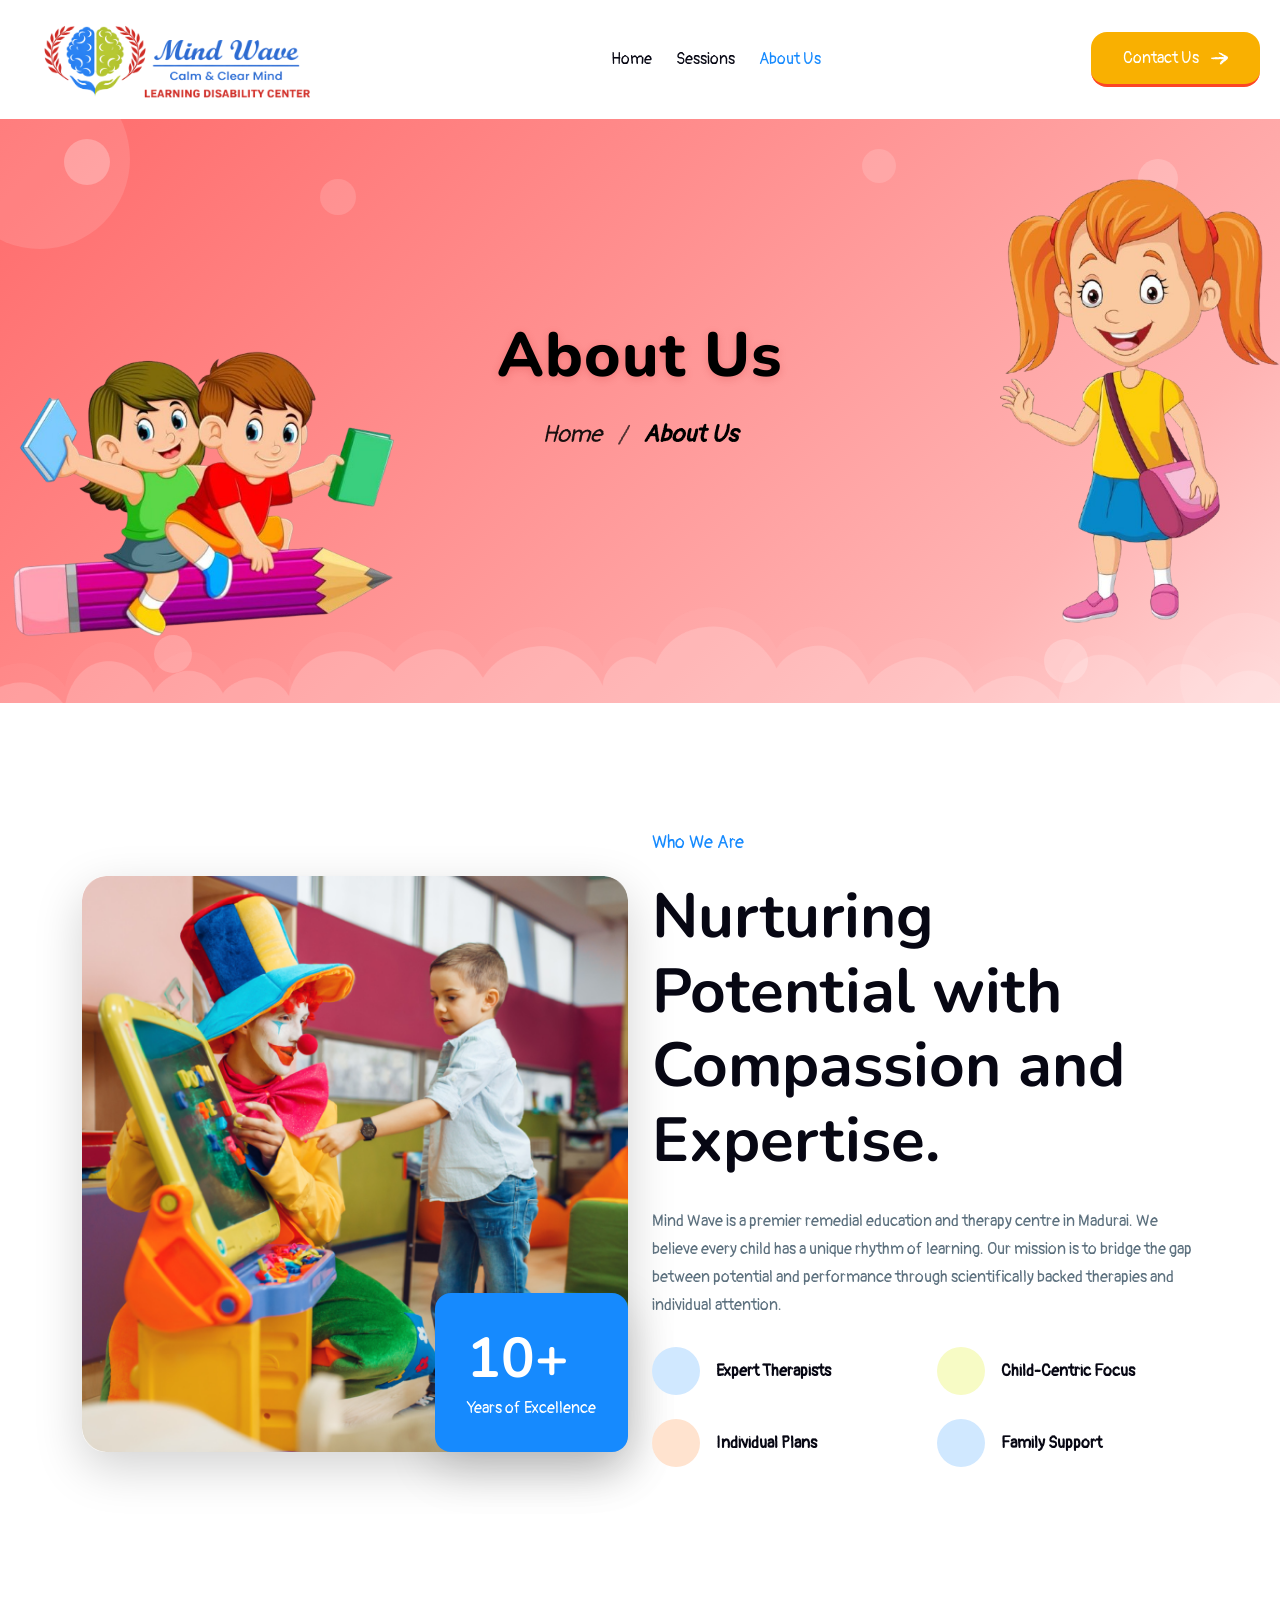
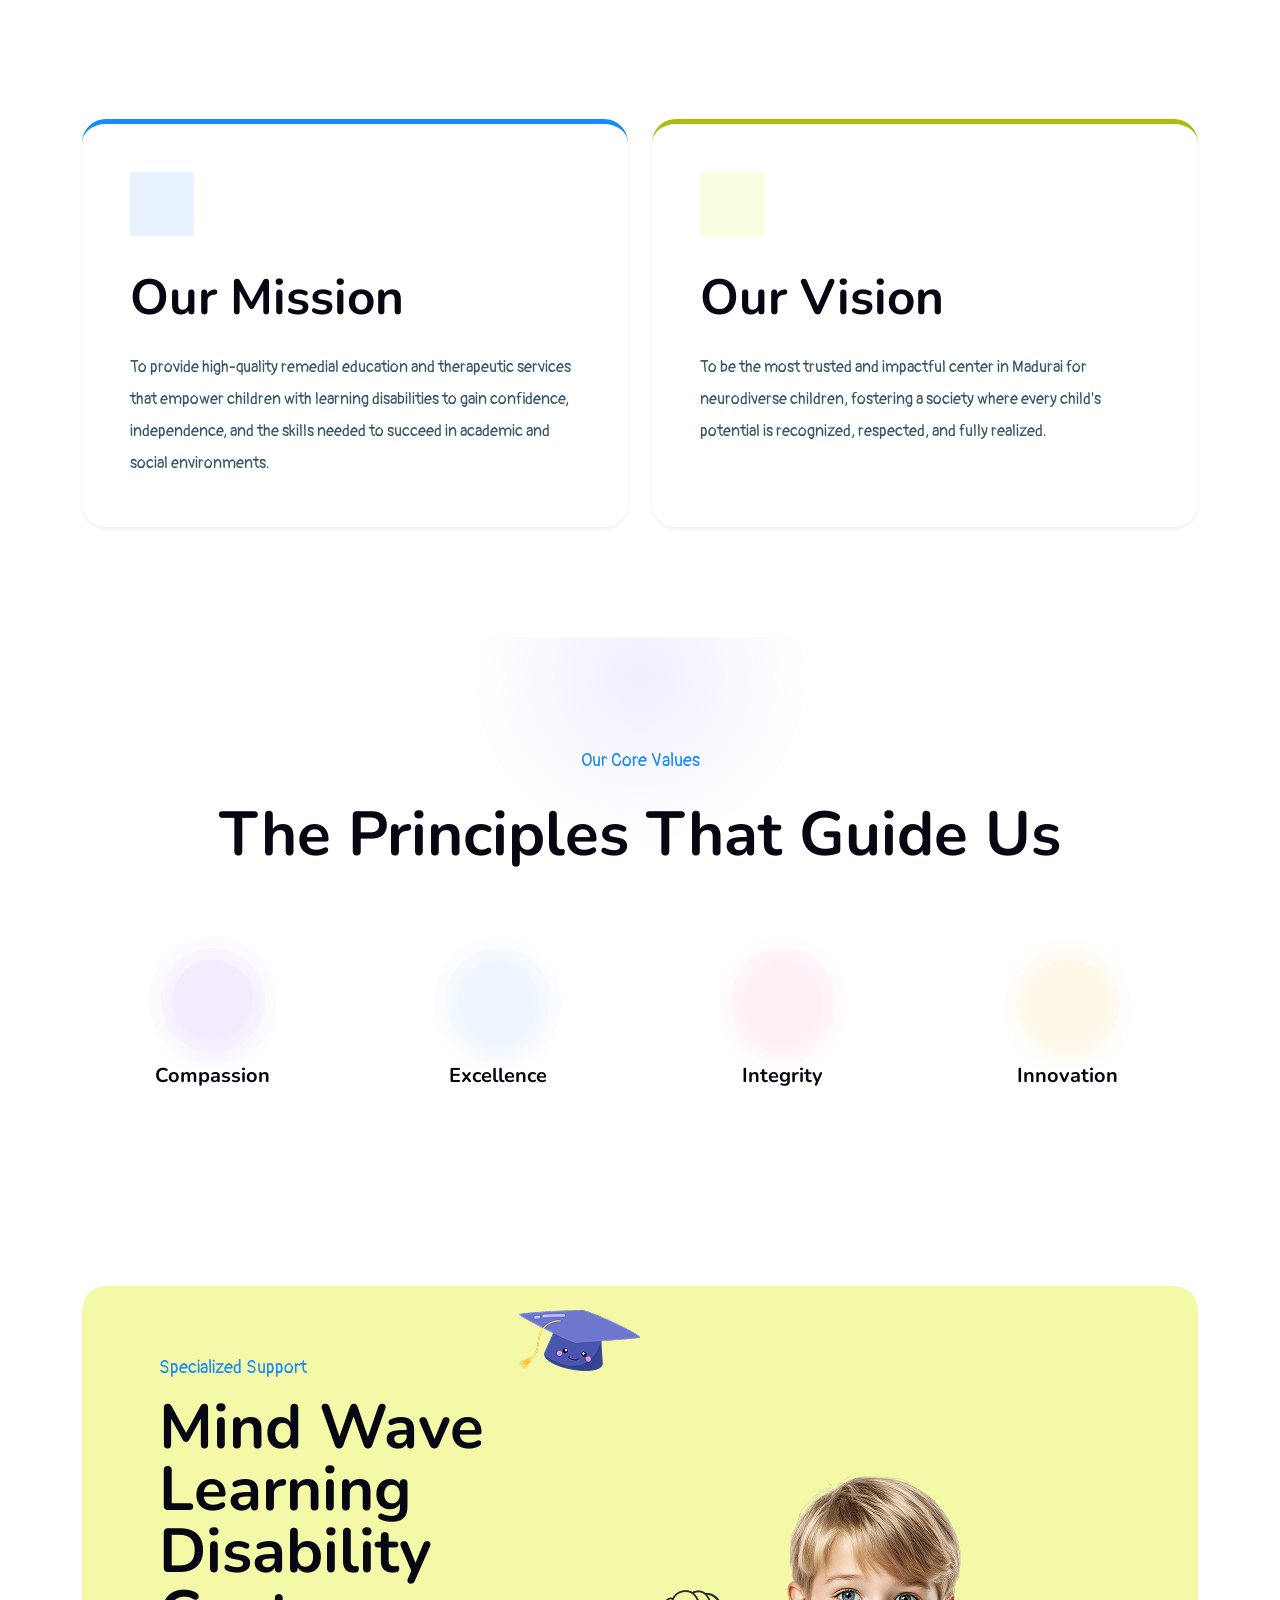
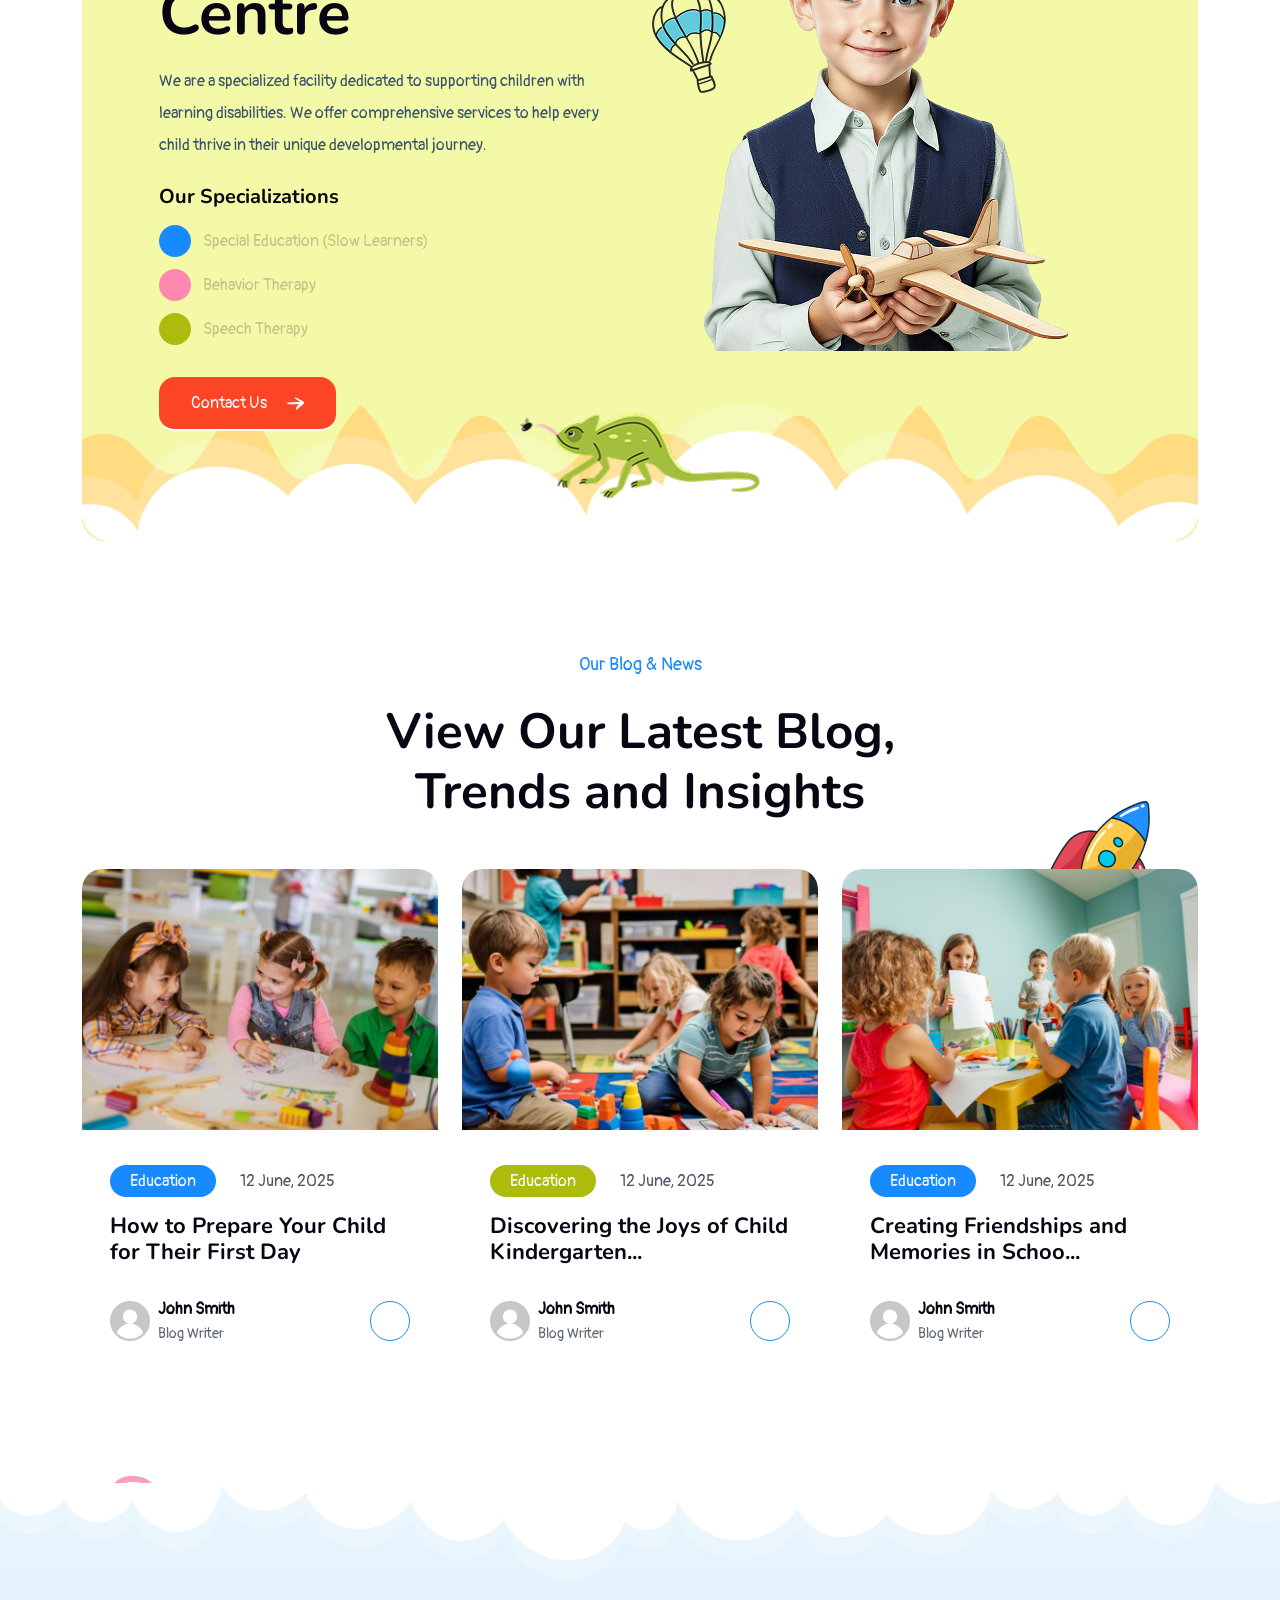
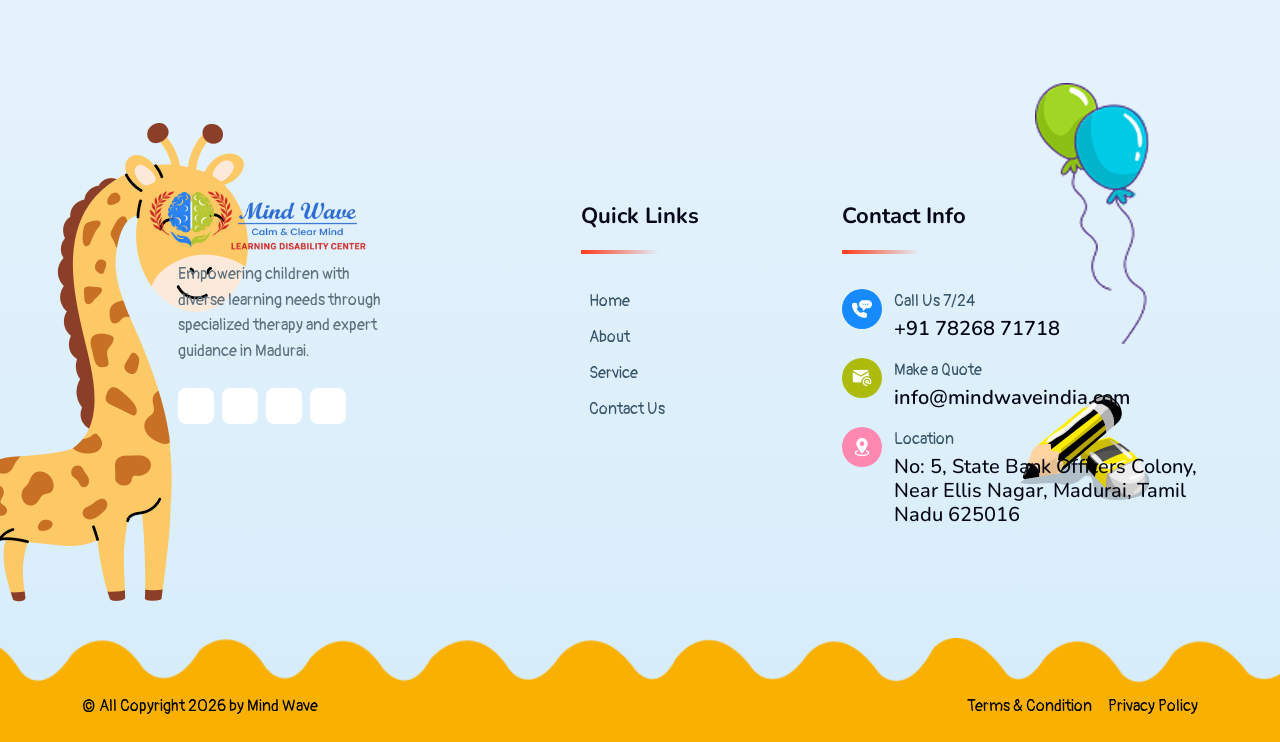
==== commit bb554294: "first commit" ====
--- a/about.html
+++ b/about.html
@@ -301,46 +301,159 @@
 </section>
 
 <!-- ======================= Core Values Section Start ======================= -->
-<section class="py-110">
+
+
+<section class="py-110 core-values-section">
     <div class="container text-center">
-        <span class="fw-normal tw-text-405 text-main-600 tw-mb-6 d-block" data-aos="fade-up">Our Core Values</span>
-        <h2 class="fw-bold text-neutral-950 tw-mb-12 h3" data-aos="fade-up" data-aos-delay="100">The Principles That Guide Us</h2>
-        
+        <span class="fw-normal tw-text-405 text-main-600 tw-mb-6 d-block" data-aos="fade-up">
+            Our Core Values
+        </span>
+
+        <h2 class="fw-bold text-neutral-950 tw-mb-12 h3" data-aos="fade-up" data-aos-delay="100">
+            The Principles That Guide Us
+        </h2>
+
         <div class="row gy-4">
+
             <div class="col-xl-3 col-sm-6" data-aos="zoom-in" data-aos-duration="600" data-aos-delay="100">
                 <div class="tw-p-10 tw-rounded-3xl hover-bg-main-50 tw-duration-300">
-                    <div class="tw-w-20 tw-h-20 bg-main-100 rounded-circle d-flex align-items-center justify-content-center mx-auto tw-mb-6 shadow-sm">
+                    <div class="value-icon-circle value-icon-main">
                         <i class="ph-fill ph-heart tw-text-4xl text-main-600"></i>
                     </div>
                     <h4 class="fw-bold text-neutral-950 h6">Compassion</h4>
                 </div>
             </div>
+
             <div class="col-xl-3 col-sm-6" data-aos="zoom-in" data-aos-duration="600" data-aos-delay="200">
                 <div class="tw-p-10 tw-rounded-3xl hover-bg-primary-50 tw-duration-300">
-                    <div class="tw-w-20 tw-h-20 bg-primary-100 rounded-circle d-flex align-items-center justify-content-center mx-auto tw-mb-6 shadow-sm">
+                    <div class="value-icon-circle value-icon-primary">
                         <i class="ph-fill ph-medal tw-text-4xl text-main-two-600"></i>
                     </div>
                     <h4 class="fw-bold text-neutral-950 h6">Excellence</h4>
                 </div>
             </div>
+
             <div class="col-xl-3 col-sm-6" data-aos="zoom-in" data-aos-duration="600" data-aos-delay="300">
                 <div class="tw-p-10 tw-rounded-3xl hover-bg-pink-50 tw-duration-300">
-                    <div class="tw-w-20 tw-h-20 bg-pink-100 rounded-circle d-flex align-items-center justify-content-center mx-auto tw-mb-6 shadow-sm">
+                    <div class="value-icon-circle value-icon-pink">
                         <i class="ph-fill ph-shield-check tw-text-4xl text-pink-600"></i>
                     </div>
                     <h4 class="fw-bold text-neutral-950 h6">Integrity</h4>
                 </div>
             </div>
+
             <div class="col-xl-3 col-sm-6" data-aos="zoom-in" data-aos-duration="600" data-aos-delay="400">
                 <div class="tw-p-10 tw-rounded-3xl hover-bg-main-50 tw-duration-300">
-                    <div class="tw-w-20 tw-h-20 bg-main-100 rounded-circle d-flex align-items-center justify-content-center mx-auto tw-mb-6 shadow-sm">
-                        <i class="ph-fill ph-lightbulb tw-text-4xl text-main-600"></i>
+                    <div class="value-icon-circle value-icon-yellow">
+                        <i class="ph-fill ph-lightbulb tw-text-4xl text-warning"></i>
                     </div>
                     <h4 class="fw-bold text-neutral-950 h6">Innovation</h4>
                 </div>
             </div>
-        </div>
-    </div>
+
+        </div>
+    </div>
+
+    <style>
+        .core-values-section {
+            position: relative;
+            overflow: hidden;
+        }
+
+        .core-values-section::before {
+            content: "";
+            position: absolute;
+            top: -120px;
+            left: 50%;
+            transform: translateX(-50%);
+            width: 320px;
+            height: 320px;
+            border-radius: 50%;
+            background: radial-gradient(circle, rgba(196, 169, 255, 0.22) 0%, rgba(196, 169, 255, 0.08) 45%, rgba(196, 169, 255, 0) 75%);
+            z-index: 0;
+            filter: blur(10px);
+        }
+
+        .core-values-section .container {
+            position: relative;
+            z-index: 2;
+        }
+
+        .value-icon-circle {
+            width: 80px;
+            height: 80px;
+            border-radius: 50%;
+            display: flex;
+            align-items: center;
+            justify-content: center;
+            margin: 0 auto 24px;
+            position: relative;
+            z-index: 1;
+            transition: all 0.3s ease;
+        }
+
+        .value-icon-circle::before {
+            content: "";
+            position: absolute;
+            inset: -12px;
+            border-radius: 50%;
+            z-index: -1;
+            opacity: 0.45;
+        }
+
+        .value-icon-circle::after {
+            content: "";
+            position: absolute;
+            inset: -24px;
+            border-radius: 50%;
+            z-index: -2;
+            opacity: 0.2;
+        }
+
+        .value-icon-main {
+            background: #f3ebff;
+            box-shadow: 0 12px 30px rgba(140, 82, 255, 0.12);
+        }
+
+        .value-icon-main::before,
+        .value-icon-main::after {
+            background: #f3ebff;
+        }
+
+        .value-icon-primary {
+            background: #eef5ff;
+            box-shadow: 0 12px 30px rgba(59, 130, 246, 0.12);
+        }
+
+        .value-icon-primary::before,
+        .value-icon-primary::after {
+            background: #eef5ff;
+        }
+
+        .value-icon-pink {
+            background: #ffeef6;
+            box-shadow: 0 12px 30px rgba(236, 72, 153, 0.12);
+        }
+
+        .value-icon-pink::before,
+        .value-icon-pink::after {
+            background: #ffeef6;
+        }
+
+        .value-icon-yellow {
+            background: #fff7e8;
+            box-shadow: 0 12px 30px rgba(245, 158, 11, 0.12);
+        }
+
+        .value-icon-yellow::before,
+        .value-icon-yellow::after {
+            background: #fff7e8;
+        }
+
+        .tw-p-10:hover .value-icon-circle {
+            transform: translateY(-6px) scale(1.05);
+        }
+    </style>
 </section>
 
 <!-- ========================== our team section start ========================== -->
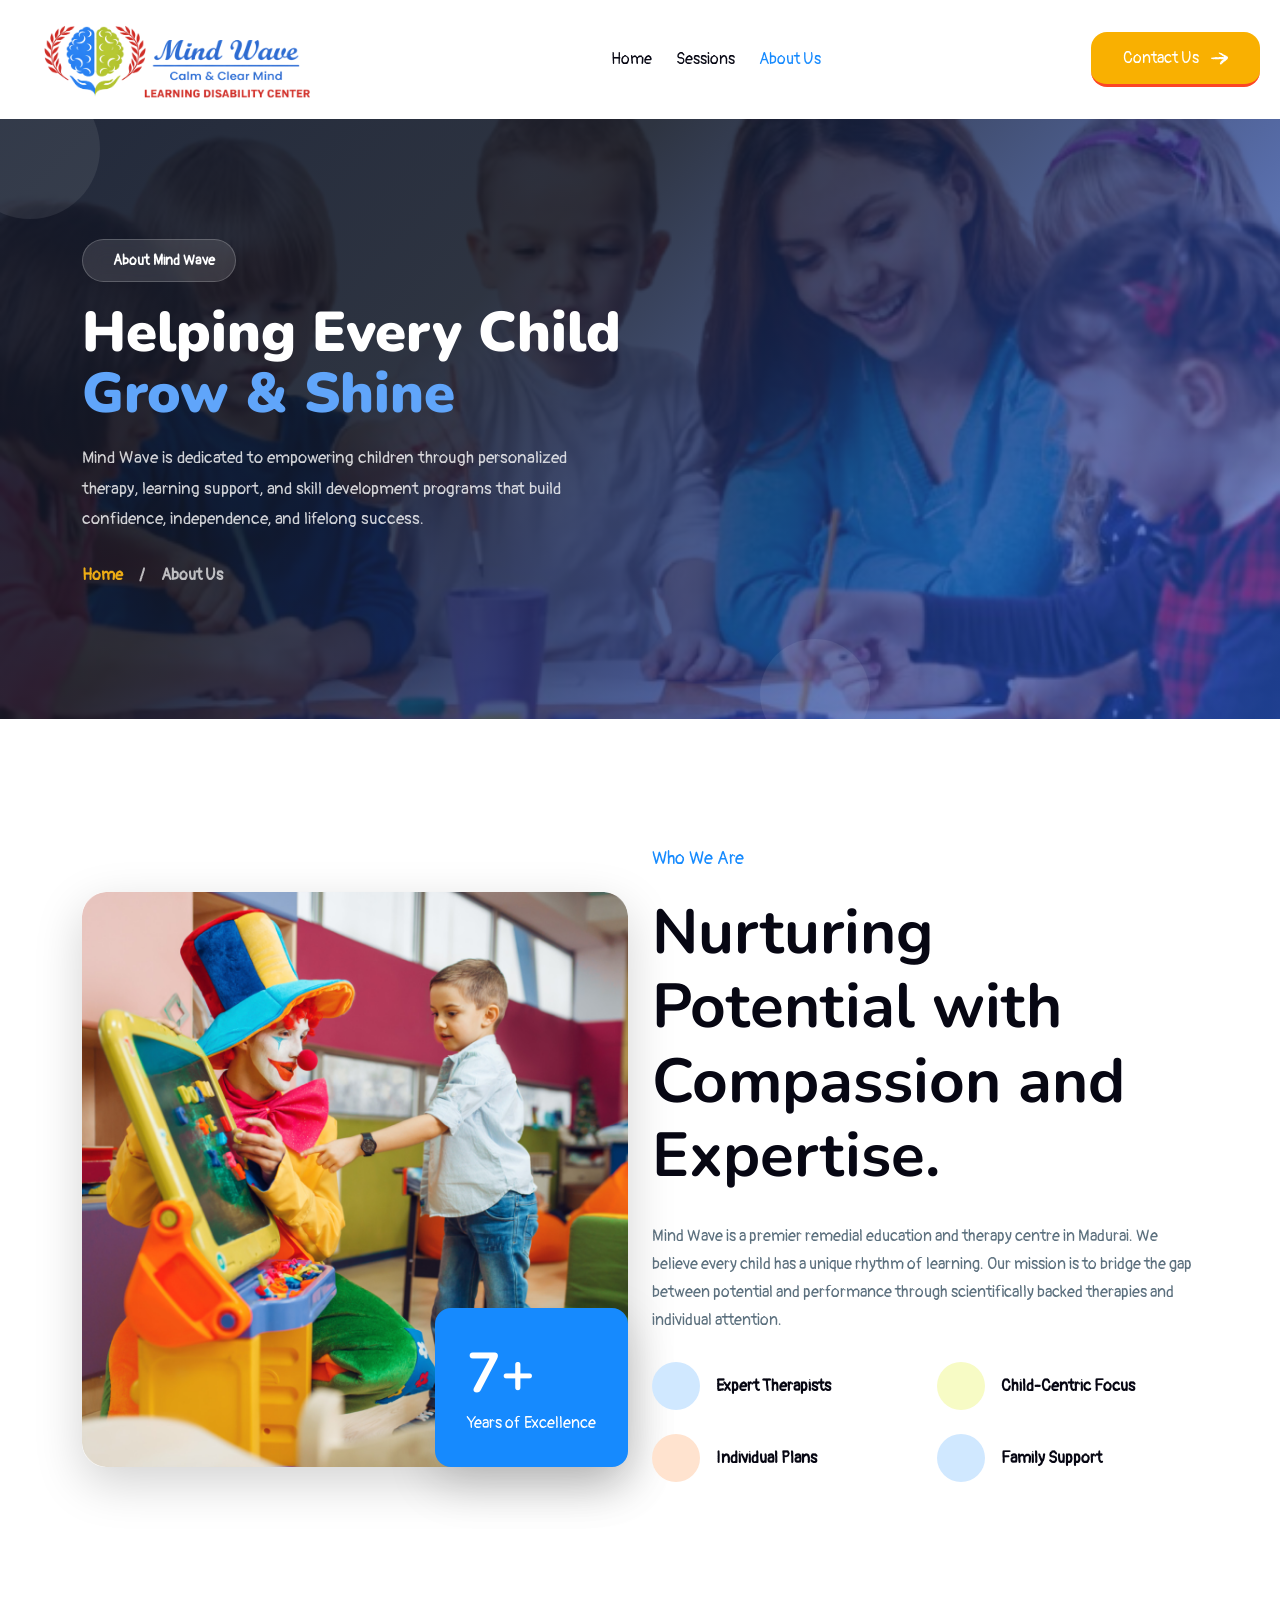
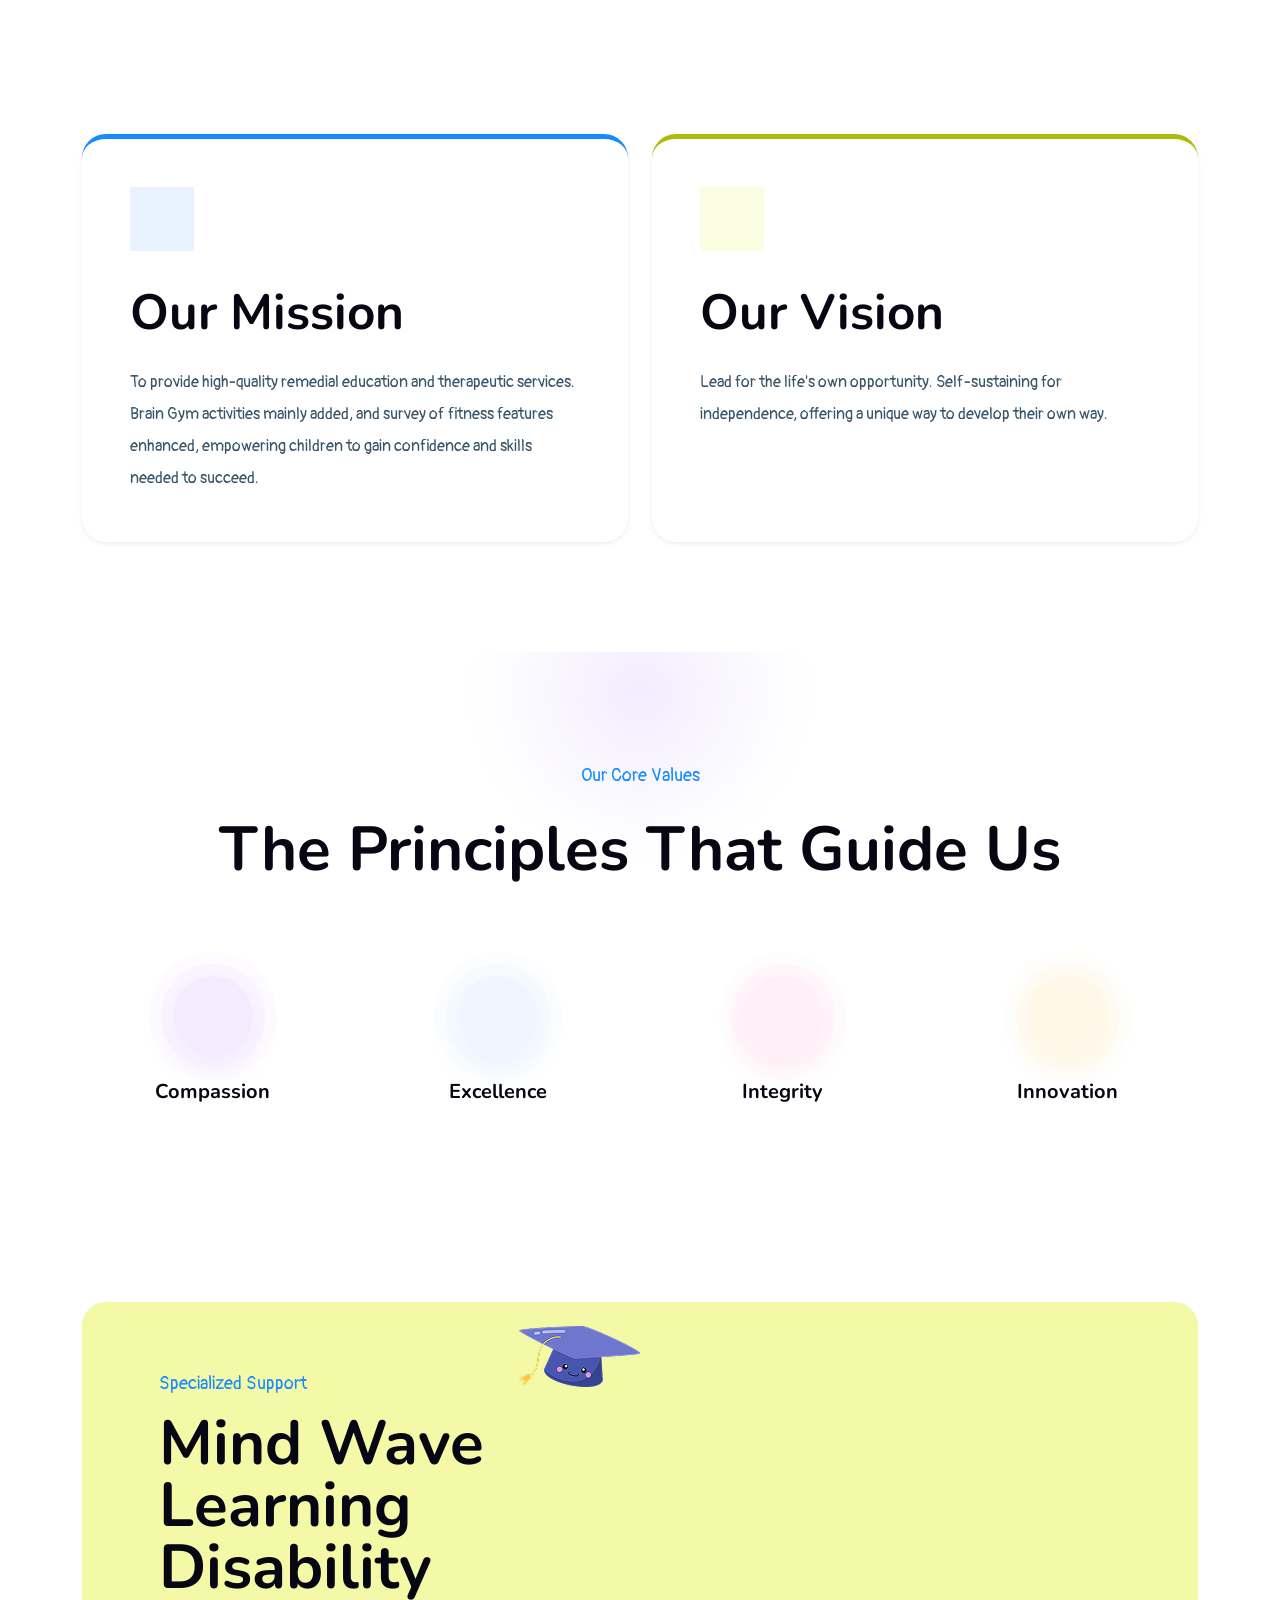
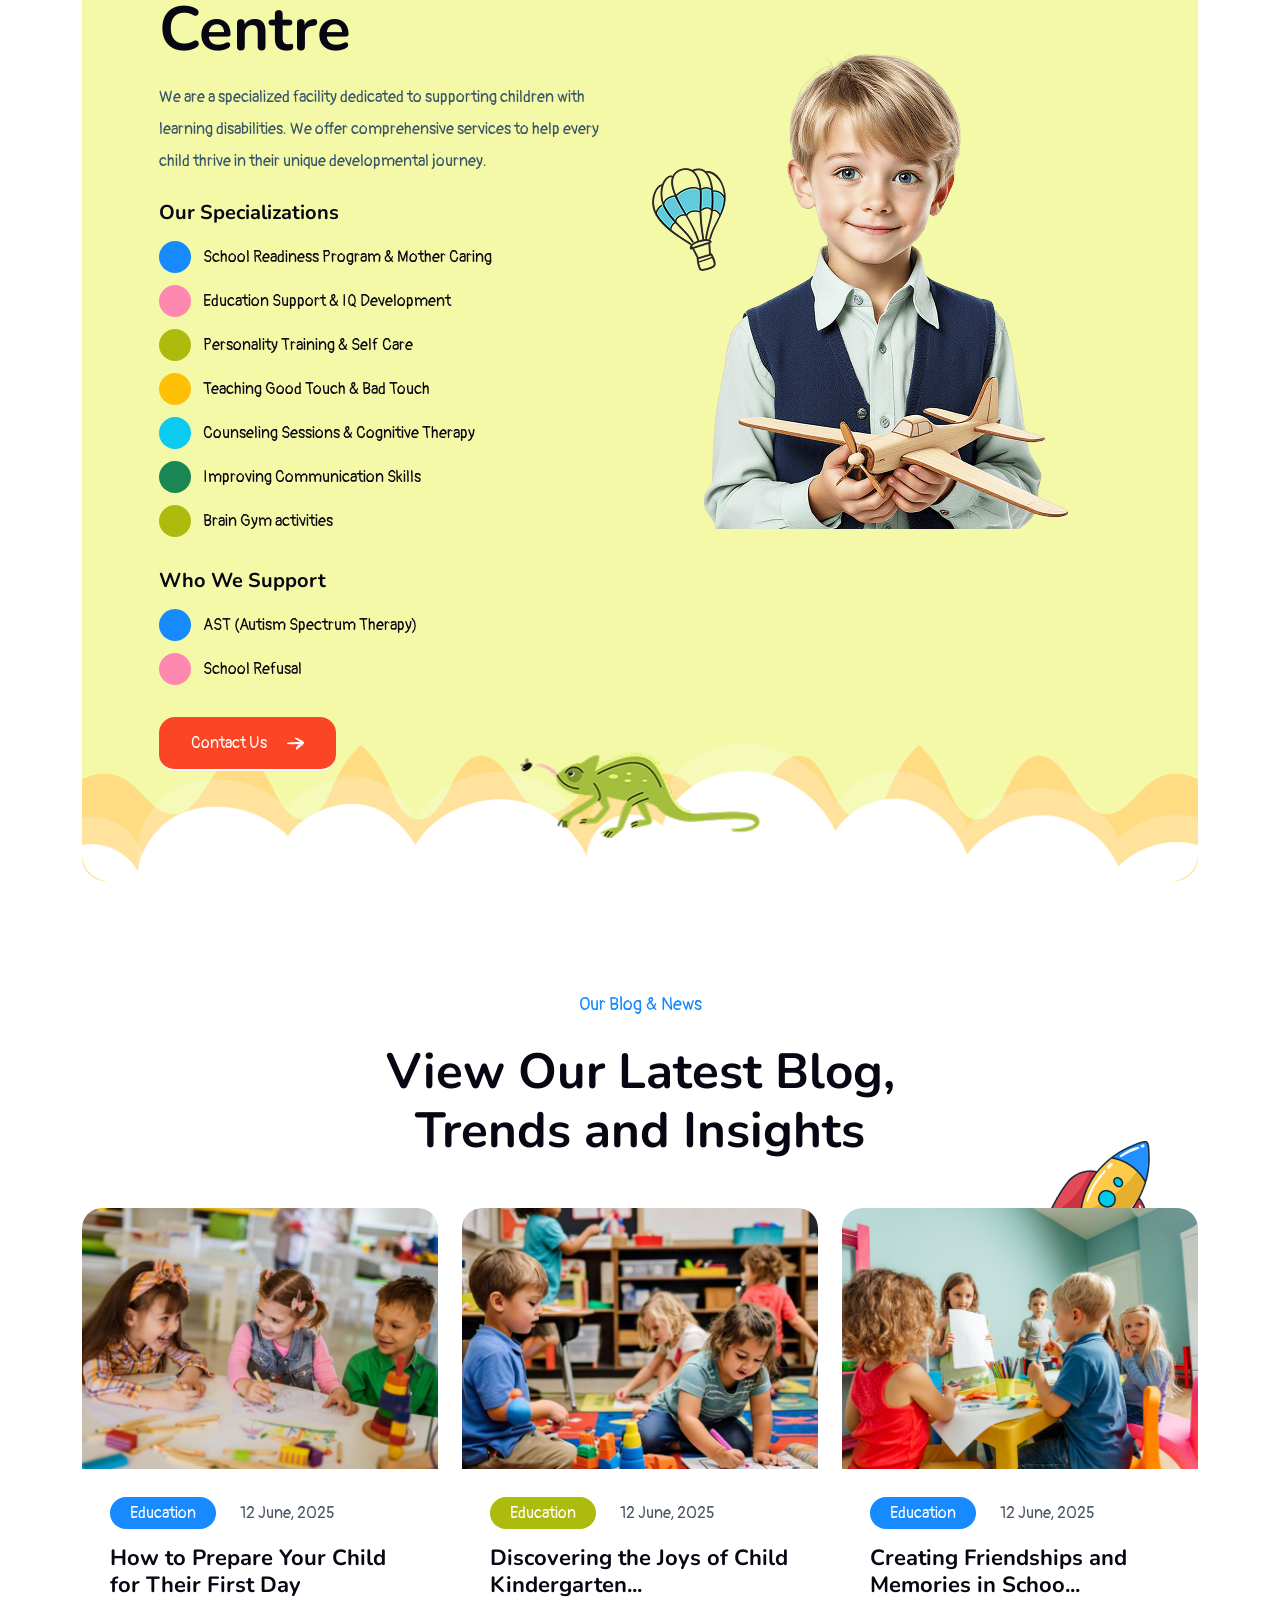
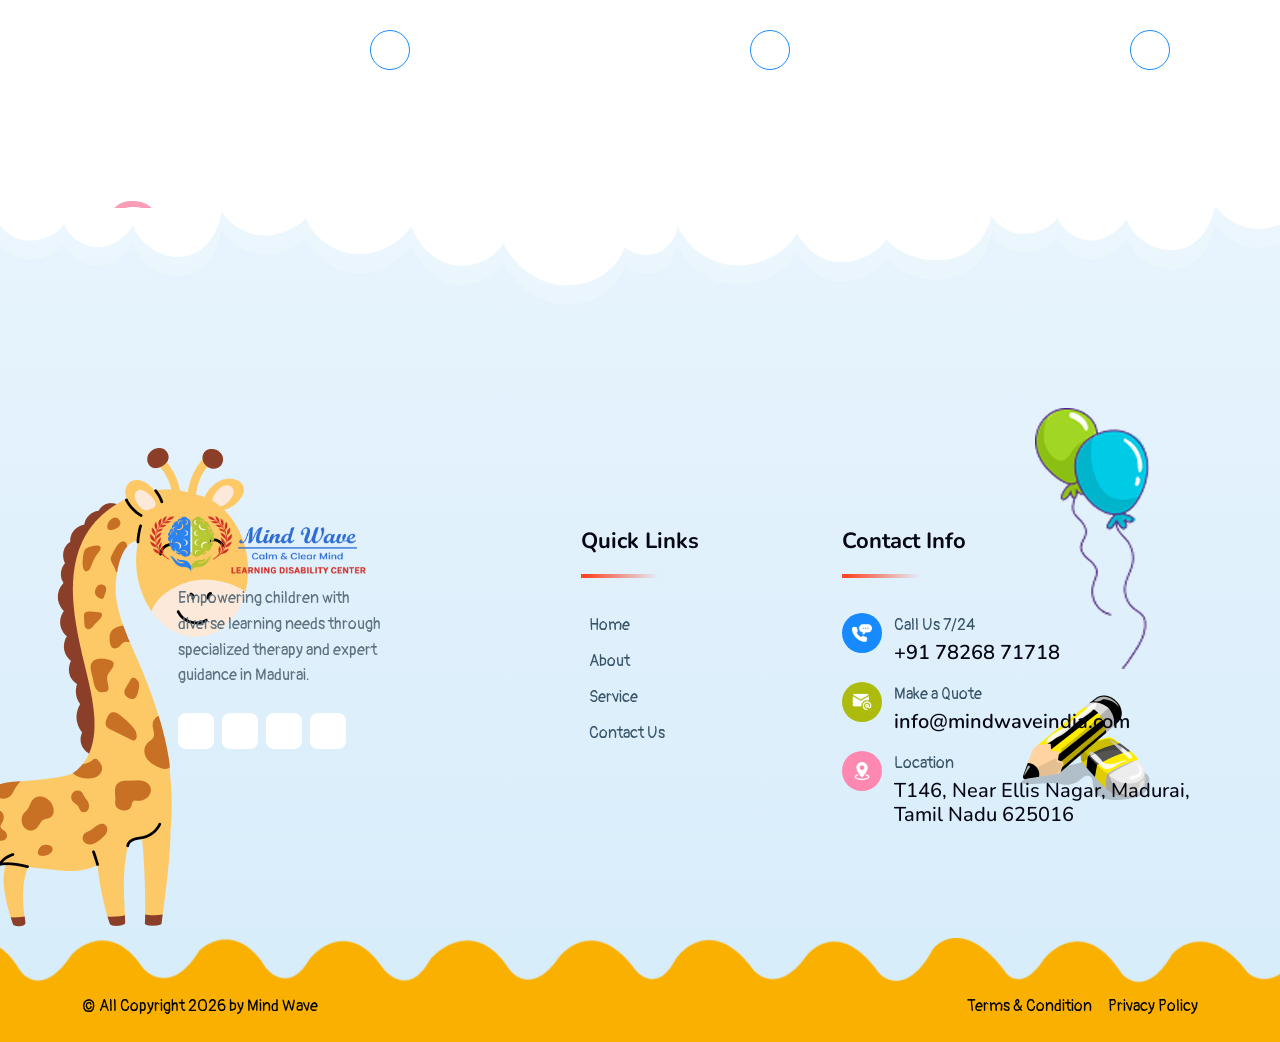
==== commit 422abfd0: "first commit" ====
--- a/about.html
+++ b/about.html
@@ -170,49 +170,227 @@
 
 
 <!-- ================================ page header start ================================ -->
-<section class="breadcrumb position-relative overflow-hidden" style="background: linear-gradient(135deg, #ff6b6b 0%, #ff8e8e 40%, #ffb3b3 80%, #ffd6d6 100%); padding-top: 200px; padding-bottom: 250px;">
-    <!-- Decorative floating icons -->
-    <div class="position-absolute d-flex align-items-center justify-content-center" style="top:20px;left:5%;width:46px;height:46px;background:rgba(255,255,255,0.25);border-radius:50%;animation:floatAbout 3s ease-in-out infinite;"><i class="ph-bold ph-star" style="font-size:1.3rem;color:#fff;"></i></div>
-    <div class="position-absolute d-flex align-items-center justify-content-center" style="top:40px;right:8%;width:40px;height:40px;background:rgba(255,255,255,0.2);border-radius:50%;animation:floatAbout 2.5s ease-in-out infinite 0.5s;"><i class="ph-bold ph-sparkle" style="font-size:1.1rem;color:#fff;"></i></div>
-    <div class="position-absolute d-flex align-items-center justify-content-center" style="bottom:30px;left:12%;width:38px;height:38px;background:rgba(255,255,255,0.18);border-radius:50%;animation:floatAbout 3.5s ease-in-out infinite 1s;"><i class="ph-bold ph-heart" style="font-size:1rem;color:#fff;"></i></div>
-    <div class="position-absolute d-flex align-items-center justify-content-center" style="bottom:20px;right:15%;width:44px;height:44px;background:rgba(255,255,255,0.22);border-radius:50%;animation:floatAbout 2.8s ease-in-out infinite 0.3s;"><i class="ph-bold ph-sun" style="font-size:1.2rem;color:#fff;"></i></div>
-    <div class="position-absolute d-flex align-items-center justify-content-center" style="top:60px;left:25%;width:36px;height:36px;background:rgba(255,255,255,0.15);border-radius:50%;animation:floatAbout 4s ease-in-out infinite 0.8s;"><i class="ph-bold ph-balloon" style="font-size:0.95rem;color:#fff;"></i></div>
-    <div class="position-absolute d-flex align-items-center justify-content-center" style="top:30px;right:30%;width:34px;height:34px;background:rgba(255,255,255,0.15);border-radius:50%;animation:floatAbout 3.2s ease-in-out infinite 1.2s;"><i class="ph-bold ph-confetti" style="font-size:0.9rem;color:#fff;"></i></div>
-    <!-- Big floating circles -->
-    <div class="position-absolute" style="width: 180px; height: 180px; background: rgba(255,255,255,0.12); border-radius: 50%; top: -50px; left: -50px;"></div>
-    <div class="position-absolute" style="width: 130px; height: 130px; background: rgba(255,255,255,0.1); border-radius: 50%; bottom: -40px; right: -30px;"></div>
-    <img src="assets/images/shape/banner-shape2.png" alt="shape" class="position-absolute bottom-0 tw-start-0 w-100" style="opacity: 0.2;">
-    <img src="assets/images/shape/kidhi.png" alt="shape" class="position-absolute top-0 tw-end-0 tw-mt-15 d-lg-block d-none animation-upDown" style="max-width: 280px;">
-    <img src="assets/images/shape/kidpencil.png" alt="shape" class="position-absolute bottom-0 tw-start-0 tw-h-320-px d-lg-block d-none tw-mb-12">
-    <div class="w-100">
-        <div class="container">
-            <div class="row justify-content-center">
-                <div class="col-lg-9">
-                    <div>
-                       
-                        <h3 class="text-center tw-mb-6" style="color: #000000; text-shadow: 0 2px 8px rgba(180,0,0,0.18); font-weight: 800; letter-spacing: 1px;"> About Us</h3>
-                        <ul class="d-flex align-items-center justify-content-center tw-gap-4">
-                            <li>
-                                <a href="index.html" style="color: rgba(0, 0, 0, 0.9);" class="tw-text-6 fst-italic hover-text-white">
-                                    <i class="las la-home"></i> Home
-                                </a>
-                            </li>
-                            <li>
-                                <i style="color: rgba(9, 9, 9, 0.7);" class="tw-text-6 fst-italic">/</i>
-                            </li>
-                            <li>
-                                <span style="color: black; font-weight: 700;" class="tw-text-6 fst-italic">
-                                    About Us
-                                </span>
-                            </li>
-                        </ul>
-                    </div>
-                </div>
-            </div>
-        </div>
-    </div>
+<section class="breadcrumb about-hero position-relative overflow-hidden">
+
+    <!-- Background Overlay -->
+    <div class="about-overlay"></div>
+
+    <!-- Background Shapes -->
+    <div class="about-circle about-circle-one"></div>
+    <div class="about-circle about-circle-two"></div>
+
+    <!-- Right Side Kid Image -->
+    <div class="about-kid-image"></div>
+
+    <div class="container position-relative z-2">
+        <div class="row align-items-center">
+
+            <!-- Left Content -->
+            <div class="col-lg-6">
+                <div class="about-content">
+                    <span class="about-badge">
+                        <i class="ph-bold ph-users-three"></i>
+                        About Mind Wave
+                    </span>
+
+                    <h1 class="about-title">
+                        Helping Every Child <span>Grow & Shine</span>
+                    </h1>
+
+                    <p class="about-description">
+                        Mind Wave is dedicated to empowering children through personalized therapy, learning support, and skill development programs that build confidence, independence, and lifelong success.
+                    </p>
+
+                    <ul class="about-breadcrumb d-flex align-items-center flex-wrap gap-3 p-0 m-0">
+                        <li>
+                            <a href="index.html">
+                                <i class="las la-home"></i> Home
+                            </a>
+                        </li>
+                        <li class="divider">/</li>
+                        <li>
+                            <span>About Us</span>
+                        </li>
+                    </ul>
+                </div>
+            </div>
+
+            <div class="col-lg-6"></div>
+        </div>
+    </div>
+
+    <style>
+        .about-hero {
+            position: relative;
+            background: url('assets/images/bg/techtech.png') center center / cover no-repeat;
+            padding: 120px 0 100px;
+            min-height: 600px;
+        }
+
+        .about-overlay {
+            position: absolute;
+            inset: 0;
+            background: linear-gradient(
+                135deg,
+                rgba(15, 23, 42, 0.92) 0%,
+                rgba(17, 24, 39, 0.88) 35%,
+                rgba(30, 58, 138, 0.75) 70%,
+                rgba(37, 99, 235, 0.55) 100%
+            );
+            z-index: 0;
+        }
+
+        /* .about-kid-image {
+            position: absolute;
+            right: 0;
+            bottom: 0;
+            width: 42%;
+            height: 100%;
+            background: url('assets/images/bg/techtech.png') no-repeat right bottom;
+            background-size: contain;
+            z-index: 1;
+            animation: floatKid 4s ease-in-out infinite;
+        } */
+
+        .about-content {
+            position: relative;
+            z-index: 3;
+            max-width: 540px;
+        }
+
+        .about-badge {
+            display: inline-flex;
+            align-items: center;
+            gap: 10px;
+            background: rgba(255,255,255,0.12);
+            border: 1px solid rgba(255,255,255,0.2);
+            backdrop-filter: blur(10px);
+            padding: 10px 20px;
+            border-radius: 50px;
+            color: #ffffff;
+            font-weight: 700;
+            font-size: 14px;
+            margin-bottom: 20px;
+        }
+
+        .about-title {
+            font-size: 56px;
+            font-weight: 900;
+            line-height: 1.1;
+            color: #ffffff;
+            margin-bottom: 18px;
+        }
+
+        .about-title span {
+            display: block;
+            color: #60a5fa;
+        }
+
+        .about-description {
+            font-size: 17px;
+            line-height: 1.8;
+            color: rgba(255,255,255,0.8);
+            margin-bottom: 28px;
+        }
+
+        .about-breadcrumb {
+            list-style: none;
+        }
+
+        .about-breadcrumb li {
+            color: #f2a013;
+            font-weight: 600;
+        }
+
+        .about-breadcrumb a {
+            color: #eeac14;
+            text-decoration: none;
+            transition: 0.3s ease;
+        }
+
+        .about-breadcrumb a:hover {
+            color: #60a5fa;
+        }
+
+        .about-breadcrumb .divider,
+        .about-breadcrumb span {
+            color: rgba(255,255,255,0.7);
+        }
+
+        .about-circle {
+            position: absolute;
+            border-radius: 50%;
+            background: rgba(255,255,255,0.08);
+            z-index: 1;
+        }
+
+        .about-circle-one {
+            width: 140px;
+            height: 140px;
+            top: -40px;
+            left: -40px;
+        }
+
+        .about-circle-two {
+            width: 110px;
+            height: 110px;
+            bottom: -30px;
+            right: 32%;
+        }
+
+        @keyframes floatKid {
+            0%,100% {
+                transform: translateY(0);
+            }
+            50% {
+                transform: translateY(-12px);
+            }
+        }
+
+        @media (max-width: 991px) {
+            .about-hero {
+                padding: 100px 0 70px;
+                min-height: auto;
+            }
+
+            .about-kid-image {
+                position: relative;
+                width: 100%;
+                height: 260px;
+                margin-top: 30px;
+                background-position: center bottom;
+            }
+
+            .about-title {
+                font-size: 42px;
+            }
+
+            .about-description {
+                font-size: 15px;
+            }
+        }
+
+        @media (max-width: 575px) {
+            .about-title {
+                font-size: 34px;
+            }
+
+            .about-badge {
+                font-size: 12px;
+                padding: 9px 16px;
+            }
+
+            .about-description {
+                font-size: 14px;
+                line-height: 1.7;
+            }
+
+            .about-kid-image {
+                height: 220px;
+            }
+        }
+    </style>
 </section>
-<!-- ================================ page header end ================================ -->
 <!-- ================================ page header end ================================ -->
 
 <!-- ======================= About Detail Section Start ======================= -->
@@ -223,7 +401,7 @@
                 <div class="position-relative">
                     <img src="assets/images/thumbs/kindergarden-img1.png" alt="img" class="tw-rounded-3xl shadow-lg">
                     <div class="bg-main-600 tw-p-8 tw-rounded-2xl position-absolute bottom-0 tw-end-0 tw-mb--10 tw-me--4 d-sm-block d-none shadow-lg animation-upDown">
-                        <h3 class="text-white h2 fw-bold tw-mb-1 counter">15+</h3>
+                        <h3 class="text-white h2 fw-bold tw-mb-1 counter">12+</h3>
                         <span class="text-white fw-medium">Years of Excellence</span>
                     </div>
                 </div>
@@ -284,7 +462,7 @@
                         <i class="ph-fill ph-target tw-text-4xl text-main-600"></i>
                     </div>
                     <h3 class="fw-bold text-neutral-950 tw-mb-6 h4">Our Mission</h3>
-                    <p class="fw-normal tw-text-4 text-paragraph-600 line-height-32-px">To provide high-quality remedial education and therapeutic services that empower children with learning disabilities to gain confidence, independence, and the skills needed to succeed in academic and social environments.</p>
+                    <p class="fw-normal tw-text-4 text-paragraph-600 line-height-32-px">To provide high-quality remedial education and therapeutic services. Brain Gym activities mainly added, and survey of fitness features enhanced, empowering children to gain confidence and skills needed to succeed.</p>
                 </div>
             </div>
             <div class="col-lg-6" data-aos="fade-up" data-aos-duration="600" data-aos-delay="200">
@@ -293,7 +471,7 @@
                         <i class="ph-fill ph-eye tw-text-4xl text-main-two-600"></i>
                     </div>
                     <h3 class="fw-bold text-neutral-950 tw-mb-6 h4">Our Vision</h3>
-                    <p class="fw-normal tw-text-4 text-paragraph-600 line-height-32-px">To be the most trusted and impactful center in Madurai for neurodiverse children, fostering a society where every child's potential is recognized, respected, and fully realized.</p>
+                    <p class="fw-normal tw-text-4 text-paragraph-600 line-height-32-px">Lead for the life's own opportunity. Self-sustaining for independence, offering a unique way to develop their own way.</p>
                 </div>
             </div>
         </div>
@@ -518,15 +696,43 @@
                             <ul class="d-flex flex-column tw-gap-3">
                                 <li class="d-flex align-items-center tw-gap-3">
                                     <span class="tw-w-8 tw-h-8 bg-main-600 text-white rounded-circle d-flex align-items-center justify-content-center tw-text-xl"><i class="ph-bold ph-check"></i></span>
-                                    <span class="fw-medium text-neutral-900 tw-text-4">Special Education (Slow Learners)</span>
+                                    <span class="fw-medium text-neutral-950 tw-text-4">School Readiness Program & Mother Caring</span>
                                 </li>
                                 <li class="d-flex align-items-center tw-gap-3">
                                     <span class="tw-w-8 tw-h-8 bg-pink-600 text-white rounded-circle d-flex align-items-center justify-content-center tw-text-xl"><i class="ph-bold ph-check"></i></span>
-                                    <span class="fw-medium text-neutral-900 tw-text-4">Behavior Therapy</span>
+                                    <span class="fw-medium text-neutral-950 tw-text-4">Education Support & IQ Development</span>
                                 </li>
                                 <li class="d-flex align-items-center tw-gap-3">
                                     <span class="tw-w-8 tw-h-8 bg-main-two-600 text-white rounded-circle d-flex align-items-center justify-content-center tw-text-xl"><i class="ph-bold ph-check"></i></span>
-                                    <span class="fw-medium text-neutral-900 tw-text-4">Speech Therapy</span>
+                                    <span class="fw-medium text-neutral-950 tw-text-4">Personality Training & Self Care</span>
+                                </li>
+                                <li class="d-flex align-items-center tw-gap-3">
+                                    <span class="tw-w-8 tw-h-8 bg-warning text-white rounded-circle d-flex align-items-center justify-content-center tw-text-xl"><i class="ph-bold ph-check"></i></span>
+                                    <span class="fw-medium text-neutral-950 tw-text-4">Teaching Good Touch & Bad Touch</span>
+                                </li>
+                                <li class="d-flex align-items-center tw-gap-3">
+                                    <span class="tw-w-8 tw-h-8 bg-info text-white rounded-circle d-flex align-items-center justify-content-center tw-text-xl"><i class="ph-bold ph-check"></i></span>
+                                    <span class="fw-medium text-neutral-950 tw-text-4">Counseling Sessions & Cognitive Therapy</span>
+                                </li>
+                                <li class="d-flex align-items-center tw-gap-3">
+                                    <span class="tw-w-8 tw-h-8 bg-success text-white rounded-circle d-flex align-items-center justify-content-center tw-text-xl"><i class="ph-bold ph-check"></i></span>
+                                    <span class="fw-medium text-neutral-950 tw-text-4">Improving Communication Skills</span>
+                                </li>
+                                <li class="d-flex align-items-center tw-gap-3">
+                                    <span class="tw-w-8 tw-h-8 bg-main-two-600 text-white rounded-circle d-flex align-items-center justify-content-center tw-text-xl"><i class="ph-bold ph-check"></i></span>
+                                    <span class="fw-medium text-neutral-950 tw-text-4">Brain Gym activities</span>
+                                </li>
+                            </ul>
+                            
+                            <h4 class="fw-bold text-neutral-950 h6 tw-mb-4 tw-mt-8">Who We Support</h4>
+                            <ul class="d-flex flex-column tw-gap-3">
+                                <li class="d-flex align-items-center tw-gap-3">
+                                    <span class="tw-w-8 tw-h-8 bg-main-600 text-white rounded-circle d-flex align-items-center justify-content-center tw-text-xl"><i class="ph-bold ph-users"></i></span>
+                                    <span class="fw-medium text-neutral-950 tw-text-4">AST (Autism Spectrum Therapy)</span>
+                                </li>
+                                <li class="d-flex align-items-center tw-gap-3">
+                                    <span class="tw-w-8 tw-h-8 bg-pink-600 text-white rounded-circle d-flex align-items-center justify-content-center tw-text-xl"><i class="ph-bold ph-users"></i></span>
+                                    <span class="fw-medium text-neutral-950 tw-text-4">School Refusal</span>
                                 </li>
                             </ul>
                         </div>
@@ -567,9 +773,9 @@
         <div class="row gy-5">
             <div class="col-xl-4 col-lg-6 col-md-6" data-aos="fade-up" data-aos-duration="600" data-aos-delay="100">
                 <div class="animation-item">
-                    <span class="overflow-hidden tw-rounded-20-px tw-rounded-top-20-px w-100">
+                    <a href="blog-details-1.html" class="overflow-hidden d-block tw-rounded-20-px tw-rounded-top-20-px w-100">
                         <img src="assets/images/thumbs/blog-img1.png" alt="img" class="tw-duration-300 course-item__img bg-img">
-                    </span>
+                    </a>
                     <div class="tw-p-7 bg-white tw-rounded-bottom-20-px">
                         <div class="d-flex align-items-center tw-gap-5 flex-wrap tw-mb-4">
                             <span class="fw-medium tw-text-4 text-white bg-main-600 tw-py-1 tw-px-5 rounded-pill">
@@ -583,21 +789,13 @@
                             </div>
                         </div>
                         <h2 class="h5">
-                            <a href="blog-details.html" class="fw-bold text-neutral-950 tw-mb-8">
+                            <a href="blog-details-1.html" class="fw-bold text-neutral-950 tw-mb-8">
                                 How to Prepare Your Child for Their First Day
                             </a>
                         </h2>
-                        <div class="d-flex align-items-center tw-gap-3 justify-content-between flex-wrap">
-                            <div class="d-flex align-items-center tw-gap-2">
-                                <span>
-                                    <img src="assets/images/thumbs/blog-img4.png" alt="img">
-                                </span>
-                                <div>
-                                    <span class="fw-bold tw-text-4 text-neutral-950 d-block">John Smith</span>
-                                    <span class="fw-normal tw-text-305 text-neutral-500">Blog Writer</span>
-                                </div>
-                            </div>
-                            <a href="blog-details.html" class="tw-w-10 tw-h-10 border-main-600 border rounded-circle d-flex align-items-center justify-content-center text-main-600 tw-text-405 hover-bg-main-600 hover-text-white tw-duration-300">
+                        <div class="d-flex align-items-center tw-gap-3 justify-content-end flex-wrap">
+                            
+                            <a href="blog-details-1.html" class="tw-w-10 tw-h-10 border-main-600 border rounded-circle d-flex align-items-center justify-content-center text-main-600 tw-text-405 hover-bg-main-600 hover-text-white tw-duration-300">
                                 <i class="ph-bold ph-arrow-right"></i>
                             </a>
                         </div>
@@ -606,9 +804,9 @@
             </div>
             <div class="col-xl-4 col-lg-6 col-md-6" data-aos="fade-up" data-aos-duration="600" data-aos-delay="200">
                 <div class="animation-item">
-                    <span class="overflow-hidden tw-rounded-20-px tw-rounded-top-20-px w-100">
+                    <a href="blog-details-2.html" class="overflow-hidden d-block tw-rounded-20-px tw-rounded-top-20-px w-100">
                         <img src="assets/images/thumbs/blog-img2.png" alt="img" class="tw-duration-300 course-item__img bg-img">
-                    </span>
+                    </a>
                     <div class="tw-p-7 bg-white tw-rounded-bottom-20-px">
                         <div class="d-flex align-items-center tw-gap-5 flex-wrap tw-mb-4">
                             <span class="fw-medium tw-text-4 text-white bg-main-two-600 tw-py-1 tw-px-5 rounded-pill">
@@ -622,21 +820,13 @@
                             </div>
                         </div>
                         <h2 class="h5">
-                            <a href="blog-details.html" class="fw-bold text-neutral-950 tw-mb-8">
+                            <a href="blog-details-2.html" class="fw-bold text-neutral-950 tw-mb-8">
                                 Discovering the Joys of Child Kindergarten...
                             </a>
                         </h2>
-                        <div class="d-flex align-items-center tw-gap-3 justify-content-between flex-wrap">
-                            <div class="d-flex align-items-center tw-gap-2">
-                                <span>
-                                    <img src="assets/images/thumbs/blog-img4.png" alt="img">
-                                </span>
-                                <div>
-                                    <span class="fw-bold tw-text-4 text-neutral-950 d-block">John Smith</span>
-                                    <span class="fw-normal tw-text-305 text-neutral-500">Blog Writer</span>
-                                </div>
-                            </div>
-                            <a href="blog-details.html" class="tw-w-10 tw-h-10 border-main-600 border rounded-circle d-flex align-items-center justify-content-center text-main-600 tw-text-405 hover-bg-main-600 hover-text-white tw-duration-300">
+                        <div class="d-flex align-items-center tw-gap-3 justify-content-end flex-wrap">
+                            
+                            <a href="blog-details-2.html" class="tw-w-10 tw-h-10 border-main-600 border rounded-circle d-flex align-items-center justify-content-center text-main-600 tw-text-405 hover-bg-main-600 hover-text-white tw-duration-300">
                                 <i class="ph-bold ph-arrow-right"></i>
                             </a>
                         </div>
@@ -645,9 +835,9 @@
             </div>
             <div class="col-xl-4 col-lg-6 col-md-6" data-aos="fade-up" data-aos-duration="600" data-aos-delay="300">
                 <div class="animation-item">
-                    <span class="overflow-hidden tw-rounded-20-px tw-rounded-top-20-px w-100">
+                    <a href="blog-details-3.html" class="overflow-hidden d-block tw-rounded-20-px tw-rounded-top-20-px w-100">
                         <img src="assets/images/thumbs/blog-img3.png" alt="img" class="tw-duration-300 course-item__img bg-img">
-                    </span>
+                    </a>
                     <div class="tw-p-7 bg-white tw-rounded-bottom-20-px">
                         <div class="d-flex align-items-center tw-gap-5 flex-wrap tw-mb-4">
                             <span class="fw-medium tw-text-4 text-white bg-main-600 tw-py-1 tw-px-5 rounded-pill">
@@ -661,21 +851,13 @@
                             </div>
                         </div>
                         <h2 class="h5">
-                            <a href="blog-details.html" class="fw-bold text-neutral-950 tw-mb-8">
+                            <a href="blog-details-3.html" class="fw-bold text-neutral-950 tw-mb-8">
                                 Creating Friendships and Memories in Schoo...
                             </a>
                         </h2>
-                        <div class="d-flex align-items-center tw-gap-3 justify-content-between flex-wrap">
-                            <div class="d-flex align-items-center tw-gap-2">
-                                <span>
-                                    <img src="assets/images/thumbs/blog-img4.png" alt="img">
-                                </span>
-                                <div>
-                                    <span class="fw-bold tw-text-4 text-neutral-950 d-block">John Smith</span>
-                                    <span class="fw-normal tw-text-305 text-neutral-500">Blog Writer</span>
-                                </div>
-                            </div>
-                            <a href="blog-details.html" class="tw-w-10 tw-h-10 border-main-600 border rounded-circle d-flex align-items-center justify-content-center text-main-600 tw-text-405 hover-bg-main-600 hover-text-white tw-duration-300">
+                        <div class="d-flex align-items-center tw-gap-3 justify-content-end flex-wrap">
+                            
+                            <a href="blog-details-3.html" class="tw-w-10 tw-h-10 border-main-600 border rounded-circle d-flex align-items-center justify-content-center text-main-600 tw-text-405 hover-bg-main-600 hover-text-white tw-duration-300">
                                 <i class="ph-bold ph-arrow-right"></i>
                             </a>
                         </div>
@@ -837,7 +1019,7 @@
                       Location
                     </span>
                     <span class="fw-medium text-neutral-950 h6 tw-mb-0">
-                      No: 5, State Bank Officers Colony, Near Ellis Nagar, Madurai, Tamil Nadu 625016
+                       T146, Near Ellis Nagar, Madurai, Tamil Nadu 625016
                     </span>
                   </div>
                 </div>
--- a/assets/css/main.css
+++ b/assets/css/main.css
@@ -7037,15 +7037,14 @@
     cursor: pointer;
     display: block;
     border-radius: 50px;
-    box-shadow: inset 0 0 0 2px rgba(0, 0, 0, 0.2);
+    box-shadow: 0 4px 15px rgba(0, 0, 0, 0.15);
     z-index: 10000;
     opacity: 0;
     visibility: hidden;
     transform: translateY(15px);
     -webkit-transition: all 200ms linear;
     transition: all 200ms linear;
-    background-color: #fff;
-    mix-blend-mode: difference;
+    background-color: #ffffff;
 }
 
 @media screen and (max-width: 991px) {
@@ -7085,7 +7084,7 @@
     z-index: 1;
     -webkit-transition: all 200ms linear;
     transition: all 200ms linear;
-    color: hsl(var(--main)) !important;
+    color: #ff6b6b !important;
 }
 
 @media screen and (max-width: 991px) {
@@ -7101,7 +7100,7 @@
 }
 
 .progress-wrap svg.progress-circle path {
-    stroke: var(--main-600);
+    stroke: #ff6b6b;
     stroke-width: 5;
     box-sizing: border-box;
     -webkit-transition: all 200ms linear;
@@ -8428,8 +8427,8 @@
     from, to { border-color: transparent }
     50% { border-color: #000 }
 }
+}
 /* ================================== Typing Animation End ================================== */
 
 /* ================================== Modern Page Hero & Unique Shapes End ================================== */
 
-/*# sourceMappingURL=main.css.map */
